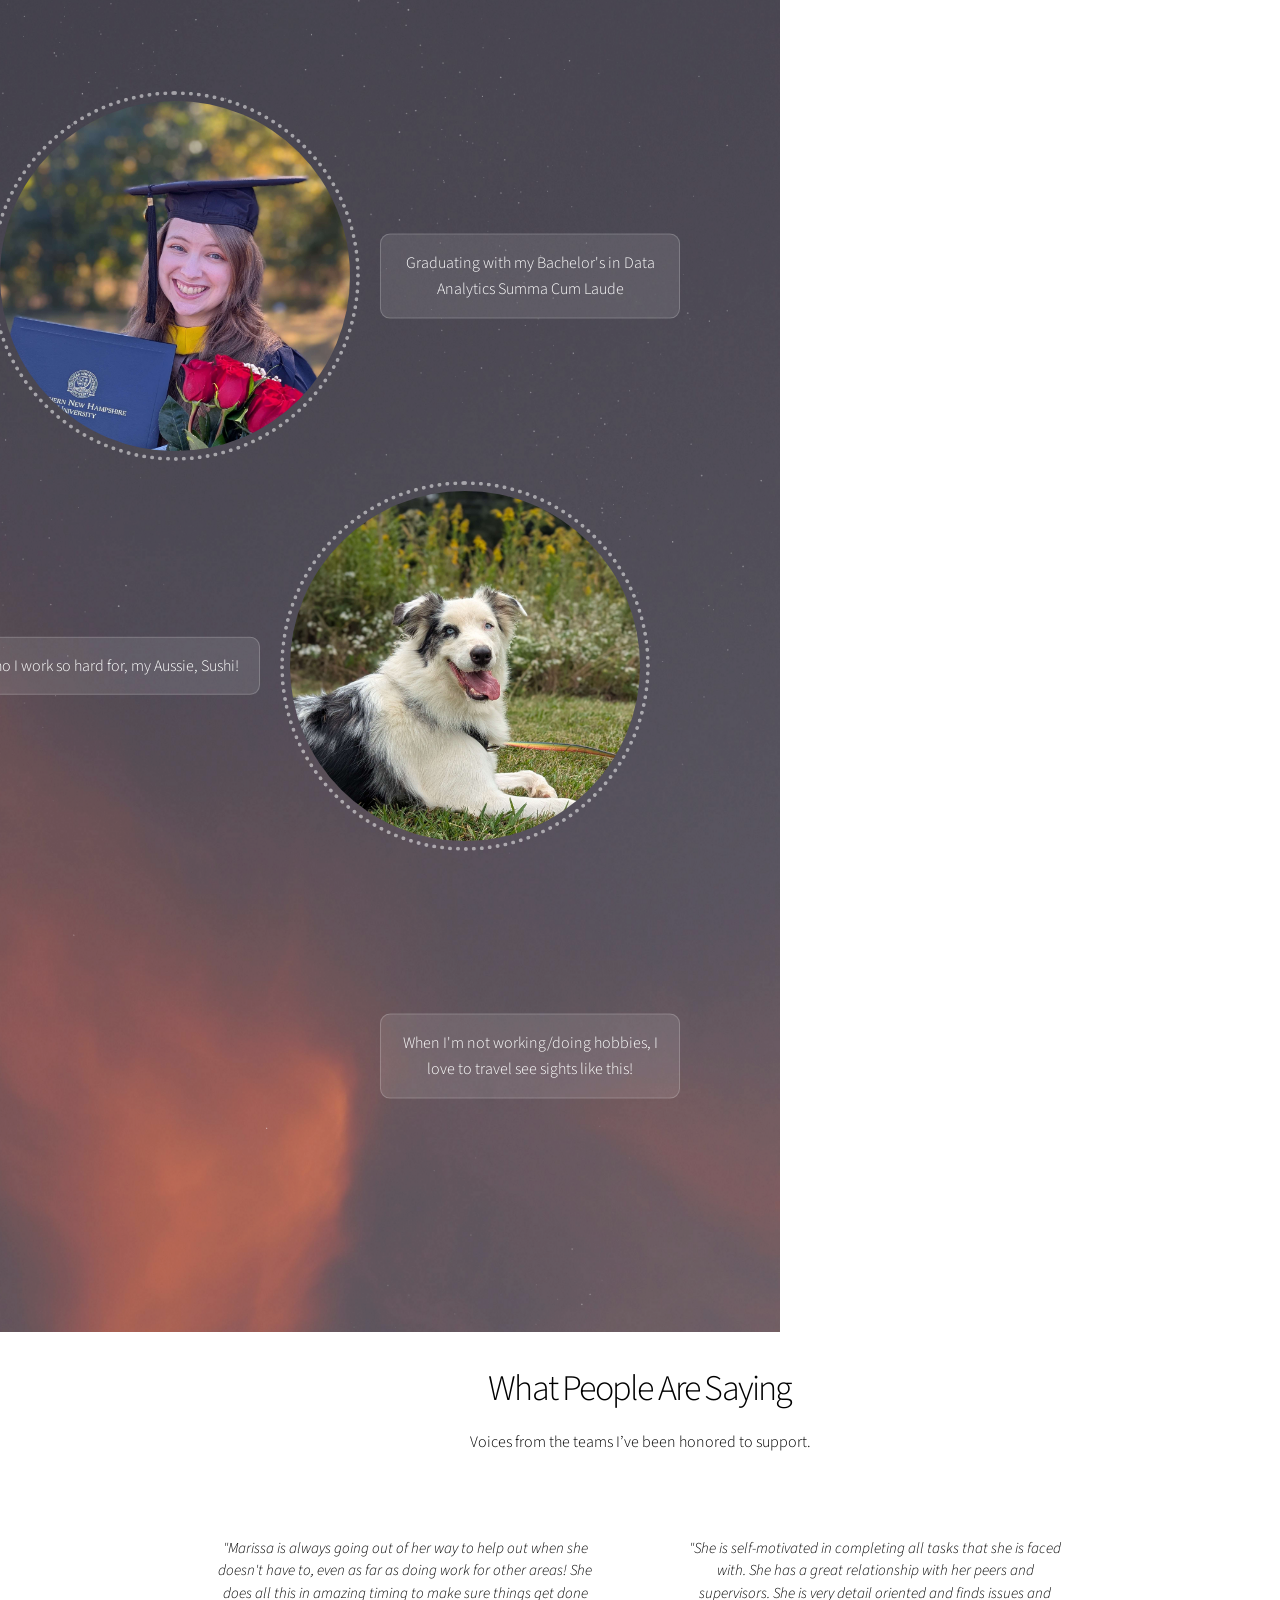
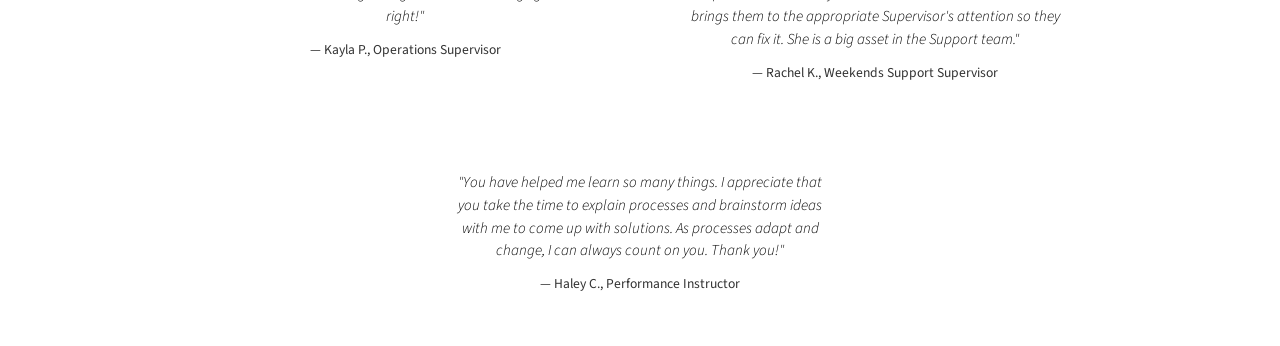
==== aboutme.html @ f2854dd4 "Add files via upload" ====
<!DOCTYPE HTML>
<html>
<style>
/* 1. Force section to grow with content */
#hero-reveal.fullscreen {
    height: auto !important;
    min-height: 100vh;
    padding-top: 5rem;
    padding-bottom: 5rem;
}

/* 2. Ensure content container allows scrolling */
.content {
    overflow-y: visible !important;
}

/* 3. Target your specific banner section */
#hero-reveal {
    background-image: url('../images/background.png'); 
    background-size: cover; 
    background-position: -500px center;   
    background-repeat: no-repeat;
    background-attachment: scroll;
    position: relative;
}

/* 4. Subtle overlay for readability */
#hero-reveal::before {
    content: "";
    position: absolute;
    top: 0;
    left: 0;
    width: 100%;
    height: 100%;
    background-color: rgba(255, 255, 255, 0.2); 
    z-index: 0;
}

/* 5. Ensure content stays on top of the overlay */
#hero-reveal > div {
    position: relative;
    z-index: 1;
}

/* 6. Break the gallery out of the template's narrow column */
#hero-reveal .content {
    width: 100% !important;
    max-width: 1200px !important; 
}

/* 7. Gallery Container Layout */
.gallery-container {
    display: flex;
    flex-direction: column;
    justify-content: center;
    width: 100%;
    max-width: 850px;
    margin: 0 auto;
    gap: 40px;
}

/* 8. Photo Wrapper (The Animator) */
.photo-wrapper {
    position: relative;
    width: 350px;
    height: 350px;
}

/* 9. The Photo (Fades in) */
.feature-photo {
    width: 100%;
    height: 100%;
    object-fit: cover;
    border-radius: 50%;
    display: block;
    position: relative;
    z-index: 2;
    opacity: 0;
    transition: opacity 2s ease-in;
}

.photo-wrapper.is-visible .feature-photo {
    opacity: 1;
}

/* 10. The Spinning Border (Pseudo-element) */
.photo-wrapper::after {
    content: "";
    position: absolute;
    top: -10px;
    left: -10px;
    right: -10px;
    bottom: -10px;
    border: 4px dotted #ffffff;
    border-radius: 50%;
    z-index: 1;
    opacity: 0;
    transition: opacity 3s ease-in;
}

.photo-wrapper.is-visible::after {
    opacity: .5;
    /* 6s spin, ease-out makes it decelerate gracefully */
    animation: spin-once 2.5s ease-out forwards;
}

@keyframes spin-once {
    0% { transform: rotate(0deg); }
    100% { transform: rotate(90deg); }
}

/* 11. Layout Alignment */
.photo-wrapper.align-left { align-self: flex-start; }
.photo-wrapper.align-right { align-self: flex-end; }


/* 12. Caption Styling */
.caption {
    position: absolute;
    top: 50%;
    transform: translateY(-50%);
    width: 300px;
    background: rgba(255, 255, 255, 0.1);
    border: 1px solid rgba(255, 255, 255, 0.2);
    padding: 15px;
    border-radius: 10px;
    text-align: center;
    color: white;
    z-index: 2;
    pointer-events: none;
    word-wrap: break-word;
}

.photo-wrapper.align-left .caption { left: 380px !important; }
.photo-wrapper.align-right .caption { right: 380px !important; }

/* Testimonials Styling */
.testimonials-container {
    display: flex;
    flex-wrap: wrap;
    justify-content: center;
    gap: 20px;
    margin-top: 3rem;
}

.testimonial-card {
    background: rgba(255, 255, 255, 0.05);
    border: 1px solid rgba(255, 255, 255, 0.1);
    padding: 2rem;
    width: 100%;
    max-width: 450px;
    border-radius: 10px;
    transition: transform 0.3s ease;
}

.testimonial-card:hover {
    transform: translateY(-50px); /* Slightly increased lift for better hover feel */
    background: rgba(255, 255, 255, 0.1);
}

.testimonial-card p {
    font-size: 0.95rem; /* Made slightly smaller for a cleaner look */
    line-height: 1.5;
    margin-bottom: 1rem;
    font-style: italic; /* Added for a classic testimonial look */
}

.testimonial-card strong {
    font-size: 0.85rem; /* Keeps the name distinct */
    opacity: 0.8;
}

/* Responsive adjustments for mobile and tablets */
@media screen and (max-width: 850px) {
    /* 1. Reduce overall padding on the hero section to save screen space */
    #hero-reveal.fullscreen {
        padding-top: 3rem;
        padding-bottom: 3rem;
    }

    /* 2. Add padding to the content container so text doesn't touch the screen edges */
    #hero-reveal .content {
        padding: 5px 30px;
    }

    /* 3. Make the photo wrappers responsive so they don't break the screen width */
    .photo-wrapper {
        width: 80vw; /* Take up 80% of the viewport width */
        max-width: 300px; /* Cap it so it doesn't get too large on tablets */
        height: 80vw; /* Keep it perfectly square */
        max-height: 300px;
        margin: 0 auto 100px auto !important; /* Center it and leave room for the caption */
        align-self: center !important; /* Override the desktop align-left/right */
    }

    /* 4. Tweak the spinning border slightly for mobile */
    .photo-wrapper::after {
        top: -8px;
        left: -8px;
        right: -8px;
        bottom: -8px;
        border-width: 3px;
    }

    /* 5. Fix Caption positioning - pin it directly below the responsive image */
    .caption {
        position: absolute; 
        top: 100%; /* Push it just below the photo wrapper */
        left: 50% !important; /* Center horizontally relative to the wrapper */
        right: auto !important;
        transform: translateX(-50%) !important; /* Perfect centering math */
        width: 100vw; /* Allow it to span the screen width */
        max-width: 320px; /* But keep it constrained */
        margin-top: 25px; /* Clear the spinning border */
        background: rgba(0, 0, 0, 0.75); /* Darker background for readability */
        font-size: 0.9rem; /* Slightly smaller text */
        padding: 12px;
    }

    /* 6. Testimonial Adjustments */
    .testimonials-container {
        flex-direction: column;
        align-items: center;
        padding: 0 15px;
    }
    
    .testimonial-card {
        width: 100%; 
        padding: 1.5rem;
    }
    
    .testimonial-card:hover {
        transform: translateY(-15px); /* Reduce the hover lift on mobile so it doesn't fly off-screen */
    }
}

/* Extra adjustment for very small screens (like iPhone SE) */
@media screen and (max-width: 400px) {
    .photo-wrapper {
        margin-bottom: 120px !important; /* Extra room if captions wrap to 3 lines */
    }
}

</style>



<head>
    <title>About Marissa</title>
    <meta charset="utf-8" />
    <meta name="viewport" content="width=device-width, initial-scale=1, user-scalable=no" />
    <link rel="stylesheet" href="assets/css/main.css" />
</head>
<body class="is-preload">

    <div id="wrapper" class="divided">

        <section class="banner style3 fullscreen onload-image-fade-in onload-content-fade-left" id="hero-reveal">
            <div class="gallery-container">
                <!-- Photo 1 -->
                <div class="photo-wrapper align-left">
                    <img src="images/aboutme/photo1.jpg" alt="Marissa holding a degree" class="feature-photo">
                    <div class="caption">Graduating with my Bachelor's in Data Analytics Summa Cum Laude</div>
                </div>
                <!-- Photo 2 -->
                <div class="photo-wrapper align-right">
                    <img src="images/aboutme/photo2.jpg" alt="Blue Merle Australian Shepherd sitting in grass" class="feature-photo">
                    <div class="caption">Who I work so hard for, my Aussie, Sushi!</div>
                </div>
                <!-- Photo 3 -->
                <div class="photo-wrapper align-left">
                    <img src="images/aboutme/photo3.jpg" alt="Beautiful Hiking Trail" class="feature-photo">
                    <div class="caption">When I'm not working/doing hobbies, I love to travel see sights like this!</div>
                </div>
            </div>

    <div class="content">
    <h1 class="portfolio-title">About Marissa</h1>
    
    <p class="major">
        Wielding my supply chain experience, I'm looking to break into the data analytics industry to help make data actionable, clear, and compelling! I'm a first-generation college graduate and I'd be honored to work with you!
    </p>

    <p>Dig into my journey to this new career path below ⬇️</p>

    <ul class="alt">
        <li><strong>🎢 Early Passion for Building & Organizing:</strong> Ever since I was a kid, I’ve been drawn to data-driven simulation games like Roller Coaster Tycoon and Zoo Tycoon. At just 10 years old, I was already analyzing patterns, optimizing map layouts, and tracking sales trends.</li>
        
        <li><strong>🔭 Pattern Recognition & Insight Discovery:</strong> I have a natural curiosity for uncovering the “why” behind the data. I enjoy turning raw information into polished, meaningful insights and translating patterns into smarter strategies.</li>
        
        <li><strong>📦 Supply Chain Experience:</strong> Years in logistics taught me the importance of detail, adaptability, and strategic thinking—skills I am eager to apply directly to data analytics.</li>
        
        <li><strong>👩‍🏫 Joy of Teaching & Explaining:</strong> Helping others understand complex ideas is deeply rewarding and fuels my devotion for clear, accessible communication.</li>
        
        <li><strong>🌱 Diverse Data Interests:</strong> Beyond work, I explore data in books, media, esports, tourism, ecosystems, and personal habits. These explorations help me see stories in the numbers.</li>
        
        <li><strong>🥅 Driven by Purpose:</strong> I aim to support my family while enjoying life’s richness. Data analytics aligns perfectly with my professional goals and personal values.</li>
    </ul>

    <p><strong>Let’s Work Together!</strong> I’m excited to gain experience and help make sense of your data. Diving in and turning insights into impact is my passion! 🙂</p>

    <ul class="actions">
        <li><a href="index.html" class="button">Back to Home</a></li>
        <li><a href="index.html#bottom" class="button">Contact Me</a></li>
    </ul>
</div>


            </div>

        </section>
<section class="wrapper style1 align-center" id="testimonials">
    <div class="inner">
        <h2>What People Are Saying</h2>
        <p>Voices from the teams I’ve been honored to support.</p>
        
        <div class="testimonials-container">
            <div class="testimonial-card">
                <p><em>"Marissa is always going out of her way to help out when she doesn't have to, even as far as doing work for other areas! She does all this in amazing timing to make sure things get done right!"</em></p>
                <strong>— Kayla P., Operations Supervisor</strong>
            </div>
            <div class="testimonial-card">
                <p><em>"She is self-motivated in completing all tasks that she is faced with. She has a great relationship with her peers and supervisors. She is very detail oriented and finds issues and brings them to the appropriate Supervisor's attention so they can fix it. She is a big asset in the Support team."</em></p>
                <strong>— Rachel K., Weekends Support Supervisor</strong>
            </div>
            <div class="testimonial-card">
                <p><em>"You have helped me learn so many things. I appreciate that you take the time to explain processes and brainstorm ideas with me to come up with solutions. As processes adapt and change, I can always count on you. Thank you!"</em></p>
                <strong>— Haley C., Performance Instructor</strong>
            </div>
        </div>
    </div>
</section>
    </div>


    <script src="assets/js/jquery.min.js"></script>
    <script src="assets/js/jquery.scrollex.min.js"></script>
    <script src="assets/js/jquery.scrolly.min.js"></script>
    <script src="assets/js/browser.min.js"></script>
    <script src="assets/js/breakpoints.min.js"></script>
    <script src="assets/js/util.js"></script>
    <script src="assets/js/main.js"></script>

</body>
</html>

<script>
    // 1. Create a queue to hold items waiting to fade in
    let staggerQueue = [];
    let isFading = false;

    // 2. Function to process the queue one by one
    function processFadeQueue() {
        if (staggerQueue.length === 0) {
            isFading = false;
            return;
        }
        isFading = true;
        
        // Grab the next photo wrapper in the line
        const nextItem = staggerQueue.shift();
        
        // Trigger the CSS transitions
        nextItem.classList.add('is-visible');
        
        // 3. Wait 1.2 seconds before showing the next one 
        // (You can change 1200 to speed up or slow down the sequence)
        setTimeout(processFadeQueue, 1200); 
    }

    // 4. Update the observer to push items into the queue instead of showing them instantly
    const observer = new IntersectionObserver((entries) => {
        let newItemsAdded = false;
        
        entries.forEach(entry => {
            if (entry.isIntersecting) {
                staggerQueue.push(entry.target);
                observer.unobserve(entry.target);
                newItemsAdded = true;
            }
        });
        
        // If we added new photos to the queue and the fading process isn't running, start it
        if (newItemsAdded && !isFading) {
            processFadeQueue();
        }
    }, { threshold: .3 });

    const wrappers = document.querySelectorAll('.photo-wrapper');
    
    // 5. Observe all photos
    wrappers.forEach(wrapper => {
        observer.observe(wrapper);
    });

</script>
---- assets/css/main.css ----
@import url(fontawesome-all.min.css);
@import url("https://fonts.googleapis.com/css?family=Source+Sans+Pro:300,300i,400,400i");

/*
	Story by HTML5 UP
	html5up.net | @ajlkn
	Free for personal and commercial use under the CCA 3.0 license (html5up.net/license)
*/

html, body, div, span, applet, object,
iframe, h1, h2, h3, h4, h5, h6, p, blockquote,
pre, a, abbr, acronym, address, big, cite,
code, del, dfn, em, img, ins, kbd, q, s, samp,
small, strike, strong, sub, sup, tt, var, b,
u, i, center, dl, dt, dd, ol, ul, li, fieldset,
form, label, legend, table, caption, tbody,
tfoot, thead, tr, th, td, article, aside,
canvas, details, embed, figure, figcaption,
footer, header, hgroup, menu, nav, output, ruby,
section, summary, time, mark, audio, video {
	margin: 0;
	padding: 0;
	border: 0;
	font-size: 100%;
	font: inherit;
	vertical-align: baseline;}

article, aside, details, figcaption, figure,
footer, header, hgroup, menu, nav, section {
	display: block;}

body {
	line-height: 1;
}

ol, ul {
	list-style: none;
}

blockquote, q {
	quotes: none;
}

	blockquote:before, blockquote:after, q:before, q:after {
		content: '';
		content: none;
	}

table {
	border-collapse: collapse;
	border-spacing: 0;
}

body {
	-webkit-text-size-adjust: none;
}

mark {
	background-color: transparent;
	color: inherit;
}

input::-moz-focus-inner {
	border: 0;
	padding: 0;
}

input, select, textarea {
	-moz-appearance: none;
	-webkit-appearance: none;
	-ms-appearance: none;
	appearance: none;
}

/* Basic */

	@-ms-viewport {
		width: device-width;
	}

	body {
		-ms-overflow-style: scrollbar;
	}

	@media screen and (max-width: 480px) {

		html, body {
			min-width: 320px;
		}

	}

	html {
		box-sizing: border-box;
	}

	*, *:before, *:after {
		box-sizing: inherit;
	}

	body {
		background: #ffffff;
	}

		body.is-preload *, body.is-preload *:before, body.is-preload *:after {
			-moz-animation: none !important;
			-webkit-animation: none !important;
			-ms-animation: none !important;
			animation: none !important;
			-moz-transition: none !important;
			-webkit-transition: none !important;
			-ms-transition: none !important;
			transition: none !important;
		}

/* Type */

	html {
		font-size: 18pt;
	}

		@media screen and (max-width: 1680px) {

			html {
				font-size: 14pt;
			}

		}

		@media screen and (max-width: 1280px) {

			html {
				font-size: 12pt;
			}

		}

		@media screen and (max-width: 736px) {

			html {
				font-size: 11pt;
			}

		}

		@media screen and (max-width: 360px) {

			html {
				font-size: 10pt;
			}

		}

	body {
		background-color: #ffffff;
		color: #000000;
	}

	body, input, select, textarea {
		font-family: "Source Sans Pro", Helvetica, sans-serif;
		font-size: 1rem;
		font-weight: 300;
		line-height: 1.65;
	}

	a {
		-moz-transition: color 0.2s ease-in-out;
		-webkit-transition: color 0.2s ease-in-out;
		-ms-transition: color 0.2s ease-in-out;
		transition: color 0.2s ease-in-out;
		text-decoration: underline;
	}

		a:hover {
			text-decoration: none;
		}

	strong, b {
		font-weight: 400;
	}

	em, i {
		font-style: italic;
	}

	p {
		margin: 0 0 2rem 0;
	}

		p.major {
			font-size: 1.25rem;
		}

	h1, h2, h3, h4, h5, h6 {
		font-weight: 300;
		line-height: 1.375;
		letter-spacing: -0.05em;
		margin: 0 0 1rem 0;
	}

		h1 a, h2 a, h3 a, h4 a, h5 a, h6 a {
			color: inherit;
			text-decoration: none;
		}

	h1 {
		font-size: 3.5rem;
		line-height: 1.2;
	}

	h2 {
		font-size: 2.25rem;
	}

	h3 {
		font-size: 1.5rem;
	}

	h4 {
		font-size: 1.1rem;
	}

	h5 {
		font-size: 0.9rem;
	}

	h6 {
		font-size: 0.7rem;
	}

	sub {
		font-size: 0.8rem;
		position: relative;
		top: 0.5rem;
	}

	sup {
		font-size: 0.8rem;
		position: relative;
		top: -0.5rem;
	}

	blockquote {
		border-left: solid 4px;
		font-style: italic;
		margin: 0 0 2rem 0;
		padding: 0.5rem 0 0.5rem 2rem;
	}

	code {
		border-radius: 4px;
		font-family: "Courier New", monospace;
		font-size: 0.9em;
		margin: 0 0.25rem;
		padding: 0.25rem 0.325rem;
	}

	pre {
		-webkit-overflow-scrolling: touch;
		font-family: "Courier New", monospace;
		font-size: 0.9em;
		margin: 0 0 2rem 0;
	}

		pre code {
			display: block;
			line-height: 1.5;
			padding: 0.75rem 1rem;
			overflow-x: auto;
		}

	hr {
		border: 0;
		border-bottom: solid 1px;
		margin: 2.5rem 0;
	}

		hr.major {
			margin: 3.5rem 0;
		}

	.align-left {
		text-align: left;
	}

	.align-center {
		text-align: center;
	}

	.align-right {
		text-align: right;
	}

	@media screen and (max-width: 736px) {

		p.major {
			font-size: 1.1rem;
		}

		h1 {
			font-size: 2.5rem;
		}

		h2 {
			font-size: 2rem;
		}

		h3 {
			font-size: 1.25rem;
		}

		h4 {
			font-size: 1rem;
		}

	}

	input, select, textarea {
		color: #000000;
	}

	a {
		color: #000000;
	}

		a:hover {
			color: #ffffff;
		}

	strong, b {
		color: #000000;
	}

	h1, h2, h3, h4, h5, h6 {
		color: #000000;
	}

	blockquote {
		border-left-color: rgba(0, 0, 0, 0.2);
	}

	code {
		background: rgba(0, 0, 0, 0.05);
		border-color: rgba(0, 0, 0, 0.2);
	}

	hr {
		border-bottom-color: rgba(0, 0, 0, 0.2);
	}

/* Row */

	.row {
		display: flex;
		flex-wrap: wrap;
		box-sizing: border-box;
		align-items: stretch;
	}

		.row > * {
			box-sizing: border-box;
		}

		.row.gtr-uniform > * > :last-child {
			margin-bottom: 0;
		}

		.row.aln-left {
			justify-content: flex-start;
		}

		.row.aln-center {
			justify-content: center;
		}

		.row.aln-right {
			justify-content: flex-end;
		}

		.row.aln-top {
			align-items: flex-start;
		}

		.row.aln-middle {
			align-items: center;
		}

		.row.aln-bottom {
			align-items: flex-end;
		}

		.row > .imp {
			order: -1;
		}

		.row > .col-1 {
			width: 8.33333%;
		}

		.row > .off-1 {
			margin-left: 8.33333%;
		}

		.row > .col-2 {
			width: 16.66667%;
		}

		.row > .off-2 {
			margin-left: 16.66667%;
		}

		.row > .col-3 {
			width: 25%;
		}

		.row > .off-3 {
			margin-left: 25%;
		}

		.row > .col-4 {
			width: 33.33333%;
		}

		.row > .off-4 {
			margin-left: 33.33333%;
		}

		.row > .col-5 {
			width: 41.66667%;
		}

		.row > .off-5 {
			margin-left: 41.66667%;
		}

		.row > .col-6 {
			width: 50%;
		}

		.row > .off-6 {
			margin-left: 50%;
		}

		.row > .col-7 {
			width: 58.33333%;
		}

		.row > .off-7 {
			margin-left: 58.33333%;
		}

		.row > .col-8 {
			width: 66.66667%;
		}

		.row > .off-8 {
			margin-left: 66.66667%;
		}

		.row > .col-9 {
			width: 75%;
		}

		.row > .off-9 {
			margin-left: 75%;
		}

		.row > .col-10 {
			width: 83.33333%;
		}

		.row > .off-10 {
			margin-left: 83.33333%;
		}

		.row > .col-11 {
			width: 91.66667%;
		}

		.row > .off-11 {
			margin-left: 91.66667%;
		}

		.row > .col-12 {
			width: 100%;
		}

		.row > .off-12 {
			margin-left: 100%;
		}

		.row.gtr-0 {
			margin-top: 0;
			margin-left: 0rem;
		}

			.row.gtr-0 > * {
				padding: 0 0 0 0rem;
			}

			.row.gtr-0.gtr-uniform {
				margin-top: 0rem;
			}

				.row.gtr-0.gtr-uniform > * {
					padding-top: 0rem;
				}

		.row.gtr-25 {
			margin-top: 0;
			margin-left: -0.5rem;
		}

			.row.gtr-25 > * {
				padding: 0 0 0 0.5rem;
			}

			.row.gtr-25.gtr-uniform {
				margin-top: -0.5rem;
			}

				.row.gtr-25.gtr-uniform > * {
					padding-top: 0.5rem;
				}

		.row.gtr-50 {
			margin-top: 0;
			margin-left: -1rem;
		}

			.row.gtr-50 > * {
				padding: 0 0 0 1rem;
			}

			.row.gtr-50.gtr-uniform {
				margin-top: -1rem;
			}

				.row.gtr-50.gtr-uniform > * {
					padding-top: 1rem;
				}

		.row {
			margin-top: 0;
			margin-left: -2rem;
		}

			.row > * {
				padding: 0 0 0 2rem;
			}

			.row.gtr-uniform {
				margin-top: -2rem;
			}

				.row.gtr-uniform > * {
					padding-top: 2rem;
				}

		.row.gtr-150 {
			margin-top: 0;
			margin-left: -3rem;
		}

			.row.gtr-150 > * {
				padding: 0 0 0 3rem;
			}

			.row.gtr-150.gtr-uniform {
				margin-top: -3rem;
			}

				.row.gtr-150.gtr-uniform > * {
					padding-top: 3rem;
				}

		.row.gtr-200 {
			margin-top: 0;
			margin-left: -4rem;
		}

			.row.gtr-200 > * {
				padding: 0 0 0 4rem;
			}

			.row.gtr-200.gtr-uniform {
				margin-top: -4rem;
			}

				.row.gtr-200.gtr-uniform > * {
					padding-top: 4rem;
				}

		@media screen and (max-width: 1680px) {

			.row {
				display: flex;
				flex-wrap: wrap;
				box-sizing: border-box;
				align-items: stretch;
			}

				.row > * {
					box-sizing: border-box;
				}

				.row.gtr-uniform > * > :last-child {
					margin-bottom: 0;
				}

				.row.aln-left {
					justify-content: flex-start;
				}

				.row.aln-center {
					justify-content: center;
				}

				.row.aln-right {
					justify-content: flex-end;
				}

				.row.aln-top {
					align-items: flex-start;
				}

				.row.aln-middle {
					align-items: center;
				}

				.row.aln-bottom {
					align-items: flex-end;
				}

				.row > .imp-xlarge {
					order: -1;
				}

				.row > .col-1-xlarge {
					width: 8.33333%;
				}

				.row > .off-1-xlarge {
					margin-left: 8.33333%;
				}

				.row > .col-2-xlarge {
					width: 16.66667%;
				}

				.row > .off-2-xlarge {
					margin-left: 16.66667%;
				}

				.row > .col-3-xlarge {
					width: 25%;
				}

				.row > .off-3-xlarge {
					margin-left: 25%;
				}

				.row > .col-4-xlarge {
					width: 33.33333%;
				}

				.row > .off-4-xlarge {
					margin-left: 33.33333%;
				}

				.row > .col-5-xlarge {
					width: 41.66667%;
				}

				.row > .off-5-xlarge {
					margin-left: 41.66667%;
				}

				.row > .col-6-xlarge {
					width: 50%;
				}

				.row > .off-6-xlarge {
					margin-left: 50%;
				}

				.row > .col-7-xlarge {
					width: 58.33333%;
				}

				.row > .off-7-xlarge {
					margin-left: 58.33333%;
				}

				.row > .col-8-xlarge {
					width: 66.66667%;
				}

				.row > .off-8-xlarge {
					margin-left: 66.66667%;
				}

				.row > .col-9-xlarge {
					width: 75%;
				}

				.row > .off-9-xlarge {
					margin-left: 75%;
				}

				.row > .col-10-xlarge {
					width: 83.33333%;
				}

				.row > .off-10-xlarge {
					margin-left: 83.33333%;
				}

				.row > .col-11-xlarge {
					width: 91.66667%;
				}

				.row > .off-11-xlarge {
					margin-left: 91.66667%;
				}

				.row > .col-12-xlarge {
					width: 100%;
				}

				.row > .off-12-xlarge {
					margin-left: 100%;
				}

				.row.gtr-0 {
					margin-top: 0;
					margin-left: 0rem;
				}

					.row.gtr-0 > * {
						padding: 0 0 0 0rem;
					}

					.row.gtr-0.gtr-uniform {
						margin-top: 0rem;
					}

						.row.gtr-0.gtr-uniform > * {
							padding-top: 0rem;
						}

				.row.gtr-25 {
					margin-top: 0;
					margin-left: -0.5rem;
				}

					.row.gtr-25 > * {
						padding: 0 0 0 0.5rem;
					}

					.row.gtr-25.gtr-uniform {
						margin-top: -0.5rem;
					}

						.row.gtr-25.gtr-uniform > * {
							padding-top: 0.5rem;
						}

				.row.gtr-50 {
					margin-top: 0;
					margin-left: -1rem;
				}

					.row.gtr-50 > * {
						padding: 0 0 0 1rem;
					}

					.row.gtr-50.gtr-uniform {
						margin-top: -1rem;
					}

						.row.gtr-50.gtr-uniform > * {
							padding-top: 1rem;
						}

				.row {
					margin-top: 0;
					margin-left: -2rem;
				}

					.row > * {
						padding: 0 0 0 2rem;
					}

					.row.gtr-uniform {
						margin-top: -2rem;
					}

						.row.gtr-uniform > * {
							padding-top: 2rem;
						}

				.row.gtr-150 {
					margin-top: 0;
					margin-left: -3rem;
				}

					.row.gtr-150 > * {
						padding: 0 0 0 3rem;
					}

					.row.gtr-150.gtr-uniform {
						margin-top: -3rem;
					}

						.row.gtr-150.gtr-uniform > * {
							padding-top: 3rem;
						}

				.row.gtr-200 {
					margin-top: 0;
					margin-left: -4rem;
				}

					.row.gtr-200 > * {
						padding: 0 0 0 4rem;
					}

					.row.gtr-200.gtr-uniform {
						margin-top: -4rem;
					}

						.row.gtr-200.gtr-uniform > * {
							padding-top: 4rem;
						}

		}

		@media screen and (max-width: 1280px) {

			.row {
				display: flex;
				flex-wrap: wrap;
				box-sizing: border-box;
				align-items: stretch;
			}

				.row > * {
					box-sizing: border-box;
				}

				.row.gtr-uniform > * > :last-child {
					margin-bottom: 0;
				}

				.row.aln-left {
					justify-content: flex-start;
				}

				.row.aln-center {
					justify-content: center;
				}

				.row.aln-right {
					justify-content: flex-end;
				}

				.row.aln-top {
					align-items: flex-start;
				}

				.row.aln-middle {
					align-items: center;
				}

				.row.aln-bottom {
					align-items: flex-end;
				}

				.row > .imp-large {
					order: -1;
				}

				.row > .col-1-large {
					width: 8.33333%;
				}

				.row > .off-1-large {
					margin-left: 8.33333%;
				}

				.row > .col-2-large {
					width: 16.66667%;
				}

				.row > .off-2-large {
					margin-left: 16.66667%;
				}

				.row > .col-3-large {
					width: 25%;
				}

				.row > .off-3-large {
					margin-left: 25%;
				}

				.row > .col-4-large {
					width: 33.33333%;
				}

				.row > .off-4-large {
					margin-left: 33.33333%;
				}

				.row > .col-5-large {
					width: 41.66667%;
				}

				.row > .off-5-large {
					margin-left: 41.66667%;
				}

				.row > .col-6-large {
					width: 50%;
				}

				.row > .off-6-large {
					margin-left: 50%;
				}

				.row > .col-7-large {
					width: 58.33333%;
				}

				.row > .off-7-large {
					margin-left: 58.33333%;
				}

				.row > .col-8-large {
					width: 66.66667%;
				}

				.row > .off-8-large {
					margin-left: 66.66667%;
				}

				.row > .col-9-large {
					width: 75%;
				}

				.row > .off-9-large {
					margin-left: 75%;
				}

				.row > .col-10-large {
					width: 83.33333%;
				}

				.row > .off-10-large {
					margin-left: 83.33333%;
				}

				.row > .col-11-large {
					width: 91.66667%;
				}

				.row > .off-11-large {
					margin-left: 91.66667%;
				}

				.row > .col-12-large {
					width: 100%;
				}

				.row > .off-12-large {
					margin-left: 100%;
				}

				.row.gtr-0 {
					margin-top: 0;
					margin-left: 0rem;
				}

					.row.gtr-0 > * {
						padding: 0 0 0 0rem;
					}

					.row.gtr-0.gtr-uniform {
						margin-top: 0rem;
					}

						.row.gtr-0.gtr-uniform > * {
							padding-top: 0rem;
						}

				.row.gtr-25 {
					margin-top: 0;
					margin-left: -0.5rem;
				}

					.row.gtr-25 > * {
						padding: 0 0 0 0.5rem;
					}

					.row.gtr-25.gtr-uniform {
						margin-top: -0.5rem;
					}

						.row.gtr-25.gtr-uniform > * {
							padding-top: 0.5rem;
						}

				.row.gtr-50 {
					margin-top: 0;
					margin-left: -1rem;
				}

					.row.gtr-50 > * {
						padding: 0 0 0 1rem;
					}

					.row.gtr-50.gtr-uniform {
						margin-top: -1rem;
					}

						.row.gtr-50.gtr-uniform > * {
							padding-top: 1rem;
						}

				.row {
					margin-top: 0;
					margin-left: -2rem;
				}

					.row > * {
						padding: 0 0 0 2rem;
					}

					.row.gtr-uniform {
						margin-top: -2rem;
					}

						.row.gtr-uniform > * {
							padding-top: 2rem;
						}

				.row.gtr-150 {
					margin-top: 0;
					margin-left: -3rem;
				}

					.row.gtr-150 > * {
						padding: 0 0 0 3rem;
					}

					.row.gtr-150.gtr-uniform {
						margin-top: -3rem;
					}

						.row.gtr-150.gtr-uniform > * {
							padding-top: 3rem;
						}

				.row.gtr-200 {
					margin-top: 0;
					margin-left: -4rem;
				}

					.row.gtr-200 > * {
						padding: 0 0 0 4rem;
					}

					.row.gtr-200.gtr-uniform {
						margin-top: -4rem;
					}

						.row.gtr-200.gtr-uniform > * {
							padding-top: 4rem;
						}

		}

		@media screen and (max-width: 980px) {

			.row {
				display: flex;
				flex-wrap: wrap;
				box-sizing: border-box;
				align-items: stretch;
			}

				.row > * {
					box-sizing: border-box;
				}

				.row.gtr-uniform > * > :last-child {
					margin-bottom: 0;
				}

				.row.aln-left {
					justify-content: flex-start;
				}

				.row.aln-center {
					justify-content: center;
				}

				.row.aln-right {
					justify-content: flex-end;
				}

				.row.aln-top {
					align-items: flex-start;
				}

				.row.aln-middle {
					align-items: center;
				}

				.row.aln-bottom {
					align-items: flex-end;
				}

				.row > .imp-medium {
					order: -1;
				}

				.row > .col-1-medium {
					width: 8.33333%;
				}

				.row > .off-1-medium {
					margin-left: 8.33333%;
				}

				.row > .col-2-medium {
					width: 16.66667%;
				}

				.row > .off-2-medium {
					margin-left: 16.66667%;
				}

				.row > .col-3-medium {
					width: 25%;
				}

				.row > .off-3-medium {
					margin-left: 25%;
				}

				.row > .col-4-medium {
					width: 33.33333%;
				}

				.row > .off-4-medium {
					margin-left: 33.33333%;
				}

				.row > .col-5-medium {
					width: 41.66667%;
				}

				.row > .off-5-medium {
					margin-left: 41.66667%;
				}

				.row > .col-6-medium {
					width: 50%;
				}

				.row > .off-6-medium {
					margin-left: 50%;
				}

				.row > .col-7-medium {
					width: 58.33333%;
				}

				.row > .off-7-medium {
					margin-left: 58.33333%;
				}

				.row > .col-8-medium {
					width: 66.66667%;
				}

				.row > .off-8-medium {
					margin-left: 66.66667%;
				}

				.row > .col-9-medium {
					width: 75%;
				}

				.row > .off-9-medium {
					margin-left: 75%;
				}

				.row > .col-10-medium {
					width: 83.33333%;
				}

				.row > .off-10-medium {
					margin-left: 83.33333%;
				}

				.row > .col-11-medium {
					width: 91.66667%;
				}

				.row > .off-11-medium {
					margin-left: 91.66667%;
				}

				.row > .col-12-medium {
					width: 100%;
				}

				.row > .off-12-medium {
					margin-left: 100%;
				}

				.row.gtr-0 {
					margin-top: 0;
					margin-left: 0rem;
				}

					.row.gtr-0 > * {
						padding: 0 0 0 0rem;
					}

					.row.gtr-0.gtr-uniform {
						margin-top: 0rem;
					}

						.row.gtr-0.gtr-uniform > * {
							padding-top: 0rem;
						}

				.row.gtr-25 {
					margin-top: 0;
					margin-left: -0.5rem;
				}

					.row.gtr-25 > * {
						padding: 0 0 0 0.5rem;
					}

					.row.gtr-25.gtr-uniform {
						margin-top: -0.5rem;
					}

						.row.gtr-25.gtr-uniform > * {
							padding-top: 0.5rem;
						}

				.row.gtr-50 {
					margin-top: 0;
					margin-left: -1rem;
				}

					.row.gtr-50 > * {
						padding: 0 0 0 1rem;
					}

					.row.gtr-50.gtr-uniform {
						margin-top: -1rem;
					}

						.row.gtr-50.gtr-uniform > * {
							padding-top: 1rem;
						}

				.row {
					margin-top: 0;
					margin-left: -2rem;
				}

					.row > * {
						padding: 0 0 0 2rem;
					}

					.row.gtr-uniform {
						margin-top: -2rem;
					}

						.row.gtr-uniform > * {
							padding-top: 2rem;
						}

				.row.gtr-150 {
					margin-top: 0;
					margin-left: -3rem;
				}

					.row.gtr-150 > * {
						padding: 0 0 0 3rem;
					}

					.row.gtr-150.gtr-uniform {
						margin-top: -3rem;
					}

						.row.gtr-150.gtr-uniform > * {
							padding-top: 3rem;
						}

				.row.gtr-200 {
					margin-top: 0;
					margin-left: -4rem;
				}

					.row.gtr-200 > * {
						padding: 0 0 0 4rem;
					}

					.row.gtr-200.gtr-uniform {
						margin-top: -4rem;
					}

						.row.gtr-200.gtr-uniform > * {
							padding-top: 4rem;
						}

		}

		@media screen and (max-width: 736px) {

			.row {
				display: flex;
				flex-wrap: wrap;
				box-sizing: border-box;
				align-items: stretch;
			}

				.row > * {
					box-sizing: border-box;
				}

				.row.gtr-uniform > * > :last-child {
					margin-bottom: 0;
				}

				.row.aln-left {
					justify-content: flex-start;
				}

				.row.aln-center {
					justify-content: center;
				}

				.row.aln-right {
					justify-content: flex-end;
				}

				.row.aln-top {
					align-items: flex-start;
				}

				.row.aln-middle {
					align-items: center;
				}

				.row.aln-bottom {
					align-items: flex-end;
				}

				.row > .imp-small {
					order: -1;
				}

				.row > .col-1-small {
					width: 8.33333%;
				}

				.row > .off-1-small {
					margin-left: 8.33333%;
				}

				.row > .col-2-small {
					width: 16.66667%;
				}

				.row > .off-2-small {
					margin-left: 16.66667%;
				}

				.row > .col-3-small {
					width: 25%;
				}

				.row > .off-3-small {
					margin-left: 25%;
				}

				.row > .col-4-small {
					width: 33.33333%;
				}

				.row > .off-4-small {
					margin-left: 33.33333%;
				}

				.row > .col-5-small {
					width: 41.66667%;
				}

				.row > .off-5-small {
					margin-left: 41.66667%;
				}

				.row > .col-6-small {
					width: 50%;
				}

				.row > .off-6-small {
					margin-left: 50%;
				}

				.row > .col-7-small {
					width: 58.33333%;
				}

				.row > .off-7-small {
					margin-left: 58.33333%;
				}

				.row > .col-8-small {
					width: 66.66667%;
				}

				.row > .off-8-small {
					margin-left: 66.66667%;
				}

				.row > .col-9-small {
					width: 75%;
				}

				.row > .off-9-small {
					margin-left: 75%;
				}

				.row > .col-10-small {
					width: 83.33333%;
				}

				.row > .off-10-small {
					margin-left: 83.33333%;
				}

				.row > .col-11-small {
					width: 91.66667%;
				}

				.row > .off-11-small {
					margin-left: 91.66667%;
				}

				.row > .col-12-small {
					width: 100%;
				}

				.row > .off-12-small {
					margin-left: 100%;
				}

				.row.gtr-0 {
					margin-top: 0;
					margin-left: 0rem;
				}

					.row.gtr-0 > * {
						padding: 0 0 0 0rem;
					}

					.row.gtr-0.gtr-uniform {
						margin-top: 0rem;
					}

						.row.gtr-0.gtr-uniform > * {
							padding-top: 0rem;
						}

				.row.gtr-25 {
					margin-top: 0;
					margin-left: -0.5rem;
				}

					.row.gtr-25 > * {
						padding: 0 0 0 0.5rem;
					}

					.row.gtr-25.gtr-uniform {
						margin-top: -0.5rem;
					}

						.row.gtr-25.gtr-uniform > * {
							padding-top: 0.5rem;
						}

				.row.gtr-50 {
					margin-top: 0;
					margin-left: -1rem;
				}

					.row.gtr-50 > * {
						padding: 0 0 0 1rem;
					}

					.row.gtr-50.gtr-uniform {
						margin-top: -1rem;
					}

						.row.gtr-50.gtr-uniform > * {
							padding-top: 1rem;
						}

				.row {
					margin-top: 0;
					margin-left: -2rem;
				}

					.row > * {
						padding: 0 0 0 2rem;
					}

					.row.gtr-uniform {
						margin-top: -2rem;
					}

						.row.gtr-uniform > * {
							padding-top: 2rem;
						}

				.row.gtr-150 {
					margin-top: 0;
					margin-left: -3rem;
				}

					.row.gtr-150 > * {
						padding: 0 0 0 3rem;
					}

					.row.gtr-150.gtr-uniform {
						margin-top: -3rem;
					}

						.row.gtr-150.gtr-uniform > * {
							padding-top: 3rem;
						}

				.row.gtr-200 {
					margin-top: 0;
					margin-left: -4rem;
				}

					.row.gtr-200 > * {
						padding: 0 0 0 4rem;
					}

					.row.gtr-200.gtr-uniform {
						margin-top: -4rem;
					}

						.row.gtr-200.gtr-uniform > * {
							padding-top: 4rem;
						}

		}

		@media screen and (max-width: 480px) {

			.row {
				display: flex;
				flex-wrap: wrap;
				box-sizing: border-box;
				align-items: stretch;
			}

				.row > * {
					box-sizing: border-box;
				}

				.row.gtr-uniform > * > :last-child {
					margin-bottom: 0;
				}

				.row.aln-left {
					justify-content: flex-start;
				}

				.row.aln-center {
					justify-content: center;
				}

				.row.aln-right {
					justify-content: flex-end;
				}

				.row.aln-top {
					align-items: flex-start;
				}

				.row.aln-middle {
					align-items: center;
				}

				.row.aln-bottom {
					align-items: flex-end;
				}

				.row > .imp-xsmall {
					order: -1;
				}

				.row > .col-1-xsmall {
					width: 8.33333%;
				}

				.row > .off-1-xsmall {
					margin-left: 8.33333%;
				}

				.row > .col-2-xsmall {
					width: 16.66667%;
				}

				.row > .off-2-xsmall {
					margin-left: 16.66667%;
				}

				.row > .col-3-xsmall {
					width: 25%;
				}

				.row > .off-3-xsmall {
					margin-left: 25%;
				}

				.row > .col-4-xsmall {
					width: 33.33333%;
				}

				.row > .off-4-xsmall {
					margin-left: 33.33333%;
				}

				.row > .col-5-xsmall {
					width: 41.66667%;
				}

				.row > .off-5-xsmall {
					margin-left: 41.66667%;
				}

				.row > .col-6-xsmall {
					width: 50%;
				}

				.row > .off-6-xsmall {
					margin-left: 50%;
				}

				.row > .col-7-xsmall {
					width: 58.33333%;
				}

				.row > .off-7-xsmall {
					margin-left: 58.33333%;
				}

				.row > .col-8-xsmall {
					width: 66.66667%;
				}

				.row > .off-8-xsmall {
					margin-left: 66.66667%;
				}

				.row > .col-9-xsmall {
					width: 75%;
				}

				.row > .off-9-xsmall {
					margin-left: 75%;
				}

				.row > .col-10-xsmall {
					width: 83.33333%;
				}

				.row > .off-10-xsmall {
					margin-left: 83.33333%;
				}

				.row > .col-11-xsmall {
					width: 91.66667%;
				}

				.row > .off-11-xsmall {
					margin-left: 91.66667%;
				}

				.row > .col-12-xsmall {
					width: 100%;
				}

				.row > .off-12-xsmall {
					margin-left: 100%;
				}

				.row.gtr-0 {
					margin-top: 0;
					margin-left: 0rem;
				}

					.row.gtr-0 > * {
						padding: 0 0 0 0rem;
					}

					.row.gtr-0.gtr-uniform {
						margin-top: 0rem;
					}

						.row.gtr-0.gtr-uniform > * {
							padding-top: 0rem;
						}

				.row.gtr-25 {
					margin-top: 0;
					margin-left: -0.5rem;
				}

					.row.gtr-25 > * {
						padding: 0 0 0 0.5rem;
					}

					.row.gtr-25.gtr-uniform {
						margin-top: -0.5rem;
					}

						.row.gtr-25.gtr-uniform > * {
							padding-top: 0.5rem;
						}

				.row.gtr-50 {
					margin-top: 0;
					margin-left: -1rem;
				}

					.row.gtr-50 > * {
						padding: 0 0 0 1rem;
					}

					.row.gtr-50.gtr-uniform {
						margin-top: -1rem;
					}

						.row.gtr-50.gtr-uniform > * {
							padding-top: 1rem;
						}

				.row {
					margin-top: 0;
					margin-left: -2rem;
				}

					.row > * {
						padding: 0 0 0 2rem;
					}

					.row.gtr-uniform {
						margin-top: -2rem;
					}

						.row.gtr-uniform > * {
							padding-top: 2rem;
						}

				.row.gtr-150 {
					margin-top: 0;
					margin-left: -3rem;
				}

					.row.gtr-150 > * {
						padding: 0 0 0 3rem;
					}

					.row.gtr-150.gtr-uniform {
						margin-top: -3rem;
					}

						.row.gtr-150.gtr-uniform > * {
							padding-top: 3rem;
						}

				.row.gtr-200 {
					margin-top: 0;
					margin-left: -4rem;
				}

					.row.gtr-200 > * {
						padding: 0 0 0 4rem;
					}

					.row.gtr-200.gtr-uniform {
						margin-top: -4rem;
					}

						.row.gtr-200.gtr-uniform > * {
							padding-top: 4rem;
						}

		}

		@media screen and (max-width: 360px) {

			.row {
				display: flex;
				flex-wrap: wrap;
				box-sizing: border-box;
				align-items: stretch;
			}

				.row > * {
					box-sizing: border-box;
				}

				.row.gtr-uniform > * > :last-child {
					margin-bottom: 0;
				}

				.row.aln-left {
					justify-content: flex-start;
				}

				.row.aln-center {
					justify-content: center;
				}

				.row.aln-right {
					justify-content: flex-end;
				}

				.row.aln-top {
					align-items: flex-start;
				}

				.row.aln-middle {
					align-items: center;
				}

				.row.aln-bottom {
					align-items: flex-end;
				}

				.row > .imp-xxsmall {
					order: -1;
				}

				.row > .col-1-xxsmall {
					width: 8.33333%;
				}

				.row > .off-1-xxsmall {
					margin-left: 8.33333%;
				}

				.row > .col-2-xxsmall {
					width: 16.66667%;
				}

				.row > .off-2-xxsmall {
					margin-left: 16.66667%;
				}

				.row > .col-3-xxsmall {
					width: 25%;
				}

				.row > .off-3-xxsmall {
					margin-left: 25%;
				}

				.row > .col-4-xxsmall {
					width: 33.33333%;
				}

				.row > .off-4-xxsmall {
					margin-left: 33.33333%;
				}

				.row > .col-5-xxsmall {
					width: 41.66667%;
				}

				.row > .off-5-xxsmall {
					margin-left: 41.66667%;
				}

				.row > .col-6-xxsmall {
					width: 50%;
				}

				.row > .off-6-xxsmall {
					margin-left: 50%;
				}

				.row > .col-7-xxsmall {
					width: 58.33333%;
				}

				.row > .off-7-xxsmall {
					margin-left: 58.33333%;
				}

				.row > .col-8-xxsmall {
					width: 66.66667%;
				}

				.row > .off-8-xxsmall {
					margin-left: 66.66667%;
				}

				.row > .col-9-xxsmall {
					width: 75%;
				}

				.row > .off-9-xxsmall {
					margin-left: 75%;
				}

				.row > .col-10-xxsmall {
					width: 83.33333%;
				}

				.row > .off-10-xxsmall {
					margin-left: 83.33333%;
				}

				.row > .col-11-xxsmall {
					width: 91.66667%;
				}

				.row > .off-11-xxsmall {
					margin-left: 91.66667%;
				}

				.row > .col-12-xxsmall {
					width: 100%;
				}

				.row > .off-12-xxsmall {
					margin-left: 100%;
				}

				.row.gtr-0 {
					margin-top: 0;
					margin-left: 0rem;
				}

					.row.gtr-0 > * {
						padding: 0 0 0 0rem;
					}

					.row.gtr-0.gtr-uniform {
						margin-top: 0rem;
					}

						.row.gtr-0.gtr-uniform > * {
							padding-top: 0rem;
						}

				.row.gtr-25 {
					margin-top: 0;
					margin-left: -0.5rem;
				}

					.row.gtr-25 > * {
						padding: 0 0 0 0.5rem;
					}

					.row.gtr-25.gtr-uniform {
						margin-top: -0.5rem;
					}

						.row.gtr-25.gtr-uniform > * {
							padding-top: 0.5rem;
						}

				.row.gtr-50 {
					margin-top: 0;
					margin-left: -1rem;
				}

					.row.gtr-50 > * {
						padding: 0 0 0 1rem;
					}

					.row.gtr-50.gtr-uniform {
						margin-top: -1rem;
					}

						.row.gtr-50.gtr-uniform > * {
							padding-top: 1rem;
						}

				.row {
					margin-top: 0;
					margin-left: -2rem;
				}

					.row > * {
						padding: 0 0 0 2rem;
					}

					.row.gtr-uniform {
						margin-top: -2rem;
					}

						.row.gtr-uniform > * {
							padding-top: 2rem;
						}

				.row.gtr-150 {
					margin-top: 0;
					margin-left: -3rem;
				}

					.row.gtr-150 > * {
						padding: 0 0 0 3rem;
					}

					.row.gtr-150.gtr-uniform {
						margin-top: -3rem;
					}

						.row.gtr-150.gtr-uniform > * {
							padding-top: 3rem;
						}

				.row.gtr-200 {
					margin-top: 0;
					margin-left: -4rem;
				}

					.row.gtr-200 > * {
						padding: 0 0 0 4rem;
					}

					.row.gtr-200.gtr-uniform {
						margin-top: -4rem;
					}

						.row.gtr-200.gtr-uniform > * {
							padding-top: 4rem;
						}

		}

/* Box */

	.box {
		border-radius: 4px;
		border: solid 1px;
		margin-bottom: 2rem;
		padding: 1.5rem;
	}

		.box > :last-child,
		.box > :last-child > :last-child,
		.box > :last-child > :last-child > :last-child {
			margin-bottom: 0;
		}

		.box.alt {
			border: 0;
			border-radius: 0;
			padding: 0;
		}

	.box {
		border-color: rgba(0, 0, 0, 0.2);
	}

/* Button */

	input[type="submit"],
	input[type="reset"],
	input[type="button"],
	button,
	.button {
		-moz-appearance: none;
		-webkit-appearance: none;
		-ms-appearance: none;
		appearance: none;
		-moz-transition: background-color 0.2s ease-in-out, box-shadow 0.2s ease-in-out, color 0.2s ease-in-out;
		-webkit-transition: background-color 0.2s ease-in-out, box-shadow 0.2s ease-in-out, color 0.2s ease-in-out;
		-ms-transition: background-color 0.2s ease-in-out, box-shadow 0.2s ease-in-out, color 0.2s ease-in-out;
		transition: background-color 0.2s ease-in-out, box-shadow 0.2s ease-in-out, color 0.2s ease-in-out;
		border: 0;
		cursor: pointer;
		display: inline-block;
		font-weight: 400;
		letter-spacing: 0.125em;
		text-align: center;
		text-decoration: none;
		text-transform: uppercase;
		white-space: nowrap;
		font-size: 0.75rem;
		max-width: 20rem;
		height: 3.75em;
		line-height: 3.75em;
		border-radius: 3.75em;
		padding: 0 2.5em;
		text-overflow: ellipsis;
		overflow: hidden;
	}

		input[type="submit"].icon:before,
		input[type="reset"].icon:before,
		input[type="button"].icon:before,
		button.icon:before,
		.button.icon:before {
			margin-right: 0.5rem;
		}

		input[type="submit"].fit,
		input[type="reset"].fit,
		input[type="button"].fit,
		button.fit,
		.button.fit {
			width: 100%;
		}

		input[type="submit"].small,
		input[type="reset"].small,
		input[type="button"].small,
		button.small,
		.button.small {
			font-size: 0.6rem;
			height: 3.325em;
			line-height: 3.325em;
			border-radius: 3.325em;
			padding: 0 2em;
			background-color: rgba(255, 255, 255, 0.233);
			border: 1px solid rgba(255, 255, 255, 0.233);
			backdrop-filter: blur(4px)
		}

		input[type="submit"].large,
		input[type="reset"].large,
		input[type="button"].large,
		button.large,
		.button.large {
			font-size: 0.8rem;
			height: 4em;
			line-height: 4em;
			border-radius: 4em;
			padding: 0 3em;
		}

		input[type="submit"].wide,
		input[type="reset"].wide,
		input[type="button"].wide,
		button.wide,
		.button.wide {
			min-width: 14em;
		}

		input[type="submit"].disabled, input[type="submit"]:disabled,
		input[type="reset"].disabled,
		input[type="reset"]:disabled,
		input[type="button"].disabled,
		input[type="button"]:disabled,
		button.disabled,
		button:disabled,
		.button.disabled,
		.button:disabled {
			pointer-events: none;
			opacity: 0.25;
		}

	input[type="submit"],
	input[type="reset"],
	input[type="button"],
	button,
	.button {
		background-color: transparent;
		box-shadow: inset 0 0 0 1px rgba(0, 0, 0, 0.2);
		color: #000000 !important;
	}

		input[type="submit"]:hover,
		input[type="reset"]:hover,
		input[type="button"]:hover,
		button:hover,
		.button:hover {
			box-shadow: inset 0 0 0 1px #f4f1ea;
			color: #eeeeee !important;
		}

		input[type="submit"]:active,
		input[type="reset"]:active,
		input[type="button"]:active,
		button:active,
		.button:active {
			background-color: rgba(71, 211, 229, 0.2);
			box-shadow: inset 0 0 0 1px #f4f1ea;
			color: #eeeeee !important;
		}

		input[type="submit"].primary,
		input[type="reset"].primary,
		input[type="button"].primary,
		button.primary,
		.button.primary {
			background-color: #000000;
			box-shadow: none;
			color: #ffffff !important;
		}

			input[type="submit"].primary:hover,
			input[type="reset"].primary:hover,
			input[type="button"].primary:hover,
			button.primary:hover,
			.button.primary:hover {
				background-color: #8b9b8b;
			}

			input[type="submit"].primary:active,
			input[type="reset"].primary:active,
			input[type="button"].primary:active,
			button.primary:active,
			.button.primary:active {
				background-color: #8b9b8b;
			}

/* Form */

	form {
		margin: 0 0 2rem 0;
	}

		form > :last-child {
			margin-bottom: 0;
		}

		form > .fields {
			display: -moz-flex;
			display: -webkit-flex;
			display: -ms-flex;
			display: flex;
			-moz-flex-wrap: wrap;
			-webkit-flex-wrap: wrap;
			-ms-flex-wrap: wrap;
			flex-wrap: wrap;
			width: calc(100% + 3rem);
			margin: -1.5rem 0 2rem -1.5rem;
		}

			form > .fields > .field {
				-moz-flex-grow: 0;
				-webkit-flex-grow: 0;
				-ms-flex-grow: 0;
				flex-grow: 0;
				-moz-flex-shrink: 0;
				-webkit-flex-shrink: 0;
				-ms-flex-shrink: 0;
				flex-shrink: 0;
				padding: 1.5rem 0 0 1.5rem;
				width: calc(100% - 1.5rem);
			}

				form > .fields > .field.half {
					width: calc(50% - 0.75rem);
				}

				form > .fields > .field.third {
					width: calc(100%/3 - 0.5rem);
				}

				form > .fields > .field.quarter {
					width: calc(25% - 0.375rem);
				}

		@media screen and (max-width: 480px) {

			form > .fields {
				width: calc(100% + 3rem);
				margin: -1.5rem 0 2rem -1.5rem;
			}

				form > .fields > .field {
					padding: 1.5rem 0 0 1.5rem;
					width: calc(100% - 1.5rem);
				}

					form > .fields > .field.half {
						width: calc(100% - 1.5rem);
					}

					form > .fields > .field.third {
						width: calc(100% - 1.5rem);
					}

					form > .fields > .field.quarter {
						width: calc(100% - 1.5rem);
					}

		}

	label {
		display: block;
		font-size: 0.9rem;
		font-weight: 400;
		margin: 0 0 1rem 0;
	}

	input[type="text"],
	input[type="password"],
	input[type="email"],
	input[type="tel"],
	input[type="search"],
	input[type="url"],
	select,
	textarea {
		-moz-appearance: none;
		-webkit-appearance: none;
		-ms-appearance: none;
		appearance: none;
		background-color: transparent;
		border-radius: 4px;
		border: none;
		border: solid 1px;
		color: inherit;
		display: block;
		outline: 0;
		padding: 0 0.825rem;
		text-decoration: none;
		width: 100%;
	}

		input[type="text"]:invalid,
		input[type="password"]:invalid,
		input[type="email"]:invalid,
		input[type="tel"]:invalid,
		input[type="search"]:invalid,
		input[type="url"]:invalid,
		select:invalid,
		textarea:invalid {
			box-shadow: none;
		}

	select {
		background-size: 1.25rem;
		background-repeat: no-repeat;
		background-position: calc(100% - 1rem) center;
		height: 2.75rem;
		padding-right: 2.75rem;
		text-overflow: ellipsis;
	}

		select:focus::-ms-value {
			background-color: transparent;
		}

		select::-ms-expand {
			display: none;
		}

	input[type="text"],
	input[type="password"],
	input[type="email"],
	input[type="tel"],
	input[type="search"],
	input[type="url"],
	select {
		height: 2.75rem;
	}

	textarea {
		padding: 0.75rem 1rem;
	}

	input[type="checkbox"],
	input[type="radio"] {
		-moz-appearance: none;
		-webkit-appearance: none;
		-ms-appearance: none;
		appearance: none;
		display: block;
		float: left;
		margin-right: -2rem;
		opacity: 0;
		width: 1rem;
		z-index: -1;
	}

		input[type="checkbox"] + label,
		input[type="radio"] + label {
			text-decoration: none;
			-moz-user-select: none;
			-webkit-user-select: none;
			-ms-user-select: none;
			user-select: none;
			cursor: pointer;
			display: inline-block;
			font-size: 1rem;
			font-weight: 300;
			padding-left: 2.4rem;
			padding-right: 0.75rem;
			position: relative;
			margin-bottom: 0;
		}

			input[type="checkbox"] + label:before,
			input[type="radio"] + label:before {
				-moz-osx-font-smoothing: grayscale;
				-webkit-font-smoothing: antialiased;
				display: inline-block;
				font-style: normal;
				font-variant: normal;
				text-rendering: auto;
				line-height: 1;
				text-transform: none !important;
				font-family: 'Font Awesome 5 Free';
				font-weight: 900;
			}

			input[type="checkbox"] + label:before,
			input[type="radio"] + label:before {
				border-radius: 4px;
				border: solid 1px;
				content: '';
				display: inline-block;
				font-size: 0.8rem;
				height: 1.65rem;
				left: 0;
				line-height: 1.65rem;
				position: absolute;
				text-align: center;
				top: 0;
				width: 1.65rem;
			}

		input[type="checkbox"]:checked + label:before,
		input[type="radio"]:checked + label:before {
			content: '\f00c';
		}

	input[type="checkbox"] + label:before {
		border-radius: 4px;
	}

	input[type="radio"] + label:before {
		border-radius: 100%;
	}

	::-webkit-input-placeholder {
		opacity: 1.0;
	}

	:-moz-placeholder {
		opacity: 1.0;
	}

	::-moz-placeholder {
		opacity: 1.0;
	}

	:-ms-input-placeholder {
		opacity: 1.0;
	}

	label {
		color: #000000;
	}

	input[type="text"],
	input[type="password"],
	input[type="email"],
	input[type="tel"],
	input[type="search"],
	input[type="url"],
	select,
	textarea {
		border-color: rgba(0, 0, 0, 0.2);
	}

		input[type="text"]:focus,
		input[type="password"]:focus,
		input[type="email"]:focus,
		input[type="tel"]:focus,
		input[type="search"]:focus,
		input[type="url"]:focus,
		select:focus,
		textarea:focus {
			border-color: #47D3E5;
			box-shadow: 0 0 0 1px #47D3E5;
		}

	select {
		background-image: url("data:image/svg+xml;charset=utf8,%3Csvg xmlns='http://www.w3.org/2000/svg' width='40' height='40' preserveAspectRatio='none' viewBox='0 0 40 40'%3E%3Cpath d='M9.4,12.3l10.4,10.4l10.4-10.4c0.2-0.2,0.5-0.4,0.9-0.4c0.3,0,0.6,0.1,0.9,0.4l3.3,3.3c0.2,0.2,0.4,0.5,0.4,0.9 c0,0.4-0.1,0.6-0.4,0.9L20.7,31.9c-0.2,0.2-0.5,0.4-0.9,0.4c-0.3,0-0.6-0.1-0.9-0.4L4.3,17.3c-0.2-0.2-0.4-0.5-0.4-0.9 c0-0.4,0.1-0.6,0.4-0.9l3.3-3.3c0.2-0.2,0.5-0.4,0.9-0.4S9.1,12.1,9.4,12.3z' fill='rgba(0, 0, 0, 0.2)' /%3E%3C/svg%3E");
	}

		select option {
			color: #000000;
			background: #ffffff;
		}

	input[type="checkbox"] + label,
	input[type="radio"] + label {
		color: #000000;
	}

		input[type="checkbox"] + label:before,
		input[type="radio"] + label:before {
			border-color: rgba(0, 0, 0, 0.2);
		}

	input[type="checkbox"]:checked + label:before,
	input[type="radio"]:checked + label:before {
		background-color: #000000;
		border-color: #000000;
		color: #ffffff;
	}

	input[type="checkbox"]:focus + label:before,
	input[type="radio"]:focus + label:before {
		border-color: #eeeeee;
		box-shadow: 0 0 0 1px #eeeeee;
	}

	::-webkit-input-placeholder {
		color: rgba(0, 0, 0, 0.75) !important;
	}

	:-moz-placeholder {
		color: rgba(0, 0, 0, 0.75) !important;
	}

	::-moz-placeholder {
		color: rgba(0, 0, 0, 0.75) !important;
	}

	:-ms-input-placeholder {
		color: rgba(0, 0, 0, 0.75) !important;
	}

/* Icon */

	.icon {
		text-decoration: none;
		border-bottom: none;
		position: relative;
		text-align: center;
	}

		.icon:before {
			-moz-osx-font-smoothing: grayscale;
			-webkit-font-smoothing: antialiased;
			display: inline-block;
			font-style: normal;
			font-variant: normal;
			text-rendering: auto;
			line-height: 1;
			text-transform: none !important;
			font-family: 'Font Awesome 5 Free';
			font-weight: 400;
		}

		.icon > .label {
			display: none;
		}

		.icon:before {
			line-height: inherit;
		}

		.icon.solid:before {
			font-weight: 900;
		}

		.icon.brands:before {
			font-family: 'Font Awesome 5 Brands';
		}

		.icon.style2:before {
			border-radius: 2.75em;
			display: inline-block;
			height: 2.75em;
			line-height: 2.75em;
			width: 2.75em;
		}

		.icon.major {
			display: block;
			margin: 0 0 1rem 0;
		}

			.icon.major:before {
				font-size: 1.25rem;
			}

	a.icon.style2:before {
		-moz-transition: background-color 0.2s ease-in-out, box-shadow 0.2s ease-in-out, color 0.2s ease-in-out;
		-webkit-transition: background-color 0.2s ease-in-out, box-shadow 0.2s ease-in-out, color 0.2s ease-in-out;
		-ms-transition: background-color 0.2s ease-in-out, box-shadow 0.2s ease-in-out, color 0.2s ease-in-out;
		transition: background-color 0.2s ease-in-out, box-shadow 0.2s ease-in-out, color 0.2s ease-in-out;
	}

	.icon.style2:before {
		box-shadow: inset 0 0 0 1px rgba(0, 0, 0, 0.2);
	}

	a.icon.style2:hover:before {
		box-shadow: inset 0 0 0 1px #eeeeee;
		color: #eeeeee;
	}

	a.icon.style2:active:before {
		background-color: rgba(71, 211, 229, 0.1);
		box-shadow: inset 0 0 0 1px #eeeeee;
		color: #eeeeee;
	}

/* Image */

	.image {
		border: 0;
		border-radius: 4px;
		display: inline-block;
		position: relative;
	}

		.image img {
			display: block;
			border-radius: 4px;
		}

		.image.left, .image.right {
			width: 40%;
			max-width: 10rem;
		}

			.image.left img, .image.right img {
				width: 100%;
			}

		.image.left {
			float: left;
			margin: 0 1.5rem 1rem 0;
			top: 0.25rem;
		}

		.image.right {
			float: right;
			margin: 0 0 1rem 1.5rem;
			top: 0.25rem;
		}

		.image.fit {
			display: block;
			margin: 0 0 2rem 0;
			width: 100%;
		}

			.image.fit img {
				width: 100%;
			}

		.image.main {
			display: block;
			margin: 0 0 3rem 0;
			width: 100%;
		}

			.image.main img {
				width: 100%;
			}

/* List */

	ol {
		list-style: decimal;
		margin: 0 0 2rem 0;
		padding-left: 1.25rem;
	}

		ol li {
			padding-left: 0.25rem;
		}

	ul {
		list-style: disc;
		margin: 0 0 2rem 0;
		padding-left: 1rem;
	}

		ul li {
			padding-left: 0.5rem;
		}

		ul.alt {
			list-style: none;
			padding-left: 0;
		}

			ul.alt li {
				border-top: solid 1px;
				padding: 0.5rem 0;
			}

				ul.alt li:first-child {
					border-top: 0;
					padding-top: 0;
				}

	dl {
		margin: 0 0 2rem 0;
	}

		dl dt {
			display: block;
			font-weight: 400;
			margin: 0 0 1rem 0;
		}

		dl dd {
			margin-left: 2rem;
		}

		dl.style2 dt {
			width: 25%;
			float: left;
		}

		dl.style2 dd {
			width: 70%;
			float: left;
		}

		dl.style2:after {
			content: '';
			display: block;
			clear: both;
		}

	ul.alt li {
		border-top-color: rgba(0, 0, 0, 0.2);
	}

/* Actions */

	ul.actions {
		display: -moz-flex;
		display: -webkit-flex;
		display: -ms-flex;
		display: flex;
		cursor: default;
		list-style: none;
		margin-left: -1rem;
		padding-left: 0;
	}

		ul.actions li {
			padding: 0 0 0 1rem;
			vertical-align: middle;
		}

		ul.actions.special {
			-moz-justify-content: center;
			-webkit-justify-content: center;
			-ms-justify-content: center;
			justify-content: center;
			width: 100%;
			margin-left: 0;
		}

			ul.actions.special li:first-child {
				padding-left: 0;
			}

		ul.actions.stacked {
			-moz-flex-direction: column;
			-webkit-flex-direction: column;
			-ms-flex-direction: column;
			flex-direction: column;
			margin-left: 0;
		}

			ul.actions.stacked li {
				padding: 1.3rem 0 0 0;
			}

				ul.actions.stacked li:first-child {
					padding-top: 0;
				}

		ul.actions.fit {
			width: calc(100% + 1rem);
		}

			ul.actions.fit li {
				-moz-flex-grow: 1;
				-webkit-flex-grow: 1;
				-ms-flex-grow: 1;
				flex-grow: 1;
				-moz-flex-shrink: 1;
				-webkit-flex-shrink: 1;
				-ms-flex-shrink: 1;
				flex-shrink: 1;
				width: 100%;
			}

				ul.actions.fit li > * {
					width: 100%;
				}

			ul.actions.fit.stacked {
				width: 100%;
			}

		@media screen and (max-width: 480px) {

			ul.actions:not(.fixed) {
				-moz-flex-direction: column;
				-webkit-flex-direction: column;
				-ms-flex-direction: column;
				flex-direction: column;
				margin-left: 0;
				width: 100% !important;
			}

				ul.actions:not(.fixed) li {
					-moz-flex-grow: 1;
					-webkit-flex-grow: 1;
					-ms-flex-grow: 1;
					flex-grow: 1;
					-moz-flex-shrink: 1;
					-webkit-flex-shrink: 1;
					-ms-flex-shrink: 1;
					flex-shrink: 1;
					padding: 1rem 0 0 0;
					text-align: center;
					width: 100%;
				}

					ul.actions:not(.fixed) li > * {
						width: 100%;
					}

					ul.actions:not(.fixed) li:first-child {
						padding-top: 0;
					}

					ul.actions:not(.fixed) li input[type="submit"],
					ul.actions:not(.fixed) li input[type="reset"],
					ul.actions:not(.fixed) li input[type="button"],
					ul.actions:not(.fixed) li button,
					ul.actions:not(.fixed) li .button {
						width: 100%;
					}

						ul.actions:not(.fixed) li input[type="submit"].icon:before,
						ul.actions:not(.fixed) li input[type="reset"].icon:before,
						ul.actions:not(.fixed) li input[type="button"].icon:before,
						ul.actions:not(.fixed) li button.icon:before,
						ul.actions:not(.fixed) li .button.icon:before {
							margin-left: -0.5rem;
						}

		}

/* Icons */

	ul.icons {
		cursor: default;
		list-style: none;
		padding-left: 0;
	}

		ul.icons li {
			display: inline-block;
			padding: 0 0.75rem 0 0;
		}

			ul.icons li:last-child {
				padding-right: 0;
			}

/* Section/Article */

	section.special, article.special {
		text-align: center;
	}

	header p {
		position: relative;
		margin: -0.65rem 0 1.5rem 0;
		font-style: italic;
	}

	header h1 + p {
		font-size: 1.375rem;
	}

	header h2 + p {
		font-size: 1.25rem;
	}

	header h3 + p {
		font-size: 1.1rem;
	}

	header h4 + p,
	header h5 + p,
	header h6 + p {
		font-size: 0.9rem;
	}

	header p {
		color: rgba(0, 0, 0, 0.75);
	}

/* Table */

	.table-wrapper {
		-webkit-overflow-scrolling: touch;
		margin: 0 0 2rem 0;
		overflow-x: auto;
	}

		.table-wrapper > table {
			margin-bottom: 0;
		}

	table {
		margin: 0 0 2rem 0;
		width: 100%;
	}

		table tbody tr {
			border: solid 1px;
			border-left: 0;
			border-right: 0;
		}

		table td {
			padding: 0.75rem 0.75rem;
		}

		table th {
			font-size: 0.9rem;
			font-weight: 400;
			padding: 0 0.75rem 0.75rem 0.75rem;
			text-align: left;
		}

		table thead {
			border-bottom: solid 2px;
		}

		table tfoot {
			border-top: solid 2px;
		}

		table.alt {
			border-collapse: separate;
		}

			table.alt tbody tr td {
				border: solid 1px;
				border-left-width: 0;
				border-top-width: 0;
			}

				table.alt tbody tr td:first-child {
					border-left-width: 1px;
				}

			table.alt tbody tr:first-child td {
				border-top-width: 1px;
			}

			table.alt thead {
				border-bottom: 0;
			}

			table.alt tfoot {
				border-top: 0;
			}

		table.fixed {
			table-layout: fixed;
		}

	table tbody tr {
		border-color: rgba(0, 0, 0, 0.2);
	}

		table tbody tr:nth-child(2n + 1) {
			background-color: rgba(0, 0, 0, 0.05);
		}

		table tbody tr.alt {
			background-color: rgba(0, 0, 0, 0.05) !important;
		}

	table th {
		color: #000000;
	}

	table thead {
		border-bottom-color: rgba(0, 0, 0, 0.2);
	}

	table tfoot {
		border-top-color: rgba(0, 0, 0, 0.2);
	}

	table.alt tbody tr td {
		border-color: rgba(0, 0, 0, 0.2);
	}

	table.uniform tbody tr:nth-child(2n + 1) {
		background-color: transparent;
	}

/* Banner (transitions) */

	.banner.onload-content-fade-up .content {
		-moz-transition: opacity 0.75s ease-in-out, -moz-transform 0.75s ease-in-out;
		-webkit-transition: opacity 0.75s ease-in-out, -webkit-transform 0.75s ease-in-out;
		-ms-transition: opacity 0.75s ease-in-out, -ms-transform 0.75s ease-in-out;
		transition: opacity 0.75s ease-in-out, transform 0.75s ease-in-out;
	}

	body.is-preload .banner.onload-content-fade-up .content {
		-moz-transform: translateY(1rem);
		-webkit-transform: translateY(1rem);
		-ms-transform: translateY(1rem);
		transform: translateY(1rem);
		opacity: 0;
	}

	.banner.onload-content-fade-down .content {
		-moz-transition: opacity 0.75s ease-in-out, -moz-transform 0.75s ease-in-out;
		-webkit-transition: opacity 0.75s ease-in-out, -webkit-transform 0.75s ease-in-out;
		-ms-transition: opacity 0.75s ease-in-out, -ms-transform 0.75s ease-in-out;
		transition: opacity 0.75s ease-in-out, transform 0.75s ease-in-out;
	}

	body.is-preload .banner.onload-content-fade-down .content {
		-moz-transform: translateY(-1rem);
		-webkit-transform: translateY(-1rem);
		-ms-transform: translateY(-1rem);
		transform: translateY(-1rem);
		opacity: 0;
	}

	.banner.onload-content-fade-left .content {
		-moz-transition: opacity 0.75s ease-in-out, -moz-transform 0.75s ease-in-out;
		-webkit-transition: opacity 0.75s ease-in-out, -webkit-transform 0.75s ease-in-out;
		-ms-transition: opacity 0.75s ease-in-out, -ms-transform 0.75s ease-in-out;
		transition: opacity 0.75s ease-in-out, transform 0.75s ease-in-out;
	}

	body.is-preload .banner.onload-content-fade-left .content {
		-moz-transform: translateX(1rem);
		-webkit-transform: translateX(1rem);
		-ms-transform: translateX(1rem);
		transform: translateX(1rem);
		opacity: 0;
	}

	.banner.onload-content-fade-right .content {
		-moz-transition: opacity 0.75s ease-in-out, -moz-transform 0.75s ease-in-out;
		-webkit-transition: opacity 0.75s ease-in-out, -webkit-transform 0.75s ease-in-out;
		-ms-transition: opacity 0.75s ease-in-out, -ms-transform 0.75s ease-in-out;
		transition: opacity 0.75s ease-in-out, transform 0.75s ease-in-out;
	}

	body.is-preload .banner.onload-content-fade-right .content {
		-moz-transform: translateX(-1rem);
		-webkit-transform: translateX(-1rem);
		-ms-transform: translateX(-1rem);
		transform: translateX(-1rem);
		opacity: 0;
	}

	.banner.onload-content-fade-in .content {
		-moz-transition: opacity 0.75s ease-in-out;
		-webkit-transition: opacity 0.75s ease-in-out;
		-ms-transition: opacity 0.75s ease-in-out;
		transition: opacity 0.75s ease-in-out;
	}

	body.is-preload .banner.onload-content-fade-in .content {
		opacity: 0;
	}

	.banner.onload-image-fade-up .image {
		-moz-transition: opacity 0.75s ease-in-out, -moz-transform 0.75s ease-in-out;
		-webkit-transition: opacity 0.75s ease-in-out, -webkit-transform 0.75s ease-in-out;
		-ms-transition: opacity 0.75s ease-in-out, -ms-transform 0.75s ease-in-out;
		transition: opacity 0.75s ease-in-out, transform 0.75s ease-in-out;
	}

		.banner.onload-image-fade-up .image img {
			-moz-transition: opacity 0.75s ease-in-out;
			-webkit-transition: opacity 0.75s ease-in-out;
			-ms-transition: opacity 0.75s ease-in-out;
			transition: opacity 0.75s ease-in-out;
			-moz-transition-delay: 0.5625s;
			-webkit-transition-delay: 0.5625s;
			-ms-transition-delay: 0.5625s;
			transition-delay: 0.5625s;
		}

	body.is-preload .banner.onload-image-fade-up .image {
		-moz-transform: translateY(1rem);
		-webkit-transform: translateY(1rem);
		-ms-transform: translateY(1rem);
		transform: translateY(1rem);
		opacity: 0;
	}

		body.is-preload .banner.onload-image-fade-up .image img {
			opacity: 0;
		}

	.banner.onload-image-fade-down .image {
		-moz-transition: opacity 0.75s ease-in-out, -moz-transform 0.75s ease-in-out;
		-webkit-transition: opacity 0.75s ease-in-out, -webkit-transform 0.75s ease-in-out;
		-ms-transition: opacity 0.75s ease-in-out, -ms-transform 0.75s ease-in-out;
		transition: opacity 0.75s ease-in-out, transform 0.75s ease-in-out;
	}

		.banner.onload-image-fade-down .image img {
			-moz-transition: opacity 0.75s ease-in-out;
			-webkit-transition: opacity 0.75s ease-in-out;
			-ms-transition: opacity 0.75s ease-in-out;
			transition: opacity 0.75s ease-in-out;
			-moz-transition-delay: 0.5625s;
			-webkit-transition-delay: 0.5625s;
			-ms-transition-delay: 0.5625s;
			transition-delay: 0.5625s;
		}

	body.is-preload .banner.onload-image-fade-down .image {
		-moz-transform: translateY(-1rem);
		-webkit-transform: translateY(-1rem);
		-ms-transform: translateY(-1rem);
		transform: translateY(-1rem);
		opacity: 0;
	}

		body.is-preload .banner.onload-image-fade-down .image img {
			opacity: 0;
		}

	.banner.onload-image-fade-left .image {
		-moz-transition: opacity 0.75s ease-in-out, -moz-transform 0.75s ease-in-out;
		-webkit-transition: opacity 0.75s ease-in-out, -webkit-transform 0.75s ease-in-out;
		-ms-transition: opacity 0.75s ease-in-out, -ms-transform 0.75s ease-in-out;
		transition: opacity 0.75s ease-in-out, transform 0.75s ease-in-out;
	}

		.banner.onload-image-fade-left .image img {
			-moz-transition: opacity 0.75s ease-in-out;
			-webkit-transition: opacity 0.75s ease-in-out;
			-ms-transition: opacity 0.75s ease-in-out;
			transition: opacity 0.75s ease-in-out;
			-moz-transition-delay: 0.5625s;
			-webkit-transition-delay: 0.5625s;
			-ms-transition-delay: 0.5625s;
			transition-delay: 0.5625s;
		}

	body.is-preload .banner.onload-image-fade-left .image {
		-moz-transform: translateX(1rem);
		-webkit-transform: translateX(1rem);
		-ms-transform: translateX(1rem);
		transform: translateX(1rem);
		opacity: 0;
	}

		body.is-preload .banner.onload-image-fade-left .image img {
			opacity: 0;
		}

	.banner.onload-image-fade-right .image {
		-moz-transition: opacity 0.75s ease-in-out, -moz-transform 0.75s ease-in-out;
		-webkit-transition: opacity 0.75s ease-in-out, -webkit-transform 0.75s ease-in-out;
		-ms-transition: opacity 0.75s ease-in-out, -ms-transform 0.75s ease-in-out;
		transition: opacity 0.75s ease-in-out, transform 0.75s ease-in-out;
	}

		.banner.onload-image-fade-right .image img {
			-moz-transition: opacity 0.75s ease-in-out;
			-webkit-transition: opacity 0.75s ease-in-out;
			-ms-transition: opacity 0.75s ease-in-out;
			transition: opacity 0.75s ease-in-out;
			-moz-transition-delay: 0.5625s;
			-webkit-transition-delay: 0.5625s;
			-ms-transition-delay: 0.5625s;
			transition-delay: 0.5625s;
		}

	body.is-preload .banner.onload-image-fade-right .image {
		-moz-transform: translateX(-1rem);
		-webkit-transform: translateX(-1rem);
		-ms-transform: translateX(-1rem);
		transform: translateX(-1rem);
		opacity: 0;
	}

		body.is-preload .banner.onload-image-fade-right .image img {
			opacity: 0;
		}

	.banner.onload-image-fade-in .image img {
		-moz-transition: opacity 0.75s ease-in-out;
		-webkit-transition: opacity 0.75s ease-in-out;
		-ms-transition: opacity 0.75s ease-in-out;
		transition: opacity 0.75s ease-in-out;
	}

	body.is-preload .banner.onload-image-fade-in .image img {
		opacity: 0;
	}

	.banner.onscroll-content-fade-up .content {
		-moz-transition: opacity 0.75s ease-in-out, -moz-transform 0.75s ease-in-out;
		-webkit-transition: opacity 0.75s ease-in-out, -webkit-transform 0.75s ease-in-out;
		-ms-transition: opacity 0.75s ease-in-out, -ms-transform 0.75s ease-in-out;
		transition: opacity 0.75s ease-in-out, transform 0.75s ease-in-out;
	}

	.banner.onscroll-content-fade-up.is-inactive .content {
		-moz-transform: translateY(1rem);
		-webkit-transform: translateY(1rem);
		-ms-transform: translateY(1rem);
		transform: translateY(1rem);
		opacity: 0;
	}

	.banner.onscroll-content-fade-down .content {
		-moz-transition: opacity 0.75s ease-in-out, -moz-transform 0.75s ease-in-out;
		-webkit-transition: opacity 0.75s ease-in-out, -webkit-transform 0.75s ease-in-out;
		-ms-transition: opacity 0.75s ease-in-out, -ms-transform 0.75s ease-in-out;
		transition: opacity 0.75s ease-in-out, transform 0.75s ease-in-out;
	}

	.banner.onscroll-content-fade-down.is-inactive .content {
		-moz-transform: translateY(-1rem);
		-webkit-transform: translateY(-1rem);
		-ms-transform: translateY(-1rem);
		transform: translateY(-1rem);
		opacity: 0;
	}

	.banner.onscroll-content-fade-left .content {
		-moz-transition: opacity 0.75s ease-in-out, -moz-transform 0.75s ease-in-out;
		-webkit-transition: opacity 0.75s ease-in-out, -webkit-transform 0.75s ease-in-out;
		-ms-transition: opacity 0.75s ease-in-out, -ms-transform 0.75s ease-in-out;
		transition: opacity 0.75s ease-in-out, transform 0.75s ease-in-out;
	}

	.banner.onscroll-content-fade-left.is-inactive .content {
		-moz-transform: translateX(1rem);
		-webkit-transform: translateX(1rem);
		-ms-transform: translateX(1rem);
		transform: translateX(1rem);
		opacity: 0;
	}

	.banner.onscroll-content-fade-right .content {
		-moz-transition: opacity 0.75s ease-in-out, -moz-transform 0.75s ease-in-out;
		-webkit-transition: opacity 0.75s ease-in-out, -webkit-transform 0.75s ease-in-out;
		-ms-transition: opacity 0.75s ease-in-out, -ms-transform 0.75s ease-in-out;
		transition: opacity 0.75s ease-in-out, transform 0.75s ease-in-out;
	}

	.banner.onscroll-content-fade-right.is-inactive .content {
		-moz-transform: translateX(-1rem);
		-webkit-transform: translateX(-1rem);
		-ms-transform: translateX(-1rem);
		transform: translateX(-1rem);
		opacity: 0;
	}

	.banner.onscroll-content-fade-in .content {
		-moz-transition: opacity 0.75s ease-in-out;
		-webkit-transition: opacity 0.75s ease-in-out;
		-ms-transition: opacity 0.75s ease-in-out;
		transition: opacity 0.75s ease-in-out;
	}

	.banner.onscroll-content-fade-in.is-inactive .content {
		opacity: 0;
	}

	.banner.onscroll-image-fade-up .image {
		-moz-transition: opacity 0.75s ease-in-out, -moz-transform 0.75s ease-in-out;
		-webkit-transition: opacity 0.75s ease-in-out, -webkit-transform 0.75s ease-in-out;
		-ms-transition: opacity 0.75s ease-in-out, -ms-transform 0.75s ease-in-out;
		transition: opacity 0.75s ease-in-out, transform 0.75s ease-in-out;
	}

		.banner.onscroll-image-fade-up .image img {
			-moz-transition: opacity 0.75s ease-in-out;
			-webkit-transition: opacity 0.75s ease-in-out;
			-ms-transition: opacity 0.75s ease-in-out;
			transition: opacity 0.75s ease-in-out;
			-moz-transition-delay: 0.5625s;
			-webkit-transition-delay: 0.5625s;
			-ms-transition-delay: 0.5625s;
			transition-delay: 0.5625s;
		}

	.banner.onscroll-image-fade-up.is-inactive .image {
		-moz-transform: translateY(1rem);
		-webkit-transform: translateY(1rem);
		-ms-transform: translateY(1rem);
		transform: translateY(1rem);
		opacity: 0;
	}

		.banner.onscroll-image-fade-up.is-inactive .image img {
			opacity: 0;
		}

	.banner.onscroll-image-fade-down .image {
		-moz-transition: opacity 0.75s ease-in-out, -moz-transform 0.75s ease-in-out;
		-webkit-transition: opacity 0.75s ease-in-out, -webkit-transform 0.75s ease-in-out;
		-ms-transition: opacity 0.75s ease-in-out, -ms-transform 0.75s ease-in-out;
		transition: opacity 0.75s ease-in-out, transform 0.75s ease-in-out;
	}

		.banner.onscroll-image-fade-down .image img {
			-moz-transition: opacity 0.75s ease-in-out;
			-webkit-transition: opacity 0.75s ease-in-out;
			-ms-transition: opacity 0.75s ease-in-out;
			transition: opacity 0.75s ease-in-out;
			-moz-transition-delay: 0.5625s;
			-webkit-transition-delay: 0.5625s;
			-ms-transition-delay: 0.5625s;
			transition-delay: 0.5625s;
		}

	.banner.onscroll-image-fade-down.is-inactive .image {
		-moz-transform: translateY(-1rem);
		-webkit-transform: translateY(-1rem);
		-ms-transform: translateY(-1rem);
		transform: translateY(-1rem);
		opacity: 0;
	}

		.banner.onscroll-image-fade-down.is-inactive .image img {
			opacity: 0;
		}

	.banner.onscroll-image-fade-left .image {
		-moz-transition: opacity 0.75s ease-in-out, -moz-transform 0.75s ease-in-out;
		-webkit-transition: opacity 0.75s ease-in-out, -webkit-transform 0.75s ease-in-out;
		-ms-transition: opacity 0.75s ease-in-out, -ms-transform 0.75s ease-in-out;
		transition: opacity 0.75s ease-in-out, transform 0.75s ease-in-out;
	}

		.banner.onscroll-image-fade-left .image img {
			-moz-transition: opacity 0.75s ease-in-out;
			-webkit-transition: opacity 0.75s ease-in-out;
			-ms-transition: opacity 0.75s ease-in-out;
			transition: opacity 0.75s ease-in-out;
			-moz-transition-delay: 0.5625s;
			-webkit-transition-delay: 0.5625s;
			-ms-transition-delay: 0.5625s;
			transition-delay: 0.5625s;
		}

	.banner.onscroll-image-fade-left.is-inactive .image {
		-moz-transform: translateX(1rem);
		-webkit-transform: translateX(1rem);
		-ms-transform: translateX(1rem);
		transform: translateX(1rem);
		opacity: 0;
	}

		.banner.onscroll-image-fade-left.is-inactive .image img {
			opacity: 0;
		}

	.banner.onscroll-image-fade-right .image {
		-moz-transition: opacity 0.75s ease-in-out, -moz-transform 0.75s ease-in-out;
		-webkit-transition: opacity 0.75s ease-in-out, -webkit-transform 0.75s ease-in-out;
		-ms-transition: opacity 0.75s ease-in-out, -ms-transform 0.75s ease-in-out;
		transition: opacity 0.75s ease-in-out, transform 0.75s ease-in-out;
	}

		.banner.onscroll-image-fade-right .image img {
			-moz-transition: opacity 0.75s ease-in-out;
			-webkit-transition: opacity 0.75s ease-in-out;
			-ms-transition: opacity 0.75s ease-in-out;
			transition: opacity 0.75s ease-in-out;
			-moz-transition-delay: 0.5625s;
			-webkit-transition-delay: 0.5625s;
			-ms-transition-delay: 0.5625s;
			transition-delay: 0.5625s;
		}

	.banner.onscroll-image-fade-right.is-inactive .image {
		-moz-transform: translateX(-1rem);
		-webkit-transform: translateX(-1rem);
		-ms-transform: translateX(-1rem);
		transform: translateX(-1rem);
		opacity: 0;
	}

		.banner.onscroll-image-fade-right.is-inactive .image img {
			opacity: 0;
		}

	.banner.onscroll-image-fade-in .image img {
		-moz-transition: opacity 0.75s ease-in-out;
		-webkit-transition: opacity 0.75s ease-in-out;
		-ms-transition: opacity 0.75s ease-in-out;
		transition: opacity 0.75s ease-in-out;
	}

	.banner.onscroll-image-fade-in.is-inactive .image img {
		opacity: 0;
	}

/* Banner (style1) */

	.banner.style1 {
		-moz-align-items: -moz-stretch;
		-webkit-align-items: -webkit-stretch;
		-ms-align-items: -ms-stretch;
		align-items: stretch;
		display: -moz-flex;
		display: -webkit-flex;
		display: -ms-flex;
		display: flex;
		-moz-flex-direction: row;
		-webkit-flex-direction: row;
		-ms-flex-direction: row;
		flex-direction: row;
		-moz-justify-content: -moz-flex-end;
		-webkit-justify-content: -webkit-flex-end;
		-ms-justify-content: -ms-flex-end;
		justify-content: flex-end;
		position: relative;
		text-align: left;
		overflow-x: hidden;
	}

		.banner.style1 .content {
			padding: 7rem 7rem 5rem 7rem ;
			-moz-align-self: center;
			-webkit-align-self: center;
			-ms-align-self: center;
			align-self: center;
			-moz-flex-grow: 1;
			-webkit-flex-grow: 1;
			-ms-flex-grow: 1;
			flex-grow: 1;
			-moz-flex-shrink: 1;
			-webkit-flex-shrink: 1;
			-ms-flex-shrink: 1;
			flex-shrink: 1;
			width: 50%;
			max-width: 48rem;
			margin: 0 auto;
		}

		.banner.style1 .image {
			-moz-flex-grow: 0;
			-webkit-flex-grow: 0;
			-ms-flex-grow: 0;
			flex-grow: 0;
			-moz-flex-shrink: 0;
			-webkit-flex-shrink: 0;
			-ms-flex-shrink: 0;
			flex-shrink: 0;
			border-radius: 0;
			width: 50%;
		}

			.banner.style1 .image img {
				-moz-object-fit: cover;
				-webkit-object-fit: cover;
				-ms-object-fit: cover;
				object-fit: cover;
				-moz-object-position: center;
				-webkit-object-position: center;
				-ms-object-position: center;
				object-position: center;
				display: block;
				position: absolute;
				top: 0;
				left: 0;
				width: 100%;
				height: 100%;
				border-radius: 0;
			}

		@media screen and (max-width: 1680px) {

			.banner.style1 .content {
				padding: 5rem 5rem 3rem 5rem ;
			}

		}

		@media screen and (max-width: 1280px) {

			.banner.style1 .content {
				padding: 4rem 4rem 2rem 4rem ;
			}

		}

		@media screen and (max-width: 980px) {

			.banner.style1 .content {
				padding: 3.75rem 3rem 1.75rem 3rem ;
			}

		}

		@media screen and (max-width: 736px) {

			.banner.style1 .content {
				padding: 2.5rem 2rem 0.5rem 2rem ;
			}

		}

		@media screen and (orientation: portrait) {

			.banner.style1 {
				-moz-flex-direction: column-reverse;
				-webkit-flex-direction: column-reverse;
				-ms-flex-direction: column-reverse;
				flex-direction: column-reverse;
				text-align: center;
			}

				.banner.style1 .content {
					display: -moz-flex;
					display: -webkit-flex;
					display: -ms-flex;
					display: flex;
					-moz-flex-direction: column;
					-webkit-flex-direction: column;
					-ms-flex-direction: column;
					flex-direction: column;
					-moz-justify-content: center;
					-webkit-justify-content: center;
					-ms-justify-content: center;
					justify-content: center;
					width: 100%;
					max-width: 100%;
				}

				.banner.style1 .image {
					width: 100%;
					max-width: 100%;
					height: 45vh;
				}

		}

		.banner.style1.fullscreen {
			min-height: 100vh;
		}

			@media screen and (orientation: portrait) {

				.banner.style1.fullscreen .content {
					min-height: 50vh;
				}

				.banner.style1.fullscreen .image {
					height: 50vh;
				}

			}

		.banner.style1.orient-right {
			-moz-flex-direction: row-reverse;
			-webkit-flex-direction: row-reverse;
			-ms-flex-direction: row-reverse;
			flex-direction: row-reverse;
		}

			@media screen and (orientation: portrait) {

				.banner.style1.orient-right {
					-moz-flex-direction: column-reverse;
					-webkit-flex-direction: column-reverse;
					-ms-flex-direction: column-reverse;
					flex-direction: column-reverse;
				}

			}

		.banner.style1.content-align-center {
			text-align: center;
		}

		.banner.style1.content-align-right {
			text-align: right;
		}

			@media screen and (orientation: portrait) {

				.banner.style1.content-align-right {
					text-align: center;
				}

			}

		.banner.style1.image-position-left .image img {
			-moz-object-position: left;
			-webkit-object-position: left;
			-ms-object-position: left;
			object-position: left;
		}

		.banner.style1.image-position-right .image img {
			-moz-object-position: right;
			-webkit-object-position: right;
			-ms-object-position: right;
			object-position: right;
		}

/* Banner (style2) */

	.banner.style2 {
		padding: 5.25rem 5.25rem 3.25rem 5.25rem ;
		-moz-align-items: center;
		-webkit-align-items: center;
		-ms-align-items: center;
		align-items: center;
		display: -moz-flex;
		display: -webkit-flex;
		display: -ms-flex;
		display: flex;
		-moz-justify-content: center;
		-webkit-justify-content: center;
		-ms-justify-content: center;
		justify-content: center;
		background-color: inherit;
		position: relative;
		text-align: center;
		overflow-x: hidden;
	}

		.banner.style2 .content {
			padding: 5.25rem 5.25rem 3.25rem 5.25rem ;
			position: relative;
			width: 40rem;
			max-width: 100%;
			background-color: inherit;
			border-radius: 0.5rem;
			margin-bottom: 2rem;
			z-index: 1;
		}

		.banner.style2 .image {
			-moz-flex-grow: 0;
			-webkit-flex-grow: 0;
			-ms-flex-grow: 0;
			flex-grow: 0;
			-moz-flex-shrink: 0;
			-webkit-flex-shrink: 0;
			-ms-flex-shrink: 0;
			flex-shrink: 0;
			position: absolute;
			width: 100%;
			height: 100%;
			top: 0;
			left: 0;
			border-radius: 0;
		}

			.banner.style2 .image img {
				-moz-object-fit: cover;
				-webkit-object-fit: cover;
				-ms-object-fit: cover;
				object-fit: cover;
				-moz-object-position: center;
				-webkit-object-position: center;
				-ms-object-position: center;
				object-position: center;
				display: block;
				position: absolute;
				top: 0;
				left: 0;
				width: 100%;
				height: 100%;
				border-radius: 0;
			}

		@media screen and (max-width: 1680px) {

			.banner.style2 {
				padding: 3.75rem 3.75rem 1.75rem 3.75rem ;
			}

				.banner.style2 .content {
					padding: 3.75rem 3.75rem 1.75rem 3.75rem ;
				}

		}

		@media screen and (max-width: 1280px) {

			.banner.style2 {
				padding: 4rem 3rem 2rem 3rem ;
			}

				.banner.style2 .content {
					padding: 4rem 3rem 2rem 3rem ;
				}

		}

		@media screen and (max-width: 980px) {

			.banner.style2 {
				padding: 3rem 3rem 1rem 3rem ;
			}

				.banner.style2 .content {
					padding: 3.75rem 2.25rem 1.75rem 2.25rem ;
				}

		}

		@media screen and (max-width: 736px) {

			.banner.style2 {
				padding: 2rem 2rem 0.1rem 2rem ;
			}

				.banner.style2 .content {
					padding: 2.5rem 1.5rem 0.5rem 1.5rem ;
				}

		}

		.banner.style2.fullscreen {
			min-height: 100vh;
		}

		.banner.style2.orient-left {
			-moz-justify-content: -moz-flex-start;
			-webkit-justify-content: -webkit-flex-start;
			-ms-justify-content: -ms-flex-start;
			justify-content: flex-start;
			padding-left: 0;
		}

			.banner.style2.orient-left .content {
				border-top-left-radius: 0;
				border-bottom-left-radius: 0;
			}

		.banner.style2.orient-right {
			-moz-justify-content: -moz-flex-end;
			-webkit-justify-content: -webkit-flex-end;
			-ms-justify-content: -ms-flex-end;
			justify-content: flex-end;
			padding-right: 0;
		}

			.banner.style2.orient-right .content {
				border-top-right-radius: 0;
				border-bottom-right-radius: 0;
			}

		.banner.style2.content-align-left {
			text-align: left;
		}

		.banner.style2.content-align-right {
			text-align: right;
		}

		.banner.style2.image-position-left .image img {
			-moz-object-position: left;
			-webkit-object-position: left;
			-ms-object-position: left;
			object-position: left;
		}

		.banner.style2.image-position-right .image img {
			-moz-object-position: right;
			-webkit-object-position: right;
			-ms-object-position: right;
			object-position: right;
		}

/* Banner (style3) */

	.banner.style3 {
		padding: 7rem 7rem 5rem 7rem ;
		-moz-align-items: center;
		-webkit-align-items: center;
		-ms-align-items: center;
		align-items: center;
		display: -moz-flex;
		display: -webkit-flex;
		display: -ms-flex;
		display: flex;
		-moz-flex-direction: row-reverse;
		-webkit-flex-direction: row-reverse;
		-ms-flex-direction: row-reverse;
		flex-direction: row-reverse;
		-moz-justify-content: center;
		-webkit-justify-content: center;
		-ms-justify-content: center;
		justify-content: center;
		position: relative;
		text-align: left;
		overflow-x: hidden;
	}

		.banner.style3 .content {
			width: 31.5rem;
			max-width: 100%;
		}

		.banner.style3 .image {
			-moz-flex-grow: 0;
			-webkit-flex-grow: 0;
			-ms-flex-grow: 0;
			flex-grow: 0;
			-moz-flex-shrink: 0;
			-webkit-flex-shrink: 0;
			-ms-flex-shrink: 0;
			flex-shrink: 0;
			width: 21rem;
			height: 21rem;
			border-radius: 100%;
			margin: 0 3.5rem 2rem 0;
		}

			.banner.style3 .image img {
				-moz-object-fit: cover;
				-webkit-object-fit: cover;
				-ms-object-fit: cover;
				object-fit: cover;
				-moz-object-position: center;
				-webkit-object-position: center;
				-ms-object-position: center;
				object-position: center;
				display: block;
				width: 100%;
				height: 100%;
				border-radius: 100%;
			}

		@media screen and (max-width: 1680px) {

			.banner.style3 {
				padding: 5rem 5rem 3rem 5rem ;
			}

		}

		@media screen and (max-width: 1280px) {

			.banner.style3 {
				padding: 4rem 4rem 2rem 4rem ;
			}

		}

		@media screen and (max-width: 980px) {

			.banner.style3 {
				padding: 3.75rem 3rem 1.75rem 3rem ;
			}

				.banner.style3 .image {
					width: 18.375rem;
					height: 18.375rem;
				}

		}

		@media screen and (max-width: 736px) {

			.banner.style3 {
				padding: 2.5rem 2rem 0.5rem 2rem ;
				-moz-align-items: -moz-flex-start;
				-webkit-align-items: -webkit-flex-start;
				-ms-align-items: -ms-flex-start;
				align-items: flex-start;
			}

				.banner.style3 .image {
					width: 15.75rem;
					height: 15.75rem;
					margin: 0 2rem 2rem 0;
				}

		}

		@media screen and (orientation: portrait) {

			.banner.style3 {
				-moz-align-items: center;
				-webkit-align-items: center;
				-ms-align-items: center;
				align-items: center;
				-moz-flex-direction: column-reverse;
				-webkit-flex-direction: column-reverse;
				-ms-flex-direction: column-reverse;
				flex-direction: column-reverse;
				text-align: center;
			}

				.banner.style3 .content {
					width: 34rem;
					max-width: 100%;
				}

				.banner.style3 .image {
					margin-right: 0;
				}

		}

		.banner.style3.fullscreen {
			min-height: 100vh;
		}

		.banner.style3.orient-left {
			-moz-flex-direction: row;
			-webkit-flex-direction: row;
			-ms-flex-direction: row;
			flex-direction: row;
		}

			.banner.style3.orient-left .image {
				margin: 0 0 2rem 3.5rem;
			}

			@media screen and (max-width: 736px) {

				.banner.style3.orient-left .image {
					margin: 0 0 2rem 2rem;
				}

			}

			@media screen and (orientation: portrait) {

				.banner.style3.orient-left {
					-moz-flex-direction: column-reverse;
					-webkit-flex-direction: column-reverse;
					-ms-flex-direction: column-reverse;
					flex-direction: column-reverse;
				}

					.banner.style3.orient-left .image {
						margin-left: 0;
					}

			}

		.banner.style3.content-align-center {
			text-align: center;
		}

		.banner.style3.content-align-right {
			text-align: right;
		}

		.banner.style3.image-position-left .image img {
			-moz-object-position: left;
			-webkit-object-position: left;
			-ms-object-position: left;
			object-position: left;
		}

		.banner.style3.image-position-right .image img {
			-moz-object-position: right;
			-webkit-object-position: right;
			-ms-object-position: right;
			object-position: right;
		}

/* Banner (style4) */

	.banner.style4 {
		padding: 7rem 7rem 5rem 7rem ;
		-moz-align-items: center;
		-webkit-align-items: center;
		-ms-align-items: center;
		align-items: center;
		display: -moz-flex;
		display: -webkit-flex;
		display: -ms-flex;
		display: flex;
		-moz-flex-direction: row-reverse;
		-webkit-flex-direction: row-reverse;
		-ms-flex-direction: row-reverse;
		flex-direction: row-reverse;
		-moz-justify-content: center;
		-webkit-justify-content: center;
		-ms-justify-content: center;
		justify-content: center;
		position: relative;
		text-align: left;
		overflow-x: hidden;
	}

		.banner.style4 .content {
			width: 31.5rem;
			max-width: 100%;
		}

		.banner.style4 .image {
			-moz-flex-grow: 0;
			-webkit-flex-grow: 0;
			-ms-flex-grow: 0;
			flex-grow: 0;
			-moz-flex-shrink: 0;
			-webkit-flex-shrink: 0;
			-ms-flex-shrink: 0;
			flex-shrink: 0;
			border-radius: 0;
			border: solid 1px;
			width: 13rem;
			height: 23.11111rem;
			margin-top: 2.5rem;
			margin-bottom: 5rem;
			margin-right: 3.5rem;
		}

			.banner.style4 .image img {
				-moz-object-fit: cover;
				-webkit-object-fit: cover;
				-ms-object-fit: cover;
				object-fit: cover;
				-moz-object-position: center;
				-webkit-object-position: center;
				-ms-object-position: center;
				object-position: center;
				display: block;
				width: 100%;
				height: 100%;
				border-radius: 0;
			}

			.banner.style4 .image:before {
				content: '';
				display: block;
				background-position: center;
				background-repeat: no-repeat;
				border: solid 1px;
				border-bottom: 0;
			}

			.banner.style4 .image:after {
				content: '';
				display: block;
				background-position: center;
				background-repeat: no-repeat;
				border: solid 1px;
				border-top: 0;
			}

			.banner.style4 .image:before {
				height: 2.5rem;
				background-size: 64px 32px;
				margin-top: -2.5rem;
				border-radius: 1rem 1rem 0 0;
			}

			.banner.style4 .image:after {
				height: 3rem;
				background-size: 64px 32px;
				margin-bottom: -3rem;
				border-radius: 0 0 1rem 1rem;
			}

		@media screen and (max-width: 1680px) {

			.banner.style4 {
				padding: 5rem 5rem 3rem 5rem ;
			}

		}

		@media screen and (max-width: 1280px) {

			.banner.style4 {
				padding: 4rem 4rem 2rem 4rem ;
			}

		}

		@media screen and (max-width: 980px) {

			.banner.style4 {
				padding: 3.75rem 3rem 1.75rem 3rem ;
			}

				.banner.style4 .image {
					width: 11.375rem;
					height: 20.22222rem;
					margin-top: 2.1875rem;
					margin-bottom: 4.625rem;
				}

					.banner.style4 .image:before {
						height: 2.1875rem;
						background-size: 56px 28px;
						margin-top: -2.1875rem;
						border-radius: 0.875rem 0.875rem 0 0;
					}

					.banner.style4 .image:after {
						height: 2.625rem;
						background-size: 56px 28px;
						margin-bottom: -2.625rem;
						border-radius: 0 0 0.875rem 0.875rem;
					}

		}

		@media screen and (max-width: 736px) {

			.banner.style4 {
				padding: 2.5rem 2rem 0.5rem 2rem ;
				-moz-align-items: -moz-flex-start;
				-webkit-align-items: -webkit-flex-start;
				-ms-align-items: -ms-flex-start;
				align-items: flex-start;
			}

				.banner.style4 .image {
					width: 8.125rem;
					height: 14.44444rem;
					margin-top: 1.5625rem;
					margin-bottom: 3.875rem;
				}

					.banner.style4 .image:before {
						height: 1.5625rem;
						background-size: 40px 20px;
						margin-top: -1.5625rem;
						border-radius: 0.625rem 0.625rem 0 0;
					}

					.banner.style4 .image:after {
						height: 1.875rem;
						background-size: 40px 20px;
						margin-bottom: -1.875rem;
						border-radius: 0 0 0.625rem 0.625rem;
					}

		}

		@media screen and (orientation: portrait) {

			.banner.style4 {
				-moz-align-items: center;
				-webkit-align-items: center;
				-ms-align-items: center;
				align-items: center;
				-moz-flex-direction: column-reverse;
				-webkit-flex-direction: column-reverse;
				-ms-flex-direction: column-reverse;
				flex-direction: column-reverse;
				text-align: center;
			}

				.banner.style4 .content {
					width: 34rem;
					max-width: 100%;
				}

				.banner.style4 .image {
					margin-right: 0;
					margin-left: 0;
				}

		}

		.banner.style4.fullscreen {
			min-height: 100vh;
		}

		.banner.style4.orient-left {
			-moz-flex-direction: row;
			-webkit-flex-direction: row;
			-ms-flex-direction: row;
			flex-direction: row;
		}

			.banner.style4.orient-left .image {
				margin-right: 0;
				margin-left: 3.5rem;
			}

			@media screen and (orientation: portrait) {

				.banner.style4.orient-left {
					-moz-flex-direction: column-reverse;
					-webkit-flex-direction: column-reverse;
					-ms-flex-direction: column-reverse;
					flex-direction: column-reverse;
				}

					.banner.style4.orient-left .image {
						margin-right: 0;
						margin-left: 0;
					}

			}

		.banner.style4.content-align-center {
			text-align: center;
		}

		.banner.style4.content-align-right {
			text-align: right;
		}

		.banner.style4.image-position-left .image img {
			-moz-object-position: left;
			-webkit-object-position: left;
			-ms-object-position: left;
			object-position: left;
		}

		.banner.style4.image-position-right .image img {
			-moz-object-position: right;
			-webkit-object-position: right;
			-ms-object-position: right;
			object-position: right;
		}

/* Banner (style5) */

	.banner.style5 {
		padding: 7rem 7rem 5rem 7rem ;
		-moz-align-items: center;
		-webkit-align-items: center;
		-ms-align-items: center;
		align-items: center;
		display: -moz-flex;
		display: -webkit-flex;
		display: -ms-flex;
		display: flex;
		-moz-justify-content: center;
		-webkit-justify-content: center;
		-ms-justify-content: center;
		justify-content: center;
		background-color: inherit;
		position: relative;
		text-align: center;
		overflow-x: hidden;
	}

		.banner.style5 .content {
			position: relative;
			width: 40rem;
			max-width: 100%;
			margin-bottom: 2rem;
			z-index: 1;
		}

		.banner.style5 .image {
			-moz-flex-grow: 0;
			-webkit-flex-grow: 0;
			-ms-flex-grow: 0;
			flex-grow: 0;
			-moz-flex-shrink: 0;
			-webkit-flex-shrink: 0;
			-ms-flex-shrink: 0;
			flex-shrink: 0;
			position: absolute;
			width: 100%;
			height: 100%;
			top: 0;
			left: 0;
			border-radius: 0;
			opacity: 0.5;
		}

			.banner.style5 .image img {
				-moz-object-fit: cover;
				-webkit-object-fit: cover;
				-ms-object-fit: cover;
				object-fit: cover;
				-moz-object-position: center;
				-webkit-object-position: center;
				-ms-object-position: center;
				object-position: center;
				display: block;
				position: absolute;
				top: 0;
				left: 0;
				width: 100%;
				height: 100%;
				border-radius: 0;
			}

		@media screen and (max-width: 1680px) {

			.banner.style5 {
				padding: 5rem 5rem 3rem 5rem ;
			}

		}

		@media screen and (max-width: 1280px) {

			.banner.style5 {
				padding: 4rem 4rem 2rem 4rem ;
			}

		}

		@media screen and (max-width: 980px) {

			.banner.style5 {
				padding: 3.75rem 3rem 1.75rem 3rem ;
			}

		}

		@media screen and (max-width: 736px) {

			.banner.style5 {
				padding: 2.5rem 2rem 0.5rem 2rem ;
			}

		}

		.banner.style5.fullscreen {
			min-height: 100vh;
		}

		.banner.style5.content-align-left {
			text-align: left;
		}

		.banner.style5.content-align-right {
			text-align: right;
		}

		.banner.style5.image-position-left .image img {
			-moz-object-position: left;
			-webkit-object-position: left;
			-ms-object-position: left;
			object-position: left;
		}

		.banner.style5.image-position-right .image img {
			-moz-object-position: right;
			-webkit-object-position: right;
			-ms-object-position: right;
			object-position: right;
		}

	.banner .image {
		background-color: rgba(0, 0, 0, 0.125);
	}

	.banner.invert .image {
		background-color: rgba(255, 255, 255, 0.125);
	}

	.banner.style4 .image {
		border-color: rgba(0, 0, 0, 0.2);
		background-color: rgba(0, 0, 0, 0.2);
		border-width: 0;
	}

		.banner.style4 .image:before {
			background-image: url("data:image/svg+xml;charset=utf8,%3Csvg xmlns='http://www.w3.org/2000/svg' xmlns:xlink='http://www.w3.org/1999/xlink' width='64px' height='32px' viewBox='0 0 64 32' zoomAndPan='disable'%3E%3Cstyle%3Erect %7Bfill: transparent%3B stroke: rgba(0, 0, 0, 0.2)%3B stroke-width: 1px%3B %7D%3C/style%3E%3Crect rx='4' ry='4' x='11' y='12' width='42' height='8' vector-effect='non-scaling-stroke' /%3E%3C/svg%3E");
			border-color: rgba(0, 0, 0, 0.2);
			width: 100%;
		}

		.banner.style4 .image:after {
			background-image: url("data:image/svg+xml;charset=utf8,%3Csvg xmlns='http://www.w3.org/2000/svg' xmlns:xlink='http://www.w3.org/1999/xlink' width='64px' height='32px' viewBox='0 0 64 32' zoomAndPan='disable'%3E%3Cstyle%3Ecircle %7Bfill: transparent%3B stroke: rgba(0, 0, 0, 0.2)%3B stroke-width: 1px%3B %7D%3C/style%3E%3Ccircle cx='32' cy='16' r='14' vector-effect='non-scaling-stroke' /%3E%3C/svg%3E");
			border-color: rgba(0, 0, 0, 0.2);
			width: 100%;
		}

	.banner.style4.android .image:after {
		background-image: url("data:image/svg+xml;charset=utf8,%3Csvg xmlns='http://www.w3.org/2000/svg' xmlns:xlink='http://www.w3.org/1999/xlink' width='64px' height='32px' viewBox='0 0 64 32' zoomAndPan='disable'%3E%3Cstyle%3Erect %7Bfill: transparent%3B stroke: rgba(0, 0, 0, 0.2)%3B stroke-width: 1px%3B %7D%3C/style%3E%3Crect rx='4' ry='4' x='6' y='4' width='52' height='24' vector-effect='non-scaling-stroke' /%3E%3C/svg%3E");
	}

	.banner.style4.invert .image {
		border-color: white;
		background-color: white;
		border-width: 1px;
	}

		.banner.style4.invert .image:before {
			background-image: url("data:image/svg+xml;charset=utf8,%3Csvg xmlns='http://www.w3.org/2000/svg' xmlns:xlink='http://www.w3.org/1999/xlink' width='64px' height='32px' viewBox='0 0 64 32' zoomAndPan='disable'%3E%3Cstyle%3Erect %7Bfill: transparent%3B stroke: white%3B stroke-width: 1px%3B %7D%3C/style%3E%3Crect rx='4' ry='4' x='11' y='12' width='42' height='8' vector-effect='non-scaling-stroke' /%3E%3C/svg%3E");
			border-color: white;
			width: calc(100% + 2px);
			margin-left: -1px;
		}

		.banner.style4.invert .image:after {
			background-image: url("data:image/svg+xml;charset=utf8,%3Csvg xmlns='http://www.w3.org/2000/svg' xmlns:xlink='http://www.w3.org/1999/xlink' width='64px' height='32px' viewBox='0 0 64 32' zoomAndPan='disable'%3E%3Cstyle%3Ecircle %7Bfill: transparent%3B stroke: white%3B stroke-width: 1px%3B %7D%3C/style%3E%3Ccircle cx='32' cy='16' r='14' vector-effect='non-scaling-stroke' /%3E%3C/svg%3E");
			border-color: white;
			width: calc(100% + 2px);
			margin-left: -1px;
		}

	.banner.style4.invert.android .image:after {
		background-image: url("data:image/svg+xml;charset=utf8,%3Csvg xmlns='http://www.w3.org/2000/svg' xmlns:xlink='http://www.w3.org/1999/xlink' width='64px' height='32px' viewBox='0 0 64 32' zoomAndPan='disable'%3E%3Cstyle%3Erect %7Bfill: transparent%3B stroke: white%3B stroke-width: 1px%3B %7D%3C/style%3E%3Crect rx='4' ry='4' x='6' y='4' width='52' height='24' vector-effect='non-scaling-stroke' /%3E%3C/svg%3E");
	}

/* Spotlight (transitions) */

	.spotlight.onload-content-fade-up .content {
		-moz-transition: opacity 0.75s ease-in-out, -moz-transform 0.75s ease-in-out;
		-webkit-transition: opacity 0.75s ease-in-out, -webkit-transform 0.75s ease-in-out;
		-ms-transition: opacity 0.75s ease-in-out, -ms-transform 0.75s ease-in-out;
		transition: opacity 0.75s ease-in-out, transform 0.75s ease-in-out;
	}

	body.is-preload .spotlight.onload-content-fade-up .content {
		-moz-transform: translateY(1rem);
		-webkit-transform: translateY(1rem);
		-ms-transform: translateY(1rem);
		transform: translateY(1rem);
		opacity: 0;
	}

	.spotlight.onload-content-fade-down .content {
		-moz-transition: opacity 0.75s ease-in-out, -moz-transform 0.75s ease-in-out;
		-webkit-transition: opacity 0.75s ease-in-out, -webkit-transform 0.75s ease-in-out;
		-ms-transition: opacity 0.75s ease-in-out, -ms-transform 0.75s ease-in-out;
		transition: opacity 0.75s ease-in-out, transform 0.75s ease-in-out;
	}

	body.is-preload .spotlight.onload-content-fade-down .content {
		-moz-transform: translateY(-1rem);
		-webkit-transform: translateY(-1rem);
		-ms-transform: translateY(-1rem);
		transform: translateY(-1rem);
		opacity: 0;
	}

	.spotlight.onload-content-fade-left .content {
		-moz-transition: opacity 0.75s ease-in-out, -moz-transform 0.75s ease-in-out;
		-webkit-transition: opacity 0.75s ease-in-out, -webkit-transform 0.75s ease-in-out;
		-ms-transition: opacity 0.75s ease-in-out, -ms-transform 0.75s ease-in-out;
		transition: opacity 0.75s ease-in-out, transform 0.75s ease-in-out;
	}

	body.is-preload .spotlight.onload-content-fade-left .content {
		-moz-transform: translateX(1rem);
		-webkit-transform: translateX(1rem);
		-ms-transform: translateX(1rem);
		transform: translateX(1rem);
		opacity: 0;
	}

	.spotlight.onload-content-fade-right .content {
		-moz-transition: opacity 0.75s ease-in-out, -moz-transform 0.75s ease-in-out;
		-webkit-transition: opacity 0.75s ease-in-out, -webkit-transform 0.75s ease-in-out;
		-ms-transition: opacity 0.75s ease-in-out, -ms-transform 0.75s ease-in-out;
		transition: opacity 0.75s ease-in-out, transform 0.75s ease-in-out;
	}

	body.is-preload .spotlight.onload-content-fade-right .content {
		-moz-transform: translateX(-1rem);
		-webkit-transform: translateX(-1rem);
		-ms-transform: translateX(-1rem);
		transform: translateX(-1rem);
		opacity: 0;
	}

	.spotlight.onload-content-fade-in .content {
		-moz-transition: opacity 0.75s ease-in-out;
		-webkit-transition: opacity 0.75s ease-in-out;
		-ms-transition: opacity 0.75s ease-in-out;
		transition: opacity 0.75s ease-in-out;
	}

	body.is-preload .spotlight.onload-content-fade-in .content {
		opacity: 0;
	}

	.spotlight.onload-image-fade-up .image {
		-moz-transition: opacity 0.75s ease-in-out, -moz-transform 0.75s ease-in-out;
		-webkit-transition: opacity 0.75s ease-in-out, -webkit-transform 0.75s ease-in-out;
		-ms-transition: opacity 0.75s ease-in-out, -ms-transform 0.75s ease-in-out;
		transition: opacity 0.75s ease-in-out, transform 0.75s ease-in-out;
	}

		.spotlight.onload-image-fade-up .image img {
			-moz-transition: opacity 0.75s ease-in-out;
			-webkit-transition: opacity 0.75s ease-in-out;
			-ms-transition: opacity 0.75s ease-in-out;
			transition: opacity 0.75s ease-in-out;
			-moz-transition-delay: 0.5625s;
			-webkit-transition-delay: 0.5625s;
			-ms-transition-delay: 0.5625s;
			transition-delay: 0.5625s;
		}

	body.is-preload .spotlight.onload-image-fade-up .image {
		-moz-transform: translateY(1rem);
		-webkit-transform: translateY(1rem);
		-ms-transform: translateY(1rem);
		transform: translateY(1rem);
		opacity: 0;
	}

		body.is-preload .spotlight.onload-image-fade-up .image img {
			opacity: 0;
		}

	.spotlight.onload-image-fade-down .image {
		-moz-transition: opacity 0.75s ease-in-out, -moz-transform 0.75s ease-in-out;
		-webkit-transition: opacity 0.75s ease-in-out, -webkit-transform 0.75s ease-in-out;
		-ms-transition: opacity 0.75s ease-in-out, -ms-transform 0.75s ease-in-out;
		transition: opacity 0.75s ease-in-out, transform 0.75s ease-in-out;
	}

		.spotlight.onload-image-fade-down .image img {
			-moz-transition: opacity 0.75s ease-in-out;
			-webkit-transition: opacity 0.75s ease-in-out;
			-ms-transition: opacity 0.75s ease-in-out;
			transition: opacity 0.75s ease-in-out;
			-moz-transition-delay: 0.5625s;
			-webkit-transition-delay: 0.5625s;
			-ms-transition-delay: 0.5625s;
			transition-delay: 0.5625s;
		}

	body.is-preload .spotlight.onload-image-fade-down .image {
		-moz-transform: translateY(-1rem);
		-webkit-transform: translateY(-1rem);
		-ms-transform: translateY(-1rem);
		transform: translateY(-1rem);
		opacity: 0;
	}

		body.is-preload .spotlight.onload-image-fade-down .image img {
			opacity: 0;
		}

	.spotlight.onload-image-fade-left .image {
		-moz-transition: opacity 0.75s ease-in-out, -moz-transform 0.75s ease-in-out;
		-webkit-transition: opacity 0.75s ease-in-out, -webkit-transform 0.75s ease-in-out;
		-ms-transition: opacity 0.75s ease-in-out, -ms-transform 0.75s ease-in-out;
		transition: opacity 0.75s ease-in-out, transform 0.75s ease-in-out;
	}

		.spotlight.onload-image-fade-left .image img {
			-moz-transition: opacity 0.75s ease-in-out;
			-webkit-transition: opacity 0.75s ease-in-out;
			-ms-transition: opacity 0.75s ease-in-out;
			transition: opacity 0.75s ease-in-out;
			-moz-transition-delay: 0.5625s;
			-webkit-transition-delay: 0.5625s;
			-ms-transition-delay: 0.5625s;
			transition-delay: 0.5625s;
		}

	body.is-preload .spotlight.onload-image-fade-left .image {
		-moz-transform: translateX(1rem);
		-webkit-transform: translateX(1rem);
		-ms-transform: translateX(1rem);
		transform: translateX(1rem);
		opacity: 0;
	}

		body.is-preload .spotlight.onload-image-fade-left .image img {
			opacity: 0;
		}

	.spotlight.onload-image-fade-right .image {
		-moz-transition: opacity 0.75s ease-in-out, -moz-transform 0.75s ease-in-out;
		-webkit-transition: opacity 0.75s ease-in-out, -webkit-transform 0.75s ease-in-out;
		-ms-transition: opacity 0.75s ease-in-out, -ms-transform 0.75s ease-in-out;
		transition: opacity 0.75s ease-in-out, transform 0.75s ease-in-out;
	}

		.spotlight.onload-image-fade-right .image img {
			-moz-transition: opacity 0.75s ease-in-out;
			-webkit-transition: opacity 0.75s ease-in-out;
			-ms-transition: opacity 0.75s ease-in-out;
			transition: opacity 0.75s ease-in-out;
			-moz-transition-delay: 0.5625s;
			-webkit-transition-delay: 0.5625s;
			-ms-transition-delay: 0.5625s;
			transition-delay: 0.5625s;
		}

	body.is-preload .spotlight.onload-image-fade-right .image {
		-moz-transform: translateX(-1rem);
		-webkit-transform: translateX(-1rem);
		-ms-transform: translateX(-1rem);
		transform: translateX(-1rem);
		opacity: 0;
	}

		body.is-preload .spotlight.onload-image-fade-right .image img {
			opacity: 0;
		}

	.spotlight.onload-image-fade-in .image img {
		-moz-transition: opacity 0.75s ease-in-out;
		-webkit-transition: opacity 0.75s ease-in-out;
		-ms-transition: opacity 0.75s ease-in-out;
		transition: opacity 0.75s ease-in-out;
	}

	body.is-preload .spotlight.onload-image-fade-in .image img {
		opacity: 0;
	}

	.spotlight.onscroll-content-fade-up .content {
		-moz-transition: opacity 0.75s ease-in-out, -moz-transform 0.75s ease-in-out;
		-webkit-transition: opacity 0.75s ease-in-out, -webkit-transform 0.75s ease-in-out;
		-ms-transition: opacity 0.75s ease-in-out, -ms-transform 0.75s ease-in-out;
		transition: opacity 0.75s ease-in-out, transform 0.75s ease-in-out;
	}

	.spotlight.onscroll-content-fade-up.is-inactive .content {
		-moz-transform: translateY(1rem);
		-webkit-transform: translateY(1rem);
		-ms-transform: translateY(1rem);
		transform: translateY(1rem);
		opacity: 0;
	}

	.spotlight.onscroll-content-fade-down .content {
		-moz-transition: opacity 0.75s ease-in-out, -moz-transform 0.75s ease-in-out;
		-webkit-transition: opacity 0.75s ease-in-out, -webkit-transform 0.75s ease-in-out;
		-ms-transition: opacity 0.75s ease-in-out, -ms-transform 0.75s ease-in-out;
		transition: opacity 0.75s ease-in-out, transform 0.75s ease-in-out;
	}

	.spotlight.onscroll-content-fade-down.is-inactive .content {
		-moz-transform: translateY(-1rem);
		-webkit-transform: translateY(-1rem);
		-ms-transform: translateY(-1rem);
		transform: translateY(-1rem);
		opacity: 0;
	}

	.spotlight.onscroll-content-fade-left .content {
		-moz-transition: opacity 0.75s ease-in-out, -moz-transform 0.75s ease-in-out;
		-webkit-transition: opacity 0.75s ease-in-out, -webkit-transform 0.75s ease-in-out;
		-ms-transition: opacity 0.75s ease-in-out, -ms-transform 0.75s ease-in-out;
		transition: opacity 0.75s ease-in-out, transform 0.75s ease-in-out;
	}

	.spotlight.onscroll-content-fade-left.is-inactive .content {
		-moz-transform: translateX(1rem);
		-webkit-transform: translateX(1rem);
		-ms-transform: translateX(1rem);
		transform: translateX(1rem);
		opacity: 0;
	}

	.spotlight.onscroll-content-fade-right .content {
		-moz-transition: opacity 0.75s ease-in-out, -moz-transform 0.75s ease-in-out;
		-webkit-transition: opacity 0.75s ease-in-out, -webkit-transform 0.75s ease-in-out;
		-ms-transition: opacity 0.75s ease-in-out, -ms-transform 0.75s ease-in-out;
		transition: opacity 0.75s ease-in-out, transform 0.75s ease-in-out;
	}

	.spotlight.onscroll-content-fade-right.is-inactive .content {
		-moz-transform: translateX(-1rem);
		-webkit-transform: translateX(-1rem);
		-ms-transform: translateX(-1rem);
		transform: translateX(-1rem);
		opacity: 0;
	}

	.spotlight.onscroll-content-fade-in .content {
		-moz-transition: opacity 0.75s ease-in-out;
		-webkit-transition: opacity 0.75s ease-in-out;
		-ms-transition: opacity 0.75s ease-in-out;
		transition: opacity 0.75s ease-in-out;
	}

	.spotlight.onscroll-content-fade-in.is-inactive .content {
		opacity: 0;
	}

	.spotlight.onscroll-image-fade-up .image {
		-moz-transition: opacity 0.75s ease-in-out, -moz-transform 0.75s ease-in-out;
		-webkit-transition: opacity 0.75s ease-in-out, -webkit-transform 0.75s ease-in-out;
		-ms-transition: opacity 0.75s ease-in-out, -ms-transform 0.75s ease-in-out;
		transition: opacity 0.75s ease-in-out, transform 0.75s ease-in-out;
	}

		.spotlight.onscroll-image-fade-up .image img {
			-moz-transition: opacity 0.75s ease-in-out;
			-webkit-transition: opacity 0.75s ease-in-out;
			-ms-transition: opacity 0.75s ease-in-out;
			transition: opacity 0.75s ease-in-out;
			-moz-transition-delay: 0.5625s;
			-webkit-transition-delay: 0.5625s;
			-ms-transition-delay: 0.5625s;
			transition-delay: 0.5625s;
		}

	.spotlight.onscroll-image-fade-up.is-inactive .image {
		-moz-transform: translateY(1rem);
		-webkit-transform: translateY(1rem);
		-ms-transform: translateY(1rem);
		transform: translateY(1rem);
		opacity: 0;
	}

		.spotlight.onscroll-image-fade-up.is-inactive .image img {
			opacity: 0;
		}

	.spotlight.onscroll-image-fade-down .image {
		-moz-transition: opacity 0.75s ease-in-out, -moz-transform 0.75s ease-in-out;
		-webkit-transition: opacity 0.75s ease-in-out, -webkit-transform 0.75s ease-in-out;
		-ms-transition: opacity 0.75s ease-in-out, -ms-transform 0.75s ease-in-out;
		transition: opacity 0.75s ease-in-out, transform 0.75s ease-in-out;
	}

		.spotlight.onscroll-image-fade-down .image img {
			-moz-transition: opacity 0.75s ease-in-out;
			-webkit-transition: opacity 0.75s ease-in-out;
			-ms-transition: opacity 0.75s ease-in-out;
			transition: opacity 0.75s ease-in-out;
			-moz-transition-delay: 0.5625s;
			-webkit-transition-delay: 0.5625s;
			-ms-transition-delay: 0.5625s;
			transition-delay: 0.5625s;
		}

	.spotlight.onscroll-image-fade-down.is-inactive .image {
		-moz-transform: translateY(-1rem);
		-webkit-transform: translateY(-1rem);
		-ms-transform: translateY(-1rem);
		transform: translateY(-1rem);
		opacity: 0;
	}

		.spotlight.onscroll-image-fade-down.is-inactive .image img {
			opacity: 0;
		}

	.spotlight.onscroll-image-fade-left .image {
		-moz-transition: opacity 0.75s ease-in-out, -moz-transform 0.75s ease-in-out;
		-webkit-transition: opacity 0.75s ease-in-out, -webkit-transform 0.75s ease-in-out;
		-ms-transition: opacity 0.75s ease-in-out, -ms-transform 0.75s ease-in-out;
		transition: opacity 0.75s ease-in-out, transform 0.75s ease-in-out;
	}

		.spotlight.onscroll-image-fade-left .image img {
			-moz-transition: opacity 0.75s ease-in-out;
			-webkit-transition: opacity 0.75s ease-in-out;
			-ms-transition: opacity 0.75s ease-in-out;
			transition: opacity 0.75s ease-in-out;
			-moz-transition-delay: 0.5625s;
			-webkit-transition-delay: 0.5625s;
			-ms-transition-delay: 0.5625s;
			transition-delay: 0.5625s;
		}

	.spotlight.onscroll-image-fade-left.is-inactive .image {
		-moz-transform: translateX(1rem);
		-webkit-transform: translateX(1rem);
		-ms-transform: translateX(1rem);
		transform: translateX(1rem);
		opacity: 0;
	}

		.spotlight.onscroll-image-fade-left.is-inactive .image img {
			opacity: 0;
		}

	.spotlight.onscroll-image-fade-right .image {
		-moz-transition: opacity 0.75s ease-in-out, -moz-transform 0.75s ease-in-out;
		-webkit-transition: opacity 0.75s ease-in-out, -webkit-transform 0.75s ease-in-out;
		-ms-transition: opacity 0.75s ease-in-out, -ms-transform 0.75s ease-in-out;
		transition: opacity 0.75s ease-in-out, transform 0.75s ease-in-out;
	}

		.spotlight.onscroll-image-fade-right .image img {
			-moz-transition: opacity 0.75s ease-in-out;
			-webkit-transition: opacity 0.75s ease-in-out;
			-ms-transition: opacity 0.75s ease-in-out;
			transition: opacity 0.75s ease-in-out;
			-moz-transition-delay: 0.5625s;
			-webkit-transition-delay: 0.5625s;
			-ms-transition-delay: 0.5625s;
			transition-delay: 0.5625s;
		}

	.spotlight.onscroll-image-fade-right.is-inactive .image {
		-moz-transform: translateX(-1rem);
		-webkit-transform: translateX(-1rem);
		-ms-transform: translateX(-1rem);
		transform: translateX(-1rem);
		opacity: 0;
	}

		.spotlight.onscroll-image-fade-right.is-inactive .image img {
			opacity: 0;
		}

	.spotlight.onscroll-image-fade-in .image img {
		-moz-transition: opacity 0.75s ease-in-out;
		-webkit-transition: opacity 0.75s ease-in-out;
		-ms-transition: opacity 0.75s ease-in-out;
		transition: opacity 0.75s ease-in-out;
	}

	.spotlight.onscroll-image-fade-in.is-inactive .image img {
		opacity: 0;
	}

/* Spotlight (style1) */

	.spotlight.style1 {
		-moz-align-items: -moz-stretch;
		-webkit-align-items: -webkit-stretch;
		-ms-align-items: -ms-stretch;
		align-items: stretch;
		display: -moz-flex;
		display: -webkit-flex;
		display: -ms-flex;
		display: flex;
		-moz-flex-direction: row;
		-webkit-flex-direction: row;
		-ms-flex-direction: row;
		flex-direction: row;
		-moz-justify-content: -moz-flex-end;
		-webkit-justify-content: -webkit-flex-end;
		-ms-justify-content: -ms-flex-end;
		justify-content: flex-end;
		position: relative;
		overflow-x: hidden;
		text-align: left;
	}

		.spotlight.style1 .content {
			padding: 7rem 7rem 5rem 7rem ;
			-moz-align-self: center;
			-webkit-align-self: center;
			-ms-align-self: center;
			align-self: center;
			-moz-flex-grow: 1;
			-webkit-flex-grow: 1;
			-ms-flex-grow: 1;
			flex-grow: 1;
			-moz-flex-shrink: 1;
			-webkit-flex-shrink: 1;
			-ms-flex-shrink: 1;
			flex-shrink: 1;
			width: 65%;
			max-width: 64rem;
			margin: 0 auto;
		}

		.spotlight.style1 .image {
			-moz-flex-grow: 0;
			-webkit-flex-grow: 0;
			-ms-flex-grow: 0;
			flex-grow: 0;
			-moz-flex-shrink: 0;
			-webkit-flex-shrink: 0;
			-ms-flex-shrink: 0;
			flex-shrink: 0;
			width: 35%;
			min-width: 25rem;
			border-radius: 0;
		}

			.spotlight.style1 .image img {
				-moz-object-fit: cover;
				-webkit-object-fit: cover;
				-ms-object-fit: cover;
				object-fit: cover;
				-moz-object-position: center;
				-webkit-object-position: center;
				-ms-object-position: center;
				object-position: center;
				display: block;
				position: absolute;
				top: 0;
				left: 0;
				width: 100%;
				height: 100%;
				border-radius: 0;
			}

		@media screen and (max-width: 1680px) {

			.spotlight.style1 .content {
				padding: 5rem 5rem 3rem 5rem ;
			}

		}

		@media screen and (max-width: 1280px) {

			.spotlight.style1 .content {
				padding: 4rem 4rem 2rem 4rem ;
			}

		}

		@media screen and (max-width: 980px) {

			.spotlight.style1 .content {
				padding: 3.75rem 3rem 1.75rem 3rem ;
				width: 50%;
				min-width: 0;
			}

			.spotlight.style1 .image {
				width: 50%;
				min-width: 0;
			}

		}

		@media screen and (max-width: 736px) {

			.spotlight.style1 .content {
				padding: 2.5rem 2rem 0.5rem 2rem ;
			}

		}

	@media screen and (max-width: 736px) and (orientation: portrait) {

		.spotlight.style1 {
			-moz-flex-direction: column-reverse;
			-webkit-flex-direction: column-reverse;
			-ms-flex-direction: column-reverse;
			flex-direction: column-reverse;
			text-align: center !important;
		}

			.spotlight.style1 .content {
				width: 100%;
			}

			.spotlight.style1 .image {
				width: 100%;
			}

				.spotlight.style1 .image img {
					position: relative;
				}

	}

		.spotlight.style1.orient-right {
			-moz-flex-direction: row-reverse;
			-webkit-flex-direction: row-reverse;
			-ms-flex-direction: row-reverse;
			flex-direction: row-reverse;
		}

	@media screen and (max-width: 736px) and (orientation: portrait) {

		.spotlight.style1.orient-right {
			-moz-flex-direction: column-reverse;
			-webkit-flex-direction: column-reverse;
			-ms-flex-direction: column-reverse;
			flex-direction: column-reverse;
		}

	}

		.spotlight.style1.content-align-center {
			text-align: center;
		}

		.spotlight.style1.content-align-right {
			text-align: right;
		}

		.spotlight.style1.image-position-left .image img {
			-moz-object-position: left;
			-webkit-object-position: left;
			-ms-object-position: left;
			object-position: left;
		}

		.spotlight.style1.image-position-right .image img {
			-moz-object-position: right;
			-webkit-object-position: right;
			-ms-object-position: right;
			object-position: right;
		}

/* Spotlight (style2) */

	.spotlight.style2 {
		padding: 7rem 7rem 5rem 7rem ;
		-moz-align-items: center;
		-webkit-align-items: center;
		-ms-align-items: center;
		align-items: center;
		display: -moz-flex;
		display: -webkit-flex;
		display: -ms-flex;
		display: flex;
		-moz-flex-direction: row-reverse;
		-webkit-flex-direction: row-reverse;
		-ms-flex-direction: row-reverse;
		flex-direction: row-reverse;
		-moz-justify-content: center;
		-webkit-justify-content: center;
		-ms-justify-content: center;
		justify-content: center;
		position: relative;
		overflow-x: hidden;
		text-align: left;
	}

		.spotlight.style2 .content {
			width: 44.5rem;
			max-width: 100%;
		}

		.spotlight.style2 .image {
			-moz-flex-grow: 0;
			-webkit-flex-grow: 0;
			-ms-flex-grow: 0;
			flex-grow: 0;
			-moz-flex-shrink: 0;
			-webkit-flex-shrink: 0;
			-ms-flex-shrink: 0;
			flex-shrink: 0;
			width: 21rem;
			height: 21rem;
			border-radius: 100%;
			margin: 0 3.5rem 2rem 0;
		}

			.spotlight.style2 .image img {
				-moz-object-fit: cover;
				-webkit-object-fit: cover;
				-ms-object-fit: cover;
				object-fit: cover;
				-moz-object-position: center;
				-webkit-object-position: center;
				-ms-object-position: center;
				object-position: center;
				display: block;
				width: 100%;
				height: 100%;
				border-radius: 100%;
			}

		@media screen and (max-width: 1680px) {

			.spotlight.style2 {
				padding: 5rem 5rem 3rem 5rem ;
			}

		}

		@media screen and (max-width: 1280px) {

			.spotlight.style2 {
				padding: 4rem 4rem 2rem 4rem ;
			}

		}

		@media screen and (max-width: 980px) {

			.spotlight.style2 {
				padding: 3.75rem 3rem 1.75rem 3rem ;
			}

				.spotlight.style2 .image {
					width: 18.375rem;
					height: 18.375rem;
				}

		}

		@media screen and (max-width: 736px) {

			.spotlight.style2 {
				padding: 2.5rem 2rem 0.5rem 2rem ;
				-moz-align-items: -moz-flex-start;
				-webkit-align-items: -webkit-flex-start;
				-ms-align-items: -ms-flex-start;
				align-items: flex-start;
			}

				.spotlight.style2 .image {
					width: 15.75rem;
					height: 15.75rem;
					margin: 0 2rem 2rem 0;
				}

		}

		@media screen and (orientation: portrait) {

			.spotlight.style2 {
				-moz-align-items: center;
				-webkit-align-items: center;
				-ms-align-items: center;
				align-items: center;
				-moz-flex-direction: column-reverse;
				-webkit-flex-direction: column-reverse;
				-ms-flex-direction: column-reverse;
				flex-direction: column-reverse;
				text-align: center !important;
			}

				.spotlight.style2 .content {
					width: 34rem;
					max-width: 100%;
				}

				.spotlight.style2 .image {
					margin-right: 0;
				}

		}

		.spotlight.style2.orient-left {
			-moz-flex-direction: row;
			-webkit-flex-direction: row;
			-ms-flex-direction: row;
			flex-direction: row;
		}

			.spotlight.style2.orient-left .image {
				margin: 0 0 2rem 3.5rem;
			}

			@media screen and (max-width: 736px) {

				.spotlight.style2.orient-left .image {
					margin: 0 0 2rem 2rem;
				}

			}

			@media screen and (orientation: portrait) {

				.spotlight.style2.orient-left {
					-moz-flex-direction: column-reverse;
					-webkit-flex-direction: column-reverse;
					-ms-flex-direction: column-reverse;
					flex-direction: column-reverse;
				}

					.spotlight.style2.orient-left .image {
						margin-left: 0;
					}

			}

		.spotlight.style2.content-align-center {
			text-align: center;
		}

		.spotlight.style2.content-align-right {
			text-align: right;
		}

		.spotlight.style2.image-position-left .image img {
			-moz-object-position: left;
			-webkit-object-position: left;
			-ms-object-position: left;
			object-position: left;
		}

		.spotlight.style2.image-position-right .image img {
			-moz-object-position: right;
			-webkit-object-position: right;
			-ms-object-position: right;
			object-position: right;
		}

/* Spotlight (style3) */

	.spotlight.style3 {
		padding: 7rem 7rem 5rem 7rem ;
		-moz-align-items: center;
		-webkit-align-items: center;
		-ms-align-items: center;
		align-items: center;
		display: -moz-flex;
		display: -webkit-flex;
		display: -ms-flex;
		display: flex;
		-moz-flex-direction: row-reverse;
		-webkit-flex-direction: row-reverse;
		-ms-flex-direction: row-reverse;
		flex-direction: row-reverse;
		-moz-justify-content: center;
		-webkit-justify-content: center;
		-ms-justify-content: center;
		justify-content: center;
		position: relative;
		overflow-x: hidden;
		text-align: left;
	}

		.spotlight.style3 .content {
			width: 44.5rem;
			max-width: 100%;
		}

		.spotlight.style3 .image {
			-moz-flex-grow: 0;
			-webkit-flex-grow: 0;
			-ms-flex-grow: 0;
			flex-grow: 0;
			-moz-flex-shrink: 0;
			-webkit-flex-shrink: 0;
			-ms-flex-shrink: 0;
			flex-shrink: 0;
			border-radius: 0;
			border: solid 1px;
			width: 13rem;
			height: 23.11111rem;
			margin-top: 2.5rem;
			margin-bottom: 5rem;
			margin-right: 3.5rem;
		}

			.spotlight.style3 .image img {
				-moz-object-fit: cover;
				-webkit-object-fit: cover;
				-ms-object-fit: cover;
				object-fit: cover;
				-moz-object-position: center;
				-webkit-object-position: center;
				-ms-object-position: center;
				object-position: center;
				display: block;
				width: 100%;
				height: 100%;
				border-radius: 0;
			}

			.spotlight.style3 .image:before {
				content: '';
				display: block;
				background-position: center;
				background-repeat: no-repeat;
				border: solid 1px;
				border-bottom: 0;
			}

			.spotlight.style3 .image:after {
				content: '';
				display: block;
				background-position: center;
				background-repeat: no-repeat;
				border: solid 1px;
				border-top: 0;
			}

			.spotlight.style3 .image:before {
				height: 2.5rem;
				background-size: 64px 32px;
				margin-top: -2.5rem;
				border-radius: 1rem 1rem 0 0;
			}

			.spotlight.style3 .image:after {
				height: 3rem;
				background-size: 64px 32px;
				margin-bottom: -3rem;
				border-radius: 0 0 1rem 1rem;
			}

		@media screen and (max-width: 1680px) {

			.spotlight.style3 {
				padding: 5rem 5rem 3rem 5rem ;
			}

		}

		@media screen and (max-width: 1280px) {

			.spotlight.style3 {
				padding: 4rem 4rem 2rem 4rem ;
			}

		}

		@media screen and (max-width: 980px) {

			.spotlight.style3 {
				padding: 3.75rem 3rem 1.75rem 3rem ;
			}

				.spotlight.style3 .image {
					width: 11.375rem;
					height: 20.22222rem;
					margin-top: 2.1875rem;
					margin-bottom: 4.625rem;
				}

					.spotlight.style3 .image:before {
						height: 2.1875rem;
						background-size: 56px 28px;
						margin-top: -2.1875rem;
						border-radius: 0.875rem 0.875rem 0 0;
					}

					.spotlight.style3 .image:after {
						height: 2.625rem;
						background-size: 56px 28px;
						margin-bottom: -2.625rem;
						border-radius: 0 0 0.875rem 0.875rem;
					}

		}

		@media screen and (max-width: 736px) {

			.spotlight.style3 {
				padding: 2.5rem 2rem 0.5rem 2rem ;
				-moz-align-items: -moz-flex-start;
				-webkit-align-items: -webkit-flex-start;
				-ms-align-items: -ms-flex-start;
				align-items: flex-start;
			}

				.spotlight.style3 .image {
					width: 8.125rem;
					height: 14.44444rem;
					margin-top: 1.5625rem;
					margin-bottom: 3.875rem;
				}

					.spotlight.style3 .image:before {
						height: 1.5625rem;
						background-size: 40px 20px;
						margin-top: -1.5625rem;
						border-radius: 0.625rem 0.625rem 0 0;
					}

					.spotlight.style3 .image:after {
						height: 1.875rem;
						background-size: 40px 20px;
						margin-bottom: -1.875rem;
						border-radius: 0 0 0.625rem 0.625rem;
					}

		}

		@media screen and (orientation: portrait) {

			.spotlight.style3 {
				-moz-align-items: center;
				-webkit-align-items: center;
				-ms-align-items: center;
				align-items: center;
				-moz-flex-direction: column-reverse;
				-webkit-flex-direction: column-reverse;
				-ms-flex-direction: column-reverse;
				flex-direction: column-reverse;
				text-align: center !important;
			}

				.spotlight.style3 .content {
					width: 34rem;
					max-width: 100%;
				}

				.spotlight.style3 .image {
					margin-right: 0;
					margin-left: 0;
				}

		}

		.spotlight.style3.orient-left {
			-moz-flex-direction: row;
			-webkit-flex-direction: row;
			-ms-flex-direction: row;
			flex-direction: row;
		}

			.spotlight.style3.orient-left .image {
				margin-right: 0;
				margin-left: 3.5rem;
			}

			@media screen and (orientation: portrait) {

				.spotlight.style3.orient-left {
					-moz-flex-direction: column-reverse;
					-webkit-flex-direction: column-reverse;
					-ms-flex-direction: column-reverse;
					flex-direction: column-reverse;
				}

					.spotlight.style3.orient-left .image {
						margin-right: 0;
						margin-left: 0;
					}

			}

		.spotlight.style3.content-align-center {
			text-align: center;
		}

		.spotlight.style3.content-align-right {
			text-align: right;
		}

		.spotlight.style3.image-position-left .image img {
			-moz-object-position: left;
			-webkit-object-position: left;
			-ms-object-position: left;
			object-position: left;
		}

		.spotlight.style3.image-position-right .image img {
			-moz-object-position: right;
			-webkit-object-position: right;
			-ms-object-position: right;
			object-position: right;
		}

/* Spotlight (style4) */

	.spotlight.style4 {
		padding: 7rem 5.25rem 5rem 5.25rem ;
		-moz-align-items: center;
		-webkit-align-items: center;
		-ms-align-items: center;
		align-items: center;
		display: -moz-flex;
		display: -webkit-flex;
		display: -ms-flex;
		display: flex;
		-moz-justify-content: center;
		-webkit-justify-content: center;
		-ms-justify-content: center;
		justify-content: center;
		background-color: inherit;
		position: relative;
		overflow-x: hidden;
		text-align: center;
	}

		.spotlight.style4 .content {
			padding: 3.5rem 3.5rem 1.5rem 3.5rem ;
			position: relative;
			width: 40rem;
			max-width: 50%;
			background-color: inherit;
			border-radius: 0.5rem;
			margin-bottom: 2rem;
			z-index: 1;
		}

		.spotlight.style4 .image {
			-moz-flex-grow: 0;
			-webkit-flex-grow: 0;
			-ms-flex-grow: 0;
			flex-grow: 0;
			-moz-flex-shrink: 0;
			-webkit-flex-shrink: 0;
			-ms-flex-shrink: 0;
			flex-shrink: 0;
			position: absolute;
			width: 100%;
			height: 100%;
			top: 0;
			left: 0;
			border-radius: 0;
		}

			.spotlight.style4 .image img {
				-moz-object-fit: cover;
				-webkit-object-fit: cover;
				-ms-object-fit: cover;
				object-fit: cover;
				-moz-object-position: center;
				-webkit-object-position: center;
				-ms-object-position: center;
				object-position: center;
				display: block;
				position: absolute;
				top: 0;
				left: 0;
				width: 100%;
				height: 100%;
				border-radius: 0;
			}

		@media screen and (max-width: 1680px) {

			.spotlight.style4 {
				padding: 5rem 3.75rem 3rem 3.75rem ;
			}

				.spotlight.style4 .content {
					padding: 2.5rem 2.5rem 0.5rem 2.5rem ;
				}

		}

		@media screen and (max-width: 1280px) {

			.spotlight.style4 {
				padding: 4rem 3rem 2rem 3rem ;
			}

				.spotlight.style4 .content {
					padding: 3rem 3rem 1rem 3rem ;
				}

		}

		@media screen and (max-width: 980px) {

			.spotlight.style4 {
				padding: 3rem 2.25rem 1rem 2.25rem ;
			}

				.spotlight.style4 .content {
					padding: 2.25rem 2.25rem 0.25rem 2.25rem ;
				}

		}

		@media screen and (max-width: 736px) {

			.spotlight.style4 {
				padding: 2rem 1.5rem 0.1rem 1.5rem ;
			}

				.spotlight.style4 .content {
					padding: 1.5rem 1.5rem 0.1rem 1.5rem ;
				}

		}

		@media screen and (max-width: 480px) {

			.spotlight.style4 .content {
				max-width: 80%;
			}

		}

		.spotlight.style4.fullscreen {
			min-height: 100vh;
		}

		.spotlight.style4.halfscreen {
			min-height: 50vh;
		}

		.spotlight.style4.orient-left {
			-moz-justify-content: -moz-flex-start;
			-webkit-justify-content: -webkit-flex-start;
			-ms-justify-content: -ms-flex-start;
			justify-content: flex-start;
			padding-left: 0;
		}

			.spotlight.style4.orient-left .content {
				border-top-left-radius: 0;
				border-bottom-left-radius: 0;
			}

		.spotlight.style4.orient-right {
			-moz-justify-content: -moz-flex-end;
			-webkit-justify-content: -webkit-flex-end;
			-ms-justify-content: -ms-flex-end;
			justify-content: flex-end;
			padding-right: 0;
		}

			.spotlight.style4.orient-right .content {
				border-top-right-radius: 0;
				border-bottom-right-radius: 0;
			}

		.spotlight.style4.content-align-left {
			text-align: left;
		}

		.spotlight.style4.content-align-right {
			text-align: right;
		}

		.spotlight.style4.image-position-left .image img {
			-moz-object-position: left;
			-webkit-object-position: left;
			-ms-object-position: left;
			object-position: left;
		}

		.spotlight.style4.image-position-right .image img {
			-moz-object-position: right;
			-webkit-object-position: right;
			-ms-object-position: right;
			object-position: right;
		}

/* Spotlight (style5) */

	.spotlight.style5 {
		padding: 7rem 5.25rem 5rem 5.25rem ;
		-moz-align-items: center;
		-webkit-align-items: center;
		-ms-align-items: center;
		align-items: center;
		display: -moz-flex;
		display: -webkit-flex;
		display: -ms-flex;
		display: flex;
		-moz-justify-content: center;
		-webkit-justify-content: center;
		-ms-justify-content: center;
		justify-content: center;
		background-color: inherit;
		position: relative;
		overflow-x: hidden;
		text-align: center;
	}

		.spotlight.style5 .content {
			padding: 3.5rem 3.5rem 1.5rem 3.5rem ;
			position: relative;
			width: 40rem;
			max-width: 52.5%;
			background-color: inherit;
			border-radius: 0.5rem;
			margin-bottom: 2rem;
			z-index: 1;
		}

		.spotlight.style5 .image {
			-moz-flex-grow: 0;
			-webkit-flex-grow: 0;
			-ms-flex-grow: 0;
			flex-grow: 0;
			-moz-flex-shrink: 0;
			-webkit-flex-shrink: 0;
			-ms-flex-shrink: 0;
			flex-shrink: 0;
			position: absolute;
			width: 100%;
			height: 100%;
			top: 0;
			left: 0;
			border-radius: 0;
		}

			.spotlight.style5 .image img {
				-moz-object-fit: cover;
				-webkit-object-fit: cover;
				-ms-object-fit: cover;
				object-fit: cover;
				-moz-object-position: center;
				-webkit-object-position: center;
				-ms-object-position: center;
				object-position: center;
				display: block;
				position: absolute;
				top: 0;
				left: 0;
				width: 100%;
				height: 100%;
				border-radius: 0;
			}

		@media screen and (max-width: 1680px) {

			.spotlight.style5 {
				padding: 5rem 3.75rem 3rem 3.75rem ;
			}

				.spotlight.style5 .content {
					padding: 2.5rem 2.5rem 0.5rem 2.5rem ;
				}

		}

		@media screen and (max-width: 1280px) {

			.spotlight.style5 {
				padding: 4rem 3rem 2rem 3rem ;
			}

				.spotlight.style5 .content {
					padding: 3rem 3rem 1rem 3rem ;
				}

		}

		@media screen and (max-width: 980px) {

			.spotlight.style5 {
				padding: 3rem 2.25rem 1rem 2.25rem ;
			}

				.spotlight.style5 .content {
					padding: 2.25rem 2.25rem 0.25rem 2.25rem ;
				}

		}

		@media screen and (max-width: 736px) {

			.spotlight.style5 {
				padding: 2rem 1.5rem 0.1rem 1.5rem ;
			}

				.spotlight.style5 .content {
					padding: 1.5rem 1.5rem 0.1rem 1.5rem ;
				}

		}

		@media screen and (max-width: 480px) {

			.spotlight.style5 .content {
				max-width: 80%;
			}

		}

		.spotlight.style5.fullscreen {
			min-height: 100vh;
		}

		.spotlight.style5.halfscreen {
			min-height: 50vh;
		}

		.spotlight.style5.orient-left {
			-moz-justify-content: -moz-flex-start;
			-webkit-justify-content: -webkit-flex-start;
			-ms-justify-content: -ms-flex-start;
			justify-content: flex-start;
		}

		.spotlight.style5.orient-right {
			-moz-justify-content: -moz-flex-end;
			-webkit-justify-content: -webkit-flex-end;
			-ms-justify-content: -ms-flex-end;
			justify-content: flex-end;
		}

		.spotlight.style5.content-align-left {
			text-align: left;
		}

		.spotlight.style5.content-align-right {
			text-align: right;
		}

		.spotlight.style5.image-position-left .image img {
			-moz-object-position: left;
			-webkit-object-position: left;
			-ms-object-position: left;
			object-position: left;
		}

		.spotlight.style5.image-position-right .image img {
			-moz-object-position: right;
			-webkit-object-position: right;
			-ms-object-position: right;
			object-position: right;
		}

	.spotlight .image {
		background-color: rgba(0, 0, 0, 0.125);
	}

	.spotlight.invert .image {
		background-color: rgba(255, 255, 255, 0.125);
	}

	.spotlight.style3 .image {
		border-color: rgba(0, 0, 0, 0.2);
		background-color: rgba(0, 0, 0, 0.2);
		border-width: 0;
	}

		.spotlight.style3 .image:before {
			background-image: url("data:image/svg+xml;charset=utf8,%3Csvg xmlns='http://www.w3.org/2000/svg' xmlns:xlink='http://www.w3.org/1999/xlink' width='64px' height='32px' viewBox='0 0 64 32' zoomAndPan='disable'%3E%3Cstyle%3Erect %7Bfill: transparent%3B stroke: rgba(0, 0, 0, 0.2)%3B stroke-width: 1px%3B %7D%3C/style%3E%3Crect rx='4' ry='4' x='11' y='12' width='42' height='8' vector-effect='non-scaling-stroke' /%3E%3C/svg%3E");
			border-color: rgba(0, 0, 0, 0.2);
			width: 100%;
		}

		.spotlight.style3 .image:after {
			background-image: url("data:image/svg+xml;charset=utf8,%3Csvg xmlns='http://www.w3.org/2000/svg' xmlns:xlink='http://www.w3.org/1999/xlink' width='64px' height='32px' viewBox='0 0 64 32' zoomAndPan='disable'%3E%3Cstyle%3Ecircle %7Bfill: transparent%3B stroke: rgba(0, 0, 0, 0.2)%3B stroke-width: 1px%3B %7D%3C/style%3E%3Ccircle cx='32' cy='16' r='14' vector-effect='non-scaling-stroke' /%3E%3C/svg%3E");
			border-color: rgba(0, 0, 0, 0.2);
			width: 100%;
		}

	.spotlight.style3.android .image:after {
		background-image: url("data:image/svg+xml;charset=utf8,%3Csvg xmlns='http://www.w3.org/2000/svg' xmlns:xlink='http://www.w3.org/1999/xlink' width='64px' height='32px' viewBox='0 0 64 32' zoomAndPan='disable'%3E%3Cstyle%3Erect %7Bfill: transparent%3B stroke: rgba(0, 0, 0, 0.2)%3B stroke-width: 1px%3B %7D%3C/style%3E%3Crect rx='4' ry='4' x='6' y='4' width='52' height='24' vector-effect='non-scaling-stroke' /%3E%3C/svg%3E");
	}

	.spotlight.style3.invert .image {
		border-color: white;
		background-color: white;
		border-width: 1px;
	}

		.spotlight.style3.invert .image:before {
			background-image: url("data:image/svg+xml;charset=utf8,%3Csvg xmlns='http://www.w3.org/2000/svg' xmlns:xlink='http://www.w3.org/1999/xlink' width='64px' height='32px' viewBox='0 0 64 32' zoomAndPan='disable'%3E%3Cstyle%3Erect %7Bfill: transparent%3B stroke: white%3B stroke-width: 1px%3B %7D%3C/style%3E%3Crect rx='4' ry='4' x='11' y='12' width='42' height='8' vector-effect='non-scaling-stroke' /%3E%3C/svg%3E");
			border-color: white;
			width: calc(100% + 2px);
			margin-left: -1px;
		}

		.spotlight.style3.invert .image:after {
			background-image: url("data:image/svg+xml;charset=utf8,%3Csvg xmlns='http://www.w3.org/2000/svg' xmlns:xlink='http://www.w3.org/1999/xlink' width='64px' height='32px' viewBox='0 0 64 32' zoomAndPan='disable'%3E%3Cstyle%3Ecircle %7Bfill: transparent%3B stroke: white%3B stroke-width: 1px%3B %7D%3C/style%3E%3Ccircle cx='32' cy='16' r='14' vector-effect='non-scaling-stroke' /%3E%3C/svg%3E");
			border-color: white;
			width: calc(100% + 2px);
			margin-left: -1px;
		}

	.spotlight.style3.invert.android .image:after {
		background-image: url("data:image/svg+xml;charset=utf8,%3Csvg xmlns='http://www.w3.org/2000/svg' xmlns:xlink='http://www.w3.org/1999/xlink' width='64px' height='32px' viewBox='0 0 64 32' zoomAndPan='disable'%3E%3Cstyle%3Erect %7Bfill: transparent%3B stroke: white%3B stroke-width: 1px%3B %7D%3C/style%3E%3Crect rx='4' ry='4' x='6' y='4' width='52' height='24' vector-effect='non-scaling-stroke' /%3E%3C/svg%3E");
	}

/* Gallery (transitions) */

	.gallery.onload-fade-in article .image img {
		-moz-transition: opacity 0.75s ease-in-out;
		-webkit-transition: opacity 0.75s ease-in-out;
		-ms-transition: opacity 0.75s ease-in-out;
		transition: opacity 0.75s ease-in-out;
		-moz-transition-delay: 4.8s;
		-webkit-transition-delay: 4.8s;
		-ms-transition-delay: 4.8s;
		transition-delay: 4.8s;
	}

	.gallery.onload-fade-in article:nth-child(1) .image img {
		-moz-transition-delay: 0s;
		-webkit-transition-delay: 0s;
		-ms-transition-delay: 0s;
		transition-delay: 0s;
	}

	.gallery.onload-fade-in article:nth-child(2) .image img {
		-moz-transition-delay: 0.15s;
		-webkit-transition-delay: 0.15s;
		-ms-transition-delay: 0.15s;
		transition-delay: 0.15s;
	}

	.gallery.onload-fade-in article:nth-child(3) .image img {
		-moz-transition-delay: 0.3s;
		-webkit-transition-delay: 0.3s;
		-ms-transition-delay: 0.3s;
		transition-delay: 0.3s;
	}

	.gallery.onload-fade-in article:nth-child(4) .image img {
		-moz-transition-delay: 0.45s;
		-webkit-transition-delay: 0.45s;
		-ms-transition-delay: 0.45s;
		transition-delay: 0.45s;
	}

	.gallery.onload-fade-in article:nth-child(5) .image img {
		-moz-transition-delay: 0.6s;
		-webkit-transition-delay: 0.6s;
		-ms-transition-delay: 0.6s;
		transition-delay: 0.6s;
	}

	.gallery.onload-fade-in article:nth-child(6) .image img {
		-moz-transition-delay: 0.75s;
		-webkit-transition-delay: 0.75s;
		-ms-transition-delay: 0.75s;
		transition-delay: 0.75s;
	}

	.gallery.onload-fade-in article:nth-child(7) .image img {
		-moz-transition-delay: 0.9s;
		-webkit-transition-delay: 0.9s;
		-ms-transition-delay: 0.9s;
		transition-delay: 0.9s;
	}

	.gallery.onload-fade-in article:nth-child(8) .image img {
		-moz-transition-delay: 1.05s;
		-webkit-transition-delay: 1.05s;
		-ms-transition-delay: 1.05s;
		transition-delay: 1.05s;
	}

	.gallery.onload-fade-in article:nth-child(9) .image img {
		-moz-transition-delay: 1.2s;
		-webkit-transition-delay: 1.2s;
		-ms-transition-delay: 1.2s;
		transition-delay: 1.2s;
	}

	.gallery.onload-fade-in article:nth-child(10) .image img {
		-moz-transition-delay: 1.35s;
		-webkit-transition-delay: 1.35s;
		-ms-transition-delay: 1.35s;
		transition-delay: 1.35s;
	}

	.gallery.onload-fade-in article:nth-child(11) .image img {
		-moz-transition-delay: 1.5s;
		-webkit-transition-delay: 1.5s;
		-ms-transition-delay: 1.5s;
		transition-delay: 1.5s;
	}

	.gallery.onload-fade-in article:nth-child(12) .image img {
		-moz-transition-delay: 1.65s;
		-webkit-transition-delay: 1.65s;
		-ms-transition-delay: 1.65s;
		transition-delay: 1.65s;
	}

	.gallery.onload-fade-in article:nth-child(13) .image img {
		-moz-transition-delay: 1.8s;
		-webkit-transition-delay: 1.8s;
		-ms-transition-delay: 1.8s;
		transition-delay: 1.8s;
	}

	.gallery.onload-fade-in article:nth-child(14) .image img {
		-moz-transition-delay: 1.95s;
		-webkit-transition-delay: 1.95s;
		-ms-transition-delay: 1.95s;
		transition-delay: 1.95s;
	}

	.gallery.onload-fade-in article:nth-child(15) .image img {
		-moz-transition-delay: 2.1s;
		-webkit-transition-delay: 2.1s;
		-ms-transition-delay: 2.1s;
		transition-delay: 2.1s;
	}

	.gallery.onload-fade-in article:nth-child(16) .image img {
		-moz-transition-delay: 2.25s;
		-webkit-transition-delay: 2.25s;
		-ms-transition-delay: 2.25s;
		transition-delay: 2.25s;
	}

	.gallery.onload-fade-in article:nth-child(17) .image img {
		-moz-transition-delay: 2.4s;
		-webkit-transition-delay: 2.4s;
		-ms-transition-delay: 2.4s;
		transition-delay: 2.4s;
	}

	.gallery.onload-fade-in article:nth-child(18) .image img {
		-moz-transition-delay: 2.55s;
		-webkit-transition-delay: 2.55s;
		-ms-transition-delay: 2.55s;
		transition-delay: 2.55s;
	}

	.gallery.onload-fade-in article:nth-child(19) .image img {
		-moz-transition-delay: 2.7s;
		-webkit-transition-delay: 2.7s;
		-ms-transition-delay: 2.7s;
		transition-delay: 2.7s;
	}

	.gallery.onload-fade-in article:nth-child(20) .image img {
		-moz-transition-delay: 2.85s;
		-webkit-transition-delay: 2.85s;
		-ms-transition-delay: 2.85s;
		transition-delay: 2.85s;
	}

	.gallery.onload-fade-in article:nth-child(21) .image img {
		-moz-transition-delay: 3s;
		-webkit-transition-delay: 3s;
		-ms-transition-delay: 3s;
		transition-delay: 3s;
	}

	.gallery.onload-fade-in article:nth-child(22) .image img {
		-moz-transition-delay: 3.15s;
		-webkit-transition-delay: 3.15s;
		-ms-transition-delay: 3.15s;
		transition-delay: 3.15s;
	}

	.gallery.onload-fade-in article:nth-child(23) .image img {
		-moz-transition-delay: 3.3s;
		-webkit-transition-delay: 3.3s;
		-ms-transition-delay: 3.3s;
		transition-delay: 3.3s;
	}

	.gallery.onload-fade-in article:nth-child(24) .image img {
		-moz-transition-delay: 3.45s;
		-webkit-transition-delay: 3.45s;
		-ms-transition-delay: 3.45s;
		transition-delay: 3.45s;
	}

	.gallery.onload-fade-in article:nth-child(25) .image img {
		-moz-transition-delay: 3.6s;
		-webkit-transition-delay: 3.6s;
		-ms-transition-delay: 3.6s;
		transition-delay: 3.6s;
	}

	.gallery.onload-fade-in article:nth-child(26) .image img {
		-moz-transition-delay: 3.75s;
		-webkit-transition-delay: 3.75s;
		-ms-transition-delay: 3.75s;
		transition-delay: 3.75s;
	}

	.gallery.onload-fade-in article:nth-child(27) .image img {
		-moz-transition-delay: 3.9s;
		-webkit-transition-delay: 3.9s;
		-ms-transition-delay: 3.9s;
		transition-delay: 3.9s;
	}

	.gallery.onload-fade-in article:nth-child(28) .image img {
		-moz-transition-delay: 4.05s;
		-webkit-transition-delay: 4.05s;
		-ms-transition-delay: 4.05s;
		transition-delay: 4.05s;
	}

	.gallery.onload-fade-in article:nth-child(29) .image img {
		-moz-transition-delay: 4.2s;
		-webkit-transition-delay: 4.2s;
		-ms-transition-delay: 4.2s;
		transition-delay: 4.2s;
	}

	.gallery.onload-fade-in article:nth-child(30) .image img {
		-moz-transition-delay: 4.35s;
		-webkit-transition-delay: 4.35s;
		-ms-transition-delay: 4.35s;
		transition-delay: 4.35s;
	}

	.gallery.onload-fade-in article:nth-child(31) .image img {
		-moz-transition-delay: 4.5s;
		-webkit-transition-delay: 4.5s;
		-ms-transition-delay: 4.5s;
		transition-delay: 4.5s;
	}

	.gallery.onload-fade-in article:nth-child(32) .image img {
		-moz-transition-delay: 4.65s;
		-webkit-transition-delay: 4.65s;
		-ms-transition-delay: 4.65s;
		transition-delay: 4.65s;
	}

	.gallery.onload-fade-in article:nth-child(33) .image img {
		-moz-transition-delay: 4.8s;
		-webkit-transition-delay: 4.8s;
		-ms-transition-delay: 4.8s;
		transition-delay: 4.8s;
	}

	body.is-preload .gallery.onload-fade-in article .image img {
		opacity: 0;
	}

	.gallery.onscroll-fade-in article .image img {
		-moz-transition: opacity 0.75s ease-in-out;
		-webkit-transition: opacity 0.75s ease-in-out;
		-ms-transition: opacity 0.75s ease-in-out;
		transition: opacity 0.75s ease-in-out;
		-moz-transition-delay: 4.8s;
		-webkit-transition-delay: 4.8s;
		-ms-transition-delay: 4.8s;
		transition-delay: 4.8s;
	}

	.gallery.onscroll-fade-in article:nth-child(1) .image img {
		-moz-transition-delay: 0s;
		-webkit-transition-delay: 0s;
		-ms-transition-delay: 0s;
		transition-delay: 0s;
	}

	.gallery.onscroll-fade-in article:nth-child(2) .image img {
		-moz-transition-delay: 0.15s;
		-webkit-transition-delay: 0.15s;
		-ms-transition-delay: 0.15s;
		transition-delay: 0.15s;
	}

	.gallery.onscroll-fade-in article:nth-child(3) .image img {
		-moz-transition-delay: 0.3s;
		-webkit-transition-delay: 0.3s;
		-ms-transition-delay: 0.3s;
		transition-delay: 0.3s;
	}

	.gallery.onscroll-fade-in article:nth-child(4) .image img {
		-moz-transition-delay: 0.45s;
		-webkit-transition-delay: 0.45s;
		-ms-transition-delay: 0.45s;
		transition-delay: 0.45s;
	}

	.gallery.onscroll-fade-in article:nth-child(5) .image img {
		-moz-transition-delay: 0.6s;
		-webkit-transition-delay: 0.6s;
		-ms-transition-delay: 0.6s;
		transition-delay: 0.6s;
	}

	.gallery.onscroll-fade-in article:nth-child(6) .image img {
		-moz-transition-delay: 0.75s;
		-webkit-transition-delay: 0.75s;
		-ms-transition-delay: 0.75s;
		transition-delay: 0.75s;
	}

	.gallery.onscroll-fade-in article:nth-child(7) .image img {
		-moz-transition-delay: 0.9s;
		-webkit-transition-delay: 0.9s;
		-ms-transition-delay: 0.9s;
		transition-delay: 0.9s;
	}

	.gallery.onscroll-fade-in article:nth-child(8) .image img {
		-moz-transition-delay: 1.05s;
		-webkit-transition-delay: 1.05s;
		-ms-transition-delay: 1.05s;
		transition-delay: 1.05s;
	}

	.gallery.onscroll-fade-in article:nth-child(9) .image img {
		-moz-transition-delay: 1.2s;
		-webkit-transition-delay: 1.2s;
		-ms-transition-delay: 1.2s;
		transition-delay: 1.2s;
	}

	.gallery.onscroll-fade-in article:nth-child(10) .image img {
		-moz-transition-delay: 1.35s;
		-webkit-transition-delay: 1.35s;
		-ms-transition-delay: 1.35s;
		transition-delay: 1.35s;
	}

	.gallery.onscroll-fade-in article:nth-child(11) .image img {
		-moz-transition-delay: 1.5s;
		-webkit-transition-delay: 1.5s;
		-ms-transition-delay: 1.5s;
		transition-delay: 1.5s;
	}

	.gallery.onscroll-fade-in article:nth-child(12) .image img {
		-moz-transition-delay: 1.65s;
		-webkit-transition-delay: 1.65s;
		-ms-transition-delay: 1.65s;
		transition-delay: 1.65s;
	}

	.gallery.onscroll-fade-in article:nth-child(13) .image img {
		-moz-transition-delay: 1.8s;
		-webkit-transition-delay: 1.8s;
		-ms-transition-delay: 1.8s;
		transition-delay: 1.8s;
	}

	.gallery.onscroll-fade-in article:nth-child(14) .image img {
		-moz-transition-delay: 1.95s;
		-webkit-transition-delay: 1.95s;
		-ms-transition-delay: 1.95s;
		transition-delay: 1.95s;
	}

	.gallery.onscroll-fade-in article:nth-child(15) .image img {
		-moz-transition-delay: 2.1s;
		-webkit-transition-delay: 2.1s;
		-ms-transition-delay: 2.1s;
		transition-delay: 2.1s;
	}

	.gallery.onscroll-fade-in article:nth-child(16) .image img {
		-moz-transition-delay: 2.25s;
		-webkit-transition-delay: 2.25s;
		-ms-transition-delay: 2.25s;
		transition-delay: 2.25s;
	}

	.gallery.onscroll-fade-in article:nth-child(17) .image img {
		-moz-transition-delay: 2.4s;
		-webkit-transition-delay: 2.4s;
		-ms-transition-delay: 2.4s;
		transition-delay: 2.4s;
	}

	.gallery.onscroll-fade-in article:nth-child(18) .image img {
		-moz-transition-delay: 2.55s;
		-webkit-transition-delay: 2.55s;
		-ms-transition-delay: 2.55s;
		transition-delay: 2.55s;
	}

	.gallery.onscroll-fade-in article:nth-child(19) .image img {
		-moz-transition-delay: 2.7s;
		-webkit-transition-delay: 2.7s;
		-ms-transition-delay: 2.7s;
		transition-delay: 2.7s;
	}

	.gallery.onscroll-fade-in article:nth-child(20) .image img {
		-moz-transition-delay: 2.85s;
		-webkit-transition-delay: 2.85s;
		-ms-transition-delay: 2.85s;
		transition-delay: 2.85s;
	}

	.gallery.onscroll-fade-in article:nth-child(21) .image img {
		-moz-transition-delay: 3s;
		-webkit-transition-delay: 3s;
		-ms-transition-delay: 3s;
		transition-delay: 3s;
	}

	.gallery.onscroll-fade-in article:nth-child(22) .image img {
		-moz-transition-delay: 3.15s;
		-webkit-transition-delay: 3.15s;
		-ms-transition-delay: 3.15s;
		transition-delay: 3.15s;
	}

	.gallery.onscroll-fade-in article:nth-child(23) .image img {
		-moz-transition-delay: 3.3s;
		-webkit-transition-delay: 3.3s;
		-ms-transition-delay: 3.3s;
		transition-delay: 3.3s;
	}

	.gallery.onscroll-fade-in article:nth-child(24) .image img {
		-moz-transition-delay: 3.45s;
		-webkit-transition-delay: 3.45s;
		-ms-transition-delay: 3.45s;
		transition-delay: 3.45s;
	}

	.gallery.onscroll-fade-in article:nth-child(25) .image img {
		-moz-transition-delay: 3.6s;
		-webkit-transition-delay: 3.6s;
		-ms-transition-delay: 3.6s;
		transition-delay: 3.6s;
	}

	.gallery.onscroll-fade-in article:nth-child(26) .image img {
		-moz-transition-delay: 3.75s;
		-webkit-transition-delay: 3.75s;
		-ms-transition-delay: 3.75s;
		transition-delay: 3.75s;
	}

	.gallery.onscroll-fade-in article:nth-child(27) .image img {
		-moz-transition-delay: 3.9s;
		-webkit-transition-delay: 3.9s;
		-ms-transition-delay: 3.9s;
		transition-delay: 3.9s;
	}

	.gallery.onscroll-fade-in article:nth-child(28) .image img {
		-moz-transition-delay: 4.05s;
		-webkit-transition-delay: 4.05s;
		-ms-transition-delay: 4.05s;
		transition-delay: 4.05s;
	}

	.gallery.onscroll-fade-in article:nth-child(29) .image img {
		-moz-transition-delay: 4.2s;
		-webkit-transition-delay: 4.2s;
		-ms-transition-delay: 4.2s;
		transition-delay: 4.2s;
	}

	.gallery.onscroll-fade-in article:nth-child(30) .image img {
		-moz-transition-delay: 4.35s;
		-webkit-transition-delay: 4.35s;
		-ms-transition-delay: 4.35s;
		transition-delay: 4.35s;
	}

	.gallery.onscroll-fade-in article:nth-child(31) .image img {
		-moz-transition-delay: 4.5s;
		-webkit-transition-delay: 4.5s;
		-ms-transition-delay: 4.5s;
		transition-delay: 4.5s;
	}

	.gallery.onscroll-fade-in article:nth-child(32) .image img {
		-moz-transition-delay: 4.65s;
		-webkit-transition-delay: 4.65s;
		-ms-transition-delay: 4.65s;
		transition-delay: 4.65s;
	}

	.gallery.onscroll-fade-in article:nth-child(33) .image img {
		-moz-transition-delay: 4.8s;
		-webkit-transition-delay: 4.8s;
		-ms-transition-delay: 4.8s;
		transition-delay: 4.8s;
	}

	.gallery.onscroll-fade-in.is-inactive article .image img {
		opacity: 0;
	}

/* Gallery (style1) */

	.gallery.style1 {
		background-color: #000000;
		color: #ffffff;
		-moz-align-items: center;
		-webkit-align-items: center;
		-ms-align-items: center;
		align-items: center;
		display: -moz-flex;
		display: -webkit-flex;
		display: -ms-flex;
		display: flex;
		-moz-flex-wrap: wrap;
		-webkit-flex-wrap: wrap;
		-ms-flex-wrap: wrap;
		flex-wrap: wrap;
		-moz-justify-content: center;
		-webkit-justify-content: center;
		-ms-justify-content: center;
		justify-content: center;
		position: relative;
		width: 100%;
		background-color: transparent;
	}

		.gallery.style1 input, .gallery.style1 select, .gallery.style1 textarea {
			color: #ffffff;
		}

		.gallery.style1 a {
			color: #ffffff;
		}

			.gallery.style1 a:hover {
				color: #47D3E5;
			}

		.gallery.style1 strong, .gallery.style1 b {
			color: #ffffff;
		}

		.gallery.style1 h1, .gallery.style1 h2, .gallery.style1 h3, .gallery.style1 h4, .gallery.style1 h5, .gallery.style1 h6 {
			color: #ffffff;
		}

		.gallery.style1 blockquote {
			border-left-color: white;
		}

		.gallery.style1 code {
			background: rgba(255, 255, 255, 0.125);
			border-color: white;
		}

		.gallery.style1 hr {
			border-bottom-color: white;
		}

		.gallery.style1 input[type="submit"],
		.gallery.style1 input[type="reset"],
		.gallery.style1 input[type="button"],
		.gallery.style1 button,
		.gallery.style1 .button {
			background-color: transparent;
			box-shadow: inset 0 0 0 1px white;
			color: #ffffff !important;
		}

			.gallery.style1 input[type="submit"]:hover,
			.gallery.style1 input[type="reset"]:hover,
			.gallery.style1 input[type="button"]:hover,
			.gallery.style1 button:hover,
			.gallery.style1 .button:hover {
				box-shadow: inset 0 0 0 1px #a68a80;
				color: #a68a80 !important;
			}

			.gallery.style1 input[type="submit"]:active,
			.gallery.style1 input[type="reset"]:active,
			.gallery.style1 input[type="button"]:active,
			.gallery.style1 button:active,
			.gallery.style1 .button:active {
				background-color: rgba(71, 211, 229, 0.2);
				box-shadow: inset 0 0 0 1px #8b9b8b;
				color: #8b9b8b !important;
			}

			.gallery.style1 input[type="submit"].primary,
			.gallery.style1 input[type="reset"].primary,
			.gallery.style1 input[type="button"].primary,
			.gallery.style1 button.primary,
			.gallery.style1 .button.primary {
				background-color: #ffffff;
				box-shadow: none;
				color: #000000 !important;
			}

				.gallery.style1 input[type="submit"].primary:hover,
				.gallery.style1 input[type="reset"].primary:hover,
				.gallery.style1 input[type="button"].primary:hover,
				.gallery.style1 button.primary:hover,
				.gallery.style1 .button.primary:hover {
					background-color: #8b9b8b;
				}

				.gallery.style1 input[type="submit"].primary:active,
				.gallery.style1 input[type="reset"].primary:active,
				.gallery.style1 input[type="button"].primary:active,
				.gallery.style1 button.primary:active,
				.gallery.style1 .button.primary:active {
					background-color: #8b9b8b;
				}

		.gallery.style1 > .forward, .gallery.style1 > .backward {
			display: none;
		}

		.gallery.style1 > .inner {
			-moz-align-items: inherit;
			-webkit-align-items: inherit;
			-ms-align-items: inherit;
			align-items: inherit;
			display: inherit;
			-moz-flex-wrap: inherit;
			-webkit-flex-wrap: inherit;
			-ms-flex-wrap: inherit;
			flex-wrap: inherit;
			-moz-justify-content: inherit;
			-webkit-justify-content: inherit;
			-ms-justify-content: inherit;
			justify-content: inherit;
		}

		.gallery.style1 article {
			overflow: hidden;
			position: relative;
			width: 25%;
		}

			.gallery.style1 article .image {
				-moz-transition: opacity 0.2s ease-in-out;
				-webkit-transition: opacity 0.2s ease-in-out;
				-ms-transition: opacity 0.2s ease-in-out;
				transition: opacity 0.2s ease-in-out;
				display: block;
				width: 100%;
				border-radius: 0;
			}

				.gallery.style1 article .image img {
					display: block;
					width: 100%;
					border-radius: 0;
				}

			.gallery.style1 article .caption {
				-moz-align-items: center;
				-webkit-align-items: center;
				-ms-align-items: center;
				align-items: center;
				display: -moz-flex;
				display: -webkit-flex;
				display: -ms-flex;
				display: flex;
				-moz-flex-direction: column;
				-webkit-flex-direction: column;
				-ms-flex-direction: column;
				flex-direction: column;
				-moz-justify-content: center;
				-webkit-justify-content: center;
				-ms-justify-content: center;
				justify-content: center;
				pointer-events: none;
				-moz-transition: opacity 0.2s ease-in-out;
				-webkit-transition: opacity 0.2s ease-in-out;
				-ms-transition: opacity 0.2s ease-in-out;
				transition: opacity 0.2s ease-in-out;
				position: absolute;
				top: 0;
				left: 0;
				width: 100%;
				height: 100%;
				background-color: rgba(0, 0, 0, 0.5);
				opacity: 0;
				padding: 2rem;
				z-index: 1;
				font-size: 0.8rem;
			}

				.gallery.style1 article .caption a {
					pointer-events: auto;
				}

				.gallery.style1 article .caption h2, .gallery.style1 article .caption h3, .gallery.style1 article .caption h4, .gallery.style1 article .caption h5, .gallery.style1 article .caption h6 {
					font-size: 1.25rem;
					margin-bottom: 0.25rem;
				}

				.gallery.style1 article .caption > * {
					max-width: 100%;
					margin-bottom: 1rem;
				}

				.gallery.style1 article .caption > :last-child {
					margin-bottom: 0;
				}

			.gallery.style1 article:hover .caption {
				opacity: 1;
			}

		@media screen and (max-width: 1280px) {

			.gallery.style1 article {
				width: 33.33333%;
			}

				.gallery.style1 article .caption {
					padding: 1rem;
				}

		}

		@media screen and (max-width: 980px) {

			.gallery.style1 article {
				width: 50%;
			}

				.gallery.style1 article .caption {
					padding: 1rem;
				}

		}

		@media screen and (max-width: 480px) {

			.gallery.style1 article {
				width: 100%;
			}

				.gallery.style1 article .caption {
					padding: 1rem;
				}

		}

		.gallery.style1.small article {
			width: 20%;
		}

			.gallery.style1.small article .caption {
				padding: 1rem;
			}

		@media screen and (max-width: 1280px) {

			.gallery.style1.small article {
				width: 25%;
			}

				.gallery.style1.small article .caption {
					padding: 1rem;
				}

		}

		@media screen and (max-width: 980px) {

			.gallery.style1.small article {
				width: 33.33333%;
			}

				.gallery.style1.small article .caption {
					padding: 1rem;
				}

		}

		@media screen and (max-width: 480px) {

			.gallery.style1.small article {
				width: 50%;
			}

				.gallery.style1.small article .caption {
					padding: 1rem;
				}

		}

		.gallery.style1.big article {
			width: 33.33333%;
		}

			.gallery.style1.big article .caption {
				padding: 3rem;
			}

		@media screen and (max-width: 1280px) {

			.gallery.style1.big article {
				width: 50%;
			}

				.gallery.style1.big article .caption {
					padding: 2rem;
				}

		}

		@media screen and (max-width: 980px) {

			.gallery.style1.big article {
				width: 50%;
			}

				.gallery.style1.big article .caption {
					padding: 2rem;
				}

		}

		@media screen and (max-width: 480px) {

			.gallery.style1.big article {
				width: 100%;
			}

				.gallery.style1.big article .caption {
					padding: 1rem;
				}

		}

/* Gallery (style2) */

	.gallery.style2 {
		background-color: #000000;
		color: #ffffff;
		display: -moz-flex;
		display: -webkit-flex;
		display: -ms-flex;
		display: flex;
		-webkit-overflow-scrolling: touch;
		position: relative;
		background-color: transparent;
	}

		.gallery.style2 input, .gallery.style2 select, .gallery.style2 textarea {
			color: #ffffff;
		}

		.gallery.style2 a {
			color: #ffffff;
		}

			.gallery.style2 a:hover {
				color: #8b9b8b;
			}

		.gallery.style2 strong, .gallery.style2 b {
			color: #ffffff;
		}

		.gallery.style2 h1, .gallery.style2 h2, .gallery.style2 h3, .gallery.style2 h4, .gallery.style2 h5, .gallery.style2 h6 {
			color: #ffffff;
		}

		.gallery.style2 blockquote {
			border-left-color: white;
		}

		.gallery.style2 code {
			background: rgba(255, 255, 255, 0.125);
			border-color: white;
		}

		.gallery.style2 hr {
			border-bottom-color: white;
		}

		.gallery.style2 input[type="submit"],
		.gallery.style2 input[type="reset"],
		.gallery.style2 input[type="button"],
		.gallery.style2 button,
		.gallery.style2 .button {
			background-color: transparent;
			box-shadow: inset 0 0 0 1px white;
			color: #ffffff !important;
		}

			.gallery.style2 input[type="submit"]:hover,
			.gallery.style2 input[type="reset"]:hover,
			.gallery.style2 input[type="button"]:hover,
			.gallery.style2 button:hover,
			.gallery.style2 .button:hover {
				box-shadow: inset 0 0 0 1px #c2a38a;
				color: #c2a38a !important;
			}

			.gallery.style2 input[type="submit"]:active,
			.gallery.style2 input[type="reset"]:active,
			.gallery.style2 input[type="button"]:active,
			.gallery.style2 button:active,
			.gallery.style2 .button:active {
				background-color: rgba(71, 211, 229, 0.2);
				box-shadow: inset 0 0 0 1px #47D3E5;
				color: #47D3E5 !important;
			}

			.gallery.style2 input[type="submit"].primary,
			.gallery.style2 input[type="reset"].primary,
			.gallery.style2 input[type="button"].primary,
			.gallery.style2 button.primary,
			.gallery.style2 .button.primary {
				background-color: #ffffff;
				box-shadow: none;
				color: #000000 !important;
			}

				.gallery.style2 input[type="submit"].primary:hover,
				.gallery.style2 input[type="reset"].primary:hover,
				.gallery.style2 input[type="button"].primary:hover,
				.gallery.style2 button.primary:hover,
				.gallery.style2 .button.primary:hover {
					background-color: #47D3E5;
				}

				.gallery.style2 input[type="submit"].primary:active,
				.gallery.style2 input[type="reset"].primary:active,
				.gallery.style2 input[type="button"].primary:active,
				.gallery.style2 button.primary:active,
				.gallery.style2 .button.primary:active {
					background-color: #1ebdd1;
				}

		.gallery.style2 > .forward, .gallery.style2 > .backward {
			text-decoration: none;
			-moz-transition: opacity 0.2s ease-in-out;
			-webkit-transition: opacity 0.2s ease-in-out;
			-ms-transition: opacity 0.2s ease-in-out;
			transition: opacity 0.2s ease-in-out;
			position: absolute;
			top: 0;
			width: 5rem;
			height: 100%;
			cursor: pointer;
			opacity: 0;
			z-index: 2;
		}

			.gallery.style2 > .forward:before, .gallery.style2 > .backward:before {
				-moz-osx-font-smoothing: grayscale;
				-webkit-font-smoothing: antialiased;
				display: inline-block;
				font-style: normal;
				font-variant: normal;
				text-rendering: auto;
				line-height: 1;
				text-transform: none !important;
				font-family: 'Font Awesome 5 Free';
				font-weight: 900;
			}

			.gallery.style2 > .forward:before, .gallery.style2 > .backward:before {
				display: block;
				top: calc(50% - 1.5rem);
				width: 4rem;
				height: 3rem;
				line-height: 1em;
				font-size: 3rem;
				position: absolute;
				text-align: center;
			}

		.gallery.style2:hover > .forward, .gallery.style2:hover > .backward {
			opacity: 1;
		}

		.gallery.style2 > .forward {
			right: 0;
			background-image: linear-gradient(to left, rgba(0, 0, 0, 0.25) 15%, rgba(0, 0, 0, 0));
		}

			.gallery.style2 > .forward:before {
				content: '\f105';
				right: 0;
			}

		.gallery.style2 > .backward {
			left: 0;
			background-image: linear-gradient(to right, rgba(0, 0, 0, 0.25) 15%, rgba(0, 0, 0, 0));
		}

			.gallery.style2 > .backward:before {
				content: '\f104';
				left: 0;
			}

		.gallery.style2 > .inner {
			display: inherit;
			overflow-x: auto;
			overflow-y: hidden;
			position: relative;
			width: 100%;
		}

		.gallery.style2 article {
			-moz-flex-grow: 0;
			-webkit-flex-grow: 0;
			-ms-flex-grow: 0;
			flex-grow: 0;
			-moz-flex-shrink: 0;
			-webkit-flex-shrink: 0;
			-ms-flex-shrink: 0;
			flex-shrink: 0;
			display: block;
			position: relative;
			overflow: hidden;
			width: 22.5rem;
			max-width: 75vw;
		}

			.gallery.style2 article .image {
				display: block;
				width: 100%;
				border-radius: 0;
			}

				.gallery.style2 article .image img {
					display: block;
					width: 100%;
					border-radius: 0;
				}

			.gallery.style2 article .caption {
				-moz-align-items: center;
				-webkit-align-items: center;
				-ms-align-items: center;
				align-items: center;
				display: -moz-flex;
				display: -webkit-flex;
				display: -ms-flex;
				display: flex;
				-moz-flex-direction: column;
				-webkit-flex-direction: column;
				-ms-flex-direction: column;
				flex-direction: column;
				-moz-justify-content: center;
				-webkit-justify-content: center;
				-ms-justify-content: center;
				justify-content: center;
				pointer-events: none;
				-moz-transition: opacity 0.2s ease-in-out;
				-webkit-transition: opacity 0.2s ease-in-out;
				-ms-transition: opacity 0.2s ease-in-out;
				transition: opacity 0.2s ease-in-out;
				position: absolute;
				top: 0;
				left: 0;
				width: 100%;
				height: 100%;
				background-color: rgba(0, 0, 0, 0.5);
				opacity: 0;
				padding: 3rem;
				z-index: 1;
				font-size: 0.8rem;
			}

				.gallery.style2 article .caption a {
					pointer-events: auto;
				}

				.gallery.style2 article .caption h2, .gallery.style2 article .caption h3, .gallery.style2 article .caption h4, .gallery.style2 article .caption h5, .gallery.style2 article .caption h6 {
					font-size: 1.25rem;
					margin-bottom: 0.25rem;
				}

				.gallery.style2 article .caption > * {
					max-width: 100%;
					margin-bottom: 1rem;
				}

				.gallery.style2 article .caption > :last-child {
					margin-bottom: 0;
				}

			.gallery.style2 article:hover .caption {
				opacity: 1;
			}

		@media screen and (max-width: 980px) {

			.gallery.style2 article .caption {
				padding: 2rem;
			}

		}

		@media screen and (max-width: 736px) {

			.gallery.style2 article .caption {
				padding: 2rem;
			}

		}

		.gallery.style2.small article {
			width: 17.5rem;
		}

			.gallery.style2.small article .caption {
				padding: 2rem;
			}

		@media screen and (max-width: 980px) {

			.gallery.style2.small article .caption {
				padding: 2rem;
			}

		}

		@media screen and (max-width: 736px) {

			.gallery.style2.small article .caption {
				padding: 2rem;
			}

		}

		.gallery.style2.big article {
			width: 30rem;
		}

			.gallery.style2.big article .caption {
				padding: 4rem;
			}

		@media screen and (max-width: 980px) {

			.gallery.style2.big article .caption {
				padding: 3rem;
			}

		}

		@media screen and (max-width: 736px) {

			.gallery.style2.big article .caption {
				padding: 2rem;
			}

		}


/* Gallery (lightbox) */

	@-moz-keyframes gallery-modal-spinner {
		0% {
			-moz-transform: rotate(0deg);
			-webkit-transform: rotate(0deg);
			-ms-transform: rotate(0deg);
			transform: rotate(0deg);
		}

		100% {
			-moz-transform: rotate(360deg);
			-webkit-transform: rotate(360deg);
			-ms-transform: rotate(360deg);
			transform: rotate(360deg);
		}
	}

	@-webkit-keyframes gallery-modal-spinner {
		0% {
			-moz-transform: rotate(0deg);
			-webkit-transform: rotate(0deg);
			-ms-transform: rotate(0deg);
			transform: rotate(0deg);
		}

		100% {
			-moz-transform: rotate(360deg);
			-webkit-transform: rotate(360deg);
			-ms-transform: rotate(360deg);
			transform: rotate(360deg);
		}
	}

	@-ms-keyframes gallery-modal-spinner {
		0% {
			-moz-transform: rotate(0deg);
			-webkit-transform: rotate(0deg);
			-ms-transform: rotate(0deg);
			transform: rotate(0deg);
		}

		100% {
			-moz-transform: rotate(360deg);
			-webkit-transform: rotate(360deg);
			-ms-transform: rotate(360deg);
			transform: rotate(360deg);
		}
	}

	@keyframes gallery-modal-spinner {
		0% {
			-moz-transform: rotate(0deg);
			-webkit-transform: rotate(0deg);
			-ms-transform: rotate(0deg);
			transform: rotate(0deg);
		}

		100% {
			-moz-transform: rotate(360deg);
			-webkit-transform: rotate(360deg);
			-ms-transform: rotate(360deg);
			transform: rotate(360deg);
		}
	}

	.gallery.lightbox .modal {
		display: -moz-flex;
		display: -webkit-flex;
		display: -ms-flex;
		display: flex;
		-moz-align-items: center;
		-webkit-align-items: center;
		-ms-align-items: center;
		align-items: center;
		-moz-justify-content: center;
		-webkit-justify-content: center;
		-ms-justify-content: center;
		justify-content: center;
		pointer-events: none;
		-moz-user-select: none;
		-webkit-user-select: none;
		-ms-user-select: none;
		user-select: none;
		-moz-transition: opacity 0.5s ease, visibility 0.5s, z-index 0.5s;
		-webkit-transition: opacity 0.5s ease, visibility 0.5s, z-index 0.5s;
		-ms-transition: opacity 0.5s ease, visibility 0.5s, z-index 0.5s;
		transition: opacity 0.5s ease, visibility 0.5s, z-index 0.5s;
		-webkit-tap-highlight-color: rgba(0, 0, 0, 0);
		position: fixed;
		top: 0;
		left: 0;
		width: 100%;
		height: 100%;
		outline: 0;
		background-color: rgba(0, 0, 0, 0.75);
		visibility: none;
		opacity: 0;
		z-index: 0;
	}
	
.gallery.style3 {
    display: flex;
    flex-wrap: nowrap; /* Forces one single line */
    overflow-x: auto;   /* Enables the horizontal scroll */
    overflow-y: hidden;
    gap: 20px;
    padding: 20px 0;    
    -webkit-overflow-scrolling: touch; 
    background-color: transparent;
    position: relative;
    
    /* ADD THIS: Ensures the items don't try to shrink to fit the screen */
    align-items: stretch;
}

.gallery.style3 article {
    /* flex: 0 0 means: don't grow, don't shrink, and stay at 22.5rem */
    flex: 0 0 22.5rem; 
    position: relative;
    overflow: hidden;
    display: block;
}

		.gallery.lightbox .modal:before {
			-moz-animation: gallery-modal-spinner 1s infinite linear;
			-webkit-animation: gallery-modal-spinner 1s infinite linear;
			-ms-animation: gallery-modal-spinner 1s infinite linear;
			animation: gallery-modal-spinner 1s infinite linear;
			-moz-transition: opacity 0.25s ease;
			-webkit-transition: opacity 0.25s ease;
			-ms-transition: opacity 0.25s ease;
			transition: opacity 0.25s ease;
			-moz-transition-delay: 0.5s;
			-webkit-transition-delay: 0.5s;
			-ms-transition-delay: 0.5s;
			transition-delay: 0.5s;
			content: '';
			display: block;
			position: absolute;
			top: 50%;
			left: 50%;
			width: 4rem;
			height: 4rem;
			margin: -2rem 0 0 -2rem;
			background-image: url("data:image/svg+xml;charset=utf8,%3Csvg xmlns='http://www.w3.org/2000/svg' xmlns:xlink='http://www.w3.org/1999/xlink' width='96px' height='96px' viewBox='0 0 96 96' zoomAndPan='disable'%3E%3Cstyle%3Ecircle %7Bfill: transparent%3B stroke: %23ffffff%3B stroke-width: 1.5px%3B %7D%3C/style%3E%3Cdefs%3E%3CclipPath id='corner'%3E%3Cpolygon points='0,0 48,0 48,48 96,48 96,96 0,96' /%3E%3C/clipPath%3E%3C/defs%3E%3Cg clip-path='url(%23corner)'%3E%3Ccircle cx='48' cy='48' r='32'/%3E%3C/g%3E%3C/svg%3E");
			background-position: center;
			background-repeat: no-repeat;
			background-size: 4rem;
			opacity: 0;
		}

		.gallery.lightbox .modal:after {
			content: '';
			display: block;
			position: absolute;
			top: 0.5rem;
			right: 0.5rem;
			width: 4rem;
			height: 4rem;
			cursor: pointer;
			background-image: url("data:image/svg+xml;charset=utf8,%3Csvg xmlns='http://www.w3.org/2000/svg' xmlns:xlink='http://www.w3.org/1999/xlink' width='64px' height='64px' viewBox='0 0 64 64' zoomAndPan='disable'%3E%3Cstyle%3Eline %7Bstroke: %23ffffff%3Bstroke-width: 1.5px%3B%7D%3C/style%3E%3Cline x1='20' y1='20' x2='44' y2='44' /%3E%3Cline x1='20' y1='44' x2='44' y2='20' /%3E%3C/svg%3E");
			background-position: center;
			background-repeat: no-repeat;
			background-size: 3rem;
		}

		.gallery.lightbox .modal .inner {
			-moz-transform: translateY(0.75rem);
			-webkit-transform: translateY(0.75rem);
			-ms-transform: translateY(0.75rem);
			transform: translateY(0.75rem);
			-moz-transition: opacity 0.25s ease, -moz-transform 0.25s ease;
			-webkit-transition: opacity 0.25s ease, -webkit-transform 0.25s ease;
			-ms-transition: opacity 0.25s ease, -ms-transform 0.25s ease;
			transition: opacity 0.25s ease, transform 0.25s ease;
			opacity: 0;
		}

			.gallery.lightbox .modal .inner img {
				display: block;
				max-width: 90vw;
				max-height: 85vh;
				box-shadow: 0 1rem 3rem 0 rgba(0, 0, 0, 0.35);
			}

		.gallery.lightbox .modal.visible {
			pointer-events: auto;
			visibility: visible;
			opacity: 1;
			z-index: 10001;
		}

			.gallery.lightbox .modal.visible:before {
				opacity: 1;
			}

		.gallery.lightbox .modal.loaded .inner {
			-moz-transform: translateY(0);
			-webkit-transform: translateY(0);
			-ms-transform: translateY(0);
			transform: translateY(0);
			-moz-transition: opacity 0.5s ease, -moz-transform 0.5s ease;
			-webkit-transition: opacity 0.5s ease, -webkit-transform 0.5s ease;
			-ms-transition: opacity 0.5s ease, -ms-transform 0.5s ease;
			transition: opacity 0.5s ease, transform 0.5s ease;
			opacity: 1;
		}

		.gallery.lightbox .modal.loaded:before {
			-moz-transition-delay: 0s;
			-webkit-transition-delay: 0s;
			-ms-transition-delay: 0s;
			transition-delay: 0s;
			opacity: 0;
		}

	@media screen and (max-width: 980px) {

		.gallery.lightbox .modal .inner img {
			max-width: 100vw;
		}

	}

	.gallery article .image {
		background-color: rgba(0, 0, 0, 0.125);
	}

/* Wrapper (style1) */

	.wrapper.style1 > .inner {
		padding: 7rem 3.5rem 5rem 3.5rem ;
		margin: 0 auto;
		max-width: 100%;
		width: 64rem;
	}

		.wrapper.style1 > .inner.medium {
			width: 48rem;
		}

		.wrapper.style1 > .inner.small {
			width: 32rem;
		}

	@media screen and (max-width: 1680px) {

		.wrapper.style1 > .inner {
			padding: 5rem 2.5rem 3rem 2.5rem ;
		}

	}

	@media screen and (max-width: 1280px) {

		.wrapper.style1 > .inner {
			padding: 4rem 4rem 2rem 4rem ;
		}

	}

	@media screen and (max-width: 980px) {

		.wrapper.style1 > .inner {
			padding: 4.5rem 3rem 2.5rem 3rem ;
		}

	}

	@media screen and (max-width: 736px) {

		.wrapper.style1 > .inner {
			padding: 3rem 2rem 1rem 2rem ;
		}

	}

/* Wrapper (style2) */

	.wrapper.style2 {
		padding: 7rem;
		background-color: #eeeeee;
	}

		.wrapper.style2 > .inner {
			padding: 5.25rem 3.5rem 3.25rem 3.5rem ;
			background-color: #ffffff;
			border-radius: 0.5rem;
			margin: 0 auto;
			max-width: 100%;
			position: relative;
			width: 64rem;
			z-index: 1;
		}

			.wrapper.style2 > .inner.medium {
				width: 48rem;
			}

			.wrapper.style2 > .inner.small {
				width: 32rem;
			}

		@media screen and (max-width: 1680px) {

			.wrapper.style2 {
				padding: 5rem;
			}

				.wrapper.style2 > .inner {
					padding: 3.75rem 2.5rem 1.75rem 2.5rem ;
				}

		}

		@media screen and (max-width: 1280px) {

			.wrapper.style2 {
				padding: 4rem;
			}

				.wrapper.style2 > .inner {
					padding: 3rem 2rem 1rem 2rem ;
				}

		}

		@media screen and (max-width: 980px) {

			.wrapper.style2 {
				padding: 2.25rem;
			}

				.wrapper.style2 > .inner {
					padding: 3rem 2.25rem 1rem 2.25rem ;
				}

		}

		@media screen and (max-width: 736px) {

			.wrapper.style2 {
				padding: 1.5rem;
			}

				.wrapper.style2 > .inner {
					padding: 2rem 1.5rem 0.1rem 1.5rem ;
				}

		}

	#wrapper > .wrapper.style2.invert:not(.color1):not(.color2):not(.color3):not(.color4):not(.color5):not(.color6):not(.color7) {
		background-color: #222222;
	}

	#wrapper > .wrapper.style2.invert > .inner {
		background-color: #000000;
	}

/* Items (transitions) */

	.items.onload-fade-in > * > .inner {
		-moz-transition: opacity 0.75s ease-in-out;
		-webkit-transition: opacity 0.75s ease-in-out;
		-ms-transition: opacity 0.75s ease-in-out;
		transition: opacity 0.75s ease-in-out;
		-moz-transition-delay: 2.4s;
		-webkit-transition-delay: 2.4s;
		-ms-transition-delay: 2.4s;
		transition-delay: 2.4s;
	}

	.items.onload-fade-in > *:nth-child(1) > .inner {
		-moz-transition-delay: 0s;
		-webkit-transition-delay: 0s;
		-ms-transition-delay: 0s;
		transition-delay: 0s;
	}

	.items.onload-fade-in > *:nth-child(2) > .inner {
		-moz-transition-delay: 0.15s;
		-webkit-transition-delay: 0.15s;
		-ms-transition-delay: 0.15s;
		transition-delay: 0.15s;
	}

	.items.onload-fade-in > *:nth-child(3) > .inner {
		-moz-transition-delay: 0.3s;
		-webkit-transition-delay: 0.3s;
		-ms-transition-delay: 0.3s;
		transition-delay: 0.3s;
	}

	.items.onload-fade-in > *:nth-child(4) > .inner {
		-moz-transition-delay: 0.45s;
		-webkit-transition-delay: 0.45s;
		-ms-transition-delay: 0.45s;
		transition-delay: 0.45s;
	}

	.items.onload-fade-in > *:nth-child(5) > .inner {
		-moz-transition-delay: 0.6s;
		-webkit-transition-delay: 0.6s;
		-ms-transition-delay: 0.6s;
		transition-delay: 0.6s;
	}

	.items.onload-fade-in > *:nth-child(6) > .inner {
		-moz-transition-delay: 0.75s;
		-webkit-transition-delay: 0.75s;
		-ms-transition-delay: 0.75s;
		transition-delay: 0.75s;
	}

	.items.onload-fade-in > *:nth-child(7) > .inner {
		-moz-transition-delay: 0.9s;
		-webkit-transition-delay: 0.9s;
		-ms-transition-delay: 0.9s;
		transition-delay: 0.9s;
	}

	.items.onload-fade-in > *:nth-child(8) > .inner {
		-moz-transition-delay: 1.05s;
		-webkit-transition-delay: 1.05s;
		-ms-transition-delay: 1.05s;
		transition-delay: 1.05s;
	}

	.items.onload-fade-in > *:nth-child(9) > .inner {
		-moz-transition-delay: 1.2s;
		-webkit-transition-delay: 1.2s;
		-ms-transition-delay: 1.2s;
		transition-delay: 1.2s;
	}

	.items.onload-fade-in > *:nth-child(10) > .inner {
		-moz-transition-delay: 1.35s;
		-webkit-transition-delay: 1.35s;
		-ms-transition-delay: 1.35s;
		transition-delay: 1.35s;
	}

	.items.onload-fade-in > *:nth-child(11) > .inner {
		-moz-transition-delay: 1.5s;
		-webkit-transition-delay: 1.5s;
		-ms-transition-delay: 1.5s;
		transition-delay: 1.5s;
	}

	.items.onload-fade-in > *:nth-child(12) > .inner {
		-moz-transition-delay: 1.65s;
		-webkit-transition-delay: 1.65s;
		-ms-transition-delay: 1.65s;
		transition-delay: 1.65s;
	}

	.items.onload-fade-in > *:nth-child(13) > .inner {
		-moz-transition-delay: 1.8s;
		-webkit-transition-delay: 1.8s;
		-ms-transition-delay: 1.8s;
		transition-delay: 1.8s;
	}

	.items.onload-fade-in > *:nth-child(14) > .inner {
		-moz-transition-delay: 1.95s;
		-webkit-transition-delay: 1.95s;
		-ms-transition-delay: 1.95s;
		transition-delay: 1.95s;
	}

	.items.onload-fade-in > *:nth-child(15) > .inner {
		-moz-transition-delay: 2.1s;
		-webkit-transition-delay: 2.1s;
		-ms-transition-delay: 2.1s;
		transition-delay: 2.1s;
	}

	.items.onload-fade-in > *:nth-child(16) > .inner {
		-moz-transition-delay: 2.25s;
		-webkit-transition-delay: 2.25s;
		-ms-transition-delay: 2.25s;
		transition-delay: 2.25s;
	}

	.items.onload-fade-in > *:nth-child(17) > .inner {
		-moz-transition-delay: 2.4s;
		-webkit-transition-delay: 2.4s;
		-ms-transition-delay: 2.4s;
		transition-delay: 2.4s;
	}

	body.is-preload .items.onload-fade-in > * > .inner {
		opacity: 0;
	}

	.items.onscroll-fade-in > * > .inner {
		-moz-transition: opacity 0.75s ease-in-out;
		-webkit-transition: opacity 0.75s ease-in-out;
		-ms-transition: opacity 0.75s ease-in-out;
		transition: opacity 0.75s ease-in-out;
		-moz-transition-delay: 2.4s;
		-webkit-transition-delay: 2.4s;
		-ms-transition-delay: 2.4s;
		transition-delay: 2.4s;
	}

	.items.onscroll-fade-in > *:nth-child(1) > .inner {
		-moz-transition-delay: 0s;
		-webkit-transition-delay: 0s;
		-ms-transition-delay: 0s;
		transition-delay: 0s;
	}

	.items.onscroll-fade-in > *:nth-child(2) > .inner {
		-moz-transition-delay: 0.15s;
		-webkit-transition-delay: 0.15s;
		-ms-transition-delay: 0.15s;
		transition-delay: 0.15s;
	}

	.items.onscroll-fade-in > *:nth-child(3) > .inner {
		-moz-transition-delay: 0.3s;
		-webkit-transition-delay: 0.3s;
		-ms-transition-delay: 0.3s;
		transition-delay: 0.3s;
	}

	.items.onscroll-fade-in > *:nth-child(4) > .inner {
		-moz-transition-delay: 0.45s;
		-webkit-transition-delay: 0.45s;
		-ms-transition-delay: 0.45s;
		transition-delay: 0.45s;
	}

	.items.onscroll-fade-in > *:nth-child(5) > .inner {
		-moz-transition-delay: 0.6s;
		-webkit-transition-delay: 0.6s;
		-ms-transition-delay: 0.6s;
		transition-delay: 0.6s;
	}

	.items.onscroll-fade-in > *:nth-child(6) > .inner {
		-moz-transition-delay: 0.75s;
		-webkit-transition-delay: 0.75s;
		-ms-transition-delay: 0.75s;
		transition-delay: 0.75s;
	}

	.items.onscroll-fade-in > *:nth-child(7) > .inner {
		-moz-transition-delay: 0.9s;
		-webkit-transition-delay: 0.9s;
		-ms-transition-delay: 0.9s;
		transition-delay: 0.9s;
	}

	.items.onscroll-fade-in > *:nth-child(8) > .inner {
		-moz-transition-delay: 1.05s;
		-webkit-transition-delay: 1.05s;
		-ms-transition-delay: 1.05s;
		transition-delay: 1.05s;
	}

	.items.onscroll-fade-in > *:nth-child(9) > .inner {
		-moz-transition-delay: 1.2s;
		-webkit-transition-delay: 1.2s;
		-ms-transition-delay: 1.2s;
		transition-delay: 1.2s;
	}

	.items.onscroll-fade-in > *:nth-child(10) > .inner {
		-moz-transition-delay: 1.35s;
		-webkit-transition-delay: 1.35s;
		-ms-transition-delay: 1.35s;
		transition-delay: 1.35s;
	}

	.items.onscroll-fade-in > *:nth-child(11) > .inner {
		-moz-transition-delay: 1.5s;
		-webkit-transition-delay: 1.5s;
		-ms-transition-delay: 1.5s;
		transition-delay: 1.5s;
	}

	.items.onscroll-fade-in > *:nth-child(12) > .inner {
		-moz-transition-delay: 1.65s;
		-webkit-transition-delay: 1.65s;
		-ms-transition-delay: 1.65s;
		transition-delay: 1.65s;
	}

	.items.onscroll-fade-in > *:nth-child(13) > .inner {
		-moz-transition-delay: 1.8s;
		-webkit-transition-delay: 1.8s;
		-ms-transition-delay: 1.8s;
		transition-delay: 1.8s;
	}

	.items.onscroll-fade-in > *:nth-child(14) > .inner {
		-moz-transition-delay: 1.95s;
		-webkit-transition-delay: 1.95s;
		-ms-transition-delay: 1.95s;
		transition-delay: 1.95s;
	}

	.items.onscroll-fade-in > *:nth-child(15) > .inner {
		-moz-transition-delay: 2.1s;
		-webkit-transition-delay: 2.1s;
		-ms-transition-delay: 2.1s;
		transition-delay: 2.1s;
	}

	.items.onscroll-fade-in > *:nth-child(16) > .inner {
		-moz-transition-delay: 2.25s;
		-webkit-transition-delay: 2.25s;
		-ms-transition-delay: 2.25s;
		transition-delay: 2.25s;
	}

	.items.onscroll-fade-in > *:nth-child(17) > .inner {
		-moz-transition-delay: 2.4s;
		-webkit-transition-delay: 2.4s;
		-ms-transition-delay: 2.4s;
		transition-delay: 2.4s;
	}

	.items.onscroll-fade-in.is-inactive > * > .inner {
		opacity: 0;
	}

/* Items (style1) */

	.items.style1 {
		display: -moz-flex;
		display: -webkit-flex;
		display: -ms-flex;
		display: flex;
		-moz-flex-wrap: wrap;
		-webkit-flex-wrap: wrap;
		-ms-flex-wrap: wrap;
		flex-wrap: wrap;
		-moz-justify-content: center;
		-webkit-justify-content: center;
		-ms-justify-content: center;
		justify-content: center;
		margin: 3rem 0;
		position: relative;
	}

		.items.style1 > * {
			-moz-flex-grow: 0;
			-webkit-flex-grow: 0;
			-ms-flex-grow: 0;
			flex-grow: 0;
			-moz-flex-shrink: 0;
			-webkit-flex-shrink: 0;
			-ms-flex-shrink: 0;
			flex-shrink: 0;
			border-style: solid;
			border-left-width: 1px;
			border-top-width: 1px;
		}

		.items.style1.big > * {
			padding: 3.5rem 3.5rem 1.5rem 3.5rem ;
			width: 50%;
		}

			.items.style1.big > *:nth-child(-n + 2) {
				border-top-width: 0;
			}

			.items.style1.big > *:nth-child(2n + 1) {
				border-left-width: 0;
			}

		.items.style1.medium > * {
			padding: 2.1875rem 2.1875rem 0.1875rem 2.1875rem ;
			width: 33.33333%;
		}

			.items.style1.medium > *:nth-child(-n + 3) {
				border-top-width: 0;
			}

			.items.style1.medium > *:nth-child(3n + 1) {
				border-left-width: 0;
			}

		.items.style1.small > * {
			padding: 1.3125rem 1.3125rem 0.1rem 1.3125rem ;
			width: 25%;
		}

			.items.style1.small > *:nth-child(-n + 4) {
				border-top-width: 0;
			}

			.items.style1.small > *:nth-child(4n + 1) {
				border-left-width: 0;
			}

		@media screen and (max-width: 1280px) {

			.items.style1.small > *:nth-child(-n + 4) {
				border-top-width: 1px;
			}

			.items.style1.small > *:nth-child(4n + 1) {
				border-left-width: 1px;
			}

			.items.style1.small > * {
				padding: 2.1875rem 2.1875rem 0.1875rem 2.1875rem ;
				width: 33.33333%;
			}

				.items.style1.small > *:nth-child(-n + 3) {
					border-top-width: 0;
				}

				.items.style1.small > *:nth-child(3n + 1) {
					border-left-width: 0;
				}

		}

		@media screen and (max-width: 980px) {

			.items.style1.medium > *:nth-child(-n + 3) {
				border-top-width: 1px;
			}

			.items.style1.medium > *:nth-child(3n + 1) {
				border-left-width: 1px;
			}

			.items.style1.medium > * {
				padding: 3.5rem 3.5rem 1.5rem 3.5rem ;
				width: 50%;
			}

				.items.style1.medium > *:nth-child(-n + 2) {
					border-top-width: 0;
				}

				.items.style1.medium > *:nth-child(2n + 1) {
					border-left-width: 0;
				}

			.items.style1.small > *:nth-child(-n + 3) {
				border-top-width: 1px;
			}

			.items.style1.small > *:nth-child(3n + 1) {
				border-left-width: 1px;
			}

			.items.style1.small > * {
				padding: 3.5rem 3.5rem 1.5rem 3.5rem ;
				width: 50%;
			}

				.items.style1.small > *:nth-child(-n + 2) {
					border-top-width: 0;
				}

				.items.style1.small > *:nth-child(2n + 1) {
					border-left-width: 0;
				}

		}

		@media screen and (max-width: 480px) {

			.items.style1.big > *:nth-child(-n + 2) {
				border-top-width: 1px;
			}

			.items.style1.big > *:nth-child(2n + 1) {
				border-left-width: 1px;
			}

			.items.style1.big > * {
				padding: 2.625rem 2.625rem 0.625rem 2.625rem ;
				width: 100%;
			}

				.items.style1.big > *:nth-child(-n + 1) {
					border-top-width: 0;
				}

				.items.style1.big > *:nth-child(1n + 1) {
					border-left-width: 0;
				}

			.items.style1.medium > *:nth-child(-n + 2) {
				border-top-width: 1px;
			}

			.items.style1.medium > *:nth-child(2n + 1) {
				border-left-width: 1px;
			}

			.items.style1.medium > * {
				padding: 2.625rem 2.625rem 0.625rem 2.625rem ;
				width: 100%;
			}

				.items.style1.medium > *:nth-child(-n + 1) {
					border-top-width: 0;
				}

				.items.style1.medium > *:nth-child(1n + 1) {
					border-left-width: 0;
				}

			.items.style1.small > *:nth-child(-n + 2) {
				border-top-width: 1px;
			}

			.items.style1.small > *:nth-child(2n + 1) {
				border-left-width: 1px;
			}

			.items.style1.small > * {
				padding: 2.625rem 2.625rem 0.625rem 2.625rem ;
				width: 100%;
			}

				.items.style1.small > *:nth-child(-n + 1) {
					border-top-width: 0;
				}

				.items.style1.small > *:nth-child(1n + 1) {
					border-left-width: 0;
				}

			.items.style1.big > *, .items.style1.medium > *, .items.style1.small > * {
				padding-left: 0;
				padding-right: 0;
			}

			.items.style1.big > :first-child, .items.style1.medium > :first-child, .items.style1.small > :first-child {
				padding-top: 0;
			}

			.items.style1.big > :last-child, .items.style1.medium > :last-child, .items.style1.small > :last-child {
				padding-bottom: 0;
			}

				.items.style1.big > :last-child > .inner > :last-child, .items.style1.medium > :last-child > .inner > :last-child, .items.style1.small > :last-child > .inner > :last-child {
					margin-bottom: 0;
				}

		}

/* Items (style2) */

	.items.style2 {
		display: -moz-flex;
		display: -webkit-flex;
		display: -ms-flex;
		display: flex;
		-moz-flex-wrap: wrap;
		-webkit-flex-wrap: wrap;
		-ms-flex-wrap: wrap;
		flex-wrap: wrap;
		-moz-justify-content: center;
		-webkit-justify-content: center;
		-ms-justify-content: center;
		justify-content: center;
		margin: 3rem 0;
		position: relative;
		border: solid 1px;
		border-radius: 4px;
	}

		.items.style2 > * {
			-moz-flex-grow: 0;
			-webkit-flex-grow: 0;
			-ms-flex-grow: 0;
			flex-grow: 0;
			-moz-flex-shrink: 0;
			-webkit-flex-shrink: 0;
			-ms-flex-shrink: 0;
			flex-shrink: 0;
			border-style: solid;
			border-left-width: 1px;
			border-top-width: 1px;
		}

		.items.style2.big > * {
			padding: 3.5rem 3.5rem 1.5rem 3.5rem ;
			width: 50%;
		}

			.items.style2.big > *:nth-child(-n + 2) {
				border-top-width: 0;
			}

			.items.style2.big > *:nth-child(2n + 1) {
				border-left-width: 0;
			}

		.items.style2.medium > * {
			padding: 2.1875rem 2.1875rem 0.1875rem 2.1875rem ;
			width: 33.33333%;
		}

			.items.style2.medium > *:nth-child(-n + 3) {
				border-top-width: 0;
			}

			.items.style2.medium > *:nth-child(3n + 1) {
				border-left-width: 0;
			}

		.items.style2.small > * {
			padding: 1.3125rem 1.3125rem 0.1rem 1.3125rem ;
			width: 25%;
		}

			.items.style2.small > *:nth-child(-n + 4) {
				border-top-width: 0;
			}

			.items.style2.small > *:nth-child(4n + 1) {
				border-left-width: 0;
			}

		@media screen and (max-width: 1280px) {

			.items.style2.small > *:nth-child(-n + 4) {
				border-top-width: 1px;
			}

			.items.style2.small > *:nth-child(4n + 1) {
				border-left-width: 1px;
			}

			.items.style2.small > * {
				padding: 2.1875rem 2.1875rem 0.1875rem 2.1875rem ;
				width: 33.33333%;
			}

				.items.style2.small > *:nth-child(-n + 3) {
					border-top-width: 0;
				}

				.items.style2.small > *:nth-child(3n + 1) {
					border-left-width: 0;
				}

		}

		@media screen and (max-width: 980px) {

			.items.style2.medium > *:nth-child(-n + 3) {
				border-top-width: 1px;
			}

			.items.style2.medium > *:nth-child(3n + 1) {
				border-left-width: 1px;
			}

			.items.style2.medium > * {
				padding: 3.5rem 3.5rem 1.5rem 3.5rem ;
				width: 50%;
			}

				.items.style2.medium > *:nth-child(-n + 2) {
					border-top-width: 0;
				}

				.items.style2.medium > *:nth-child(2n + 1) {
					border-left-width: 0;
				}

			.items.style2.small > *:nth-child(-n + 3) {
				border-top-width: 1px;
			}

			.items.style2.small > *:nth-child(3n + 1) {
				border-left-width: 1px;
			}

			.items.style2.small > * {
				padding: 3.5rem 3.5rem 1.5rem 3.5rem ;
				width: 50%;
			}

				.items.style2.small > *:nth-child(-n + 2) {
					border-top-width: 0;
				}

				.items.style2.small > *:nth-child(2n + 1) {
					border-left-width: 0;
				}

		}

		@media screen and (max-width: 480px) {

			.items.style2.big > *:nth-child(-n + 2) {
				border-top-width: 1px;
			}

			.items.style2.big > *:nth-child(2n + 1) {
				border-left-width: 1px;
			}

			.items.style2.big > * {
				padding: 2.625rem 2.625rem 0.625rem 2.625rem ;
				width: 100%;
			}

				.items.style2.big > *:nth-child(-n + 1) {
					border-top-width: 0;
				}

				.items.style2.big > *:nth-child(1n + 1) {
					border-left-width: 0;
				}

			.items.style2.medium > *:nth-child(-n + 2) {
				border-top-width: 1px;
			}

			.items.style2.medium > *:nth-child(2n + 1) {
				border-left-width: 1px;
			}

			.items.style2.medium > * {
				padding: 2.625rem 2.625rem 0.625rem 2.625rem ;
				width: 100%;
			}

				.items.style2.medium > *:nth-child(-n + 1) {
					border-top-width: 0;
				}

				.items.style2.medium > *:nth-child(1n + 1) {
					border-left-width: 0;
				}

			.items.style2.small > *:nth-child(-n + 2) {
				border-top-width: 1px;
			}

			.items.style2.small > *:nth-child(2n + 1) {
				border-left-width: 1px;
			}

			.items.style2.small > * {
				padding: 2.625rem 2.625rem 0.625rem 2.625rem ;
				width: 100%;
			}

				.items.style2.small > *:nth-child(-n + 1) {
					border-top-width: 0;
				}

				.items.style2.small > *:nth-child(1n + 1) {
					border-left-width: 0;
				}

		}

/* Items (style3) */

	.items.style3 {
		display: -moz-flex;
		display: -webkit-flex;
		display: -ms-flex;
		display: flex;
		-moz-flex-wrap: wrap;
		-webkit-flex-wrap: wrap;
		-ms-flex-wrap: wrap;
		flex-wrap: wrap;
		-moz-justify-content: center;
		-webkit-justify-content: center;
		-ms-justify-content: center;
		justify-content: center;
		margin: 3rem 0;
		position: relative;
	}

		.items.style3 > * {
			-moz-flex-grow: 0;
			-webkit-flex-grow: 0;
			-ms-flex-grow: 0;
			flex-grow: 0;
			-moz-flex-shrink: 0;
			-webkit-flex-shrink: 0;
			-ms-flex-shrink: 0;
			flex-shrink: 0;
		}

		.items.style3.big > * {
			padding: 1.75rem 1.75rem 0.1rem 1.75rem ;
			width: 50%;
		}

		.items.style3.medium > * {
			padding: 1.09375rem 1.09375rem 0.1rem 1.09375rem ;
			width: 33.33333%;
		}

		.items.style3.small > * {
			padding: 0.65625rem 0.65625rem 0.1rem 0.65625rem ;
			width: 25%;
		}

		@media screen and (max-width: 1280px) {

			.items.style3.small > * {
				padding: 1.09375rem 1.09375rem 0.1rem 1.09375rem ;
				width: 33.33333%;
			}

		}

		@media screen and (max-width: 980px) {

			.items.style3.medium > * {
				padding: 1.75rem 1.75rem 0.1rem 1.75rem ;
				width: 50%;
			}

			.items.style3.small > * {
				padding: 1.75rem 1.75rem 0.1rem 1.75rem ;
				width: 50%;
			}

		}

		@media screen and (max-width: 736px) {

			.items.style3 {
				margin: 2rem 0;
			}

		}

		@media screen and (max-width: 480px) {

			.items.style3.big > * {
				padding: 1.3125rem 1.3125rem 0.1rem 1.3125rem ;
				width: 100%;
			}

			.items.style3.medium > * {
				padding: 1.3125rem 1.3125rem 0.1rem 1.3125rem ;
				width: 100%;
			}

			.items.style3.small > * {
				padding: 1.3125rem 1.3125rem 0.1rem 1.3125rem ;
				width: 100%;
			}

			.items.style3.big > *, .items.style3.medium > *, .items.style3.small > * {
				padding-left: 0;
				padding-right: 0;
			}

			.items.style3.big > :first-child, .items.style3.medium > :first-child, .items.style3.small > :first-child {
				padding-top: 0;
			}

			.items.style3.big > :last-child, .items.style3.medium > :last-child, .items.style3.small > :last-child {
				padding-bottom: 0;
			}

				.items.style3.big > :last-child > .inner > :last-child, .items.style3.medium > :last-child > .inner > :last-child, .items.style3.small > :last-child > .inner > :last-child {
					margin-bottom: 0;
				}

		}

	.items.style1 > * {
		border-color: rgba(0, 0, 0, 0.2);
	}

	.items.style2 {
		border-color: rgba(0, 0, 0, 0.2);
	}

		.items.style2 > * {
			border-color: rgba(0, 0, 0, 0.2);
		}

/* Index */

	.index > * {
		padding: 3rem 0 1rem 0 ;
		display: -moz-flex;
		display: -webkit-flex;
		display: -ms-flex;
		display: flex;
		border-top: solid 1px;
	}

		.index > * > header {
			-moz-flex-grow: 0;
			-webkit-flex-grow: 0;
			-ms-flex-grow: 0;
			flex-grow: 0;
			-moz-flex-shrink: 0;
			-webkit-flex-shrink: 0;
			-ms-flex-shrink: 0;
			flex-shrink: 0;
			width: 15rem;
		}

		.index > * > .content {
			-moz-flex-grow: 1;
			-webkit-flex-grow: 1;
			-ms-flex-grow: 1;
			flex-grow: 1;
			-moz-flex-shrink: 1;
			-webkit-flex-shrink: 1;
			-ms-flex-shrink: 1;
			flex-shrink: 1;
		}

	.index > :first-child {
		border-top: 0;
	}

	@media screen and (max-width: 980px) {

		.index > * > header {
			width: 11rem;
		}

	}

	@media screen and (max-width: 736px) {

		.index > * > header {
			width: 10rem;
		}

	}

	@media screen and (max-width: 480px) {

		.index > * {
			-moz-flex-direction: column;
			-webkit-flex-direction: column;
			-ms-flex-direction: column;
			flex-direction: column;
		}

			.index > * > header {
				width: 100%;
			}

	}

	.index > * {
		border-top-color: rgba(0, 0, 0, 0.2);
	}

/* Wrapper */

	#wrapper {
		background-color: inherit;
		width: 100%;
		overflow-x: hidden;
	}

		#wrapper > .invert {
			background-color: #000000;
			color: #ffffff;
		}

			#wrapper > .invert input, #wrapper > .invert select, #wrapper > .invert textarea {
				color: #ffffff;
			}

			#wrapper > .invert a {
				color: #ffffff;
			}

				#wrapper > .invert a:hover {
					color: #47D3E5;
				}

			#wrapper > .invert strong, #wrapper > .invert b {
				color: #ffffff;
			}

			#wrapper > .invert h1, #wrapper > .invert h2, #wrapper > .invert h3, #wrapper > .invert h4, #wrapper > .invert h5, #wrapper > .invert h6 {
				color: #ffffff;
			}

			#wrapper > .invert blockquote {
				border-left-color: white;
			}

			#wrapper > .invert code {
				background: rgba(255, 255, 255, 0.125);
				border-color: white;
			}

			#wrapper > .invert hr {
				border-bottom-color: white;
			}

			#wrapper > .invert .box {
				border-color: white;
			}

			#wrapper > .invert input[type="submit"],
			#wrapper > .invert input[type="reset"],
			#wrapper > .invert input[type="button"],
			#wrapper > .invert button,
			#wrapper > .invert .button {
				background-color: transparent;
				box-shadow: inset 0 0 0 1px white;
				color: #ffffff !important;
			}

				#wrapper > .invert input[type="submit"]:hover,
				#wrapper > .invert input[type="reset"]:hover,
				#wrapper > .invert input[type="button"]:hover,
				#wrapper > .invert button:hover,
				#wrapper > .invert .button:hover {
					box-shadow: inset 0 0 0 1px #47D3E5;
					color: #47D3E5 !important;
				}

				#wrapper > .invert input[type="submit"]:active,
				#wrapper > .invert input[type="reset"]:active,
				#wrapper > .invert input[type="button"]:active,
				#wrapper > .invert button:active,
				#wrapper > .invert .button:active {
					background-color: rgba(71, 211, 229, 0.2);
					box-shadow: inset 0 0 0 1px #47D3E5;
					color: #47D3E5 !important;
				}

				#wrapper > .invert input[type="submit"].primary,
				#wrapper > .invert input[type="reset"].primary,
				#wrapper > .invert input[type="button"].primary,
				#wrapper > .invert button.primary,
				#wrapper > .invert .button.primary {
					background-color: #ffffff;
					box-shadow: none;
					color: #000000 !important;
				}

					#wrapper > .invert input[type="submit"].primary:hover,
					#wrapper > .invert input[type="reset"].primary:hover,
					#wrapper > .invert input[type="button"].primary:hover,
					#wrapper > .invert button.primary:hover,
					#wrapper > .invert .button.primary:hover {
						background-color: #47D3E5;
					}

					#wrapper > .invert input[type="submit"].primary:active,
					#wrapper > .invert input[type="reset"].primary:active,
					#wrapper > .invert input[type="button"].primary:active,
					#wrapper > .invert button.primary:active,
					#wrapper > .invert .button.primary:active {
						background-color: #1ebdd1;
					}

			#wrapper > .invert label {
				color: #ffffff;
			}

			#wrapper > .invert input[type="text"],
			#wrapper > .invert input[type="password"],
			#wrapper > .invert input[type="email"],
			#wrapper > .invert input[type="tel"],
			#wrapper > .invert input[type="search"],
			#wrapper > .invert input[type="url"],
			#wrapper > .invert select,
			#wrapper > .invert textarea {
				border-color: white;
			}

				#wrapper > .invert input[type="text"]:focus,
				#wrapper > .invert input[type="password"]:focus,
				#wrapper > .invert input[type="email"]:focus,
				#wrapper > .invert input[type="tel"]:focus,
				#wrapper > .invert input[type="search"]:focus,
				#wrapper > .invert input[type="url"]:focus,
				#wrapper > .invert select:focus,
				#wrapper > .invert textarea:focus {
					border-color: #47D3E5;
					box-shadow: 0 0 0 1px #47D3E5;
				}

			#wrapper > .invert select {
				background-image: url("data:image/svg+xml;charset=utf8,%3Csvg xmlns='http://www.w3.org/2000/svg' width='40' height='40' preserveAspectRatio='none' viewBox='0 0 40 40'%3E%3Cpath d='M9.4,12.3l10.4,10.4l10.4-10.4c0.2-0.2,0.5-0.4,0.9-0.4c0.3,0,0.6,0.1,0.9,0.4l3.3,3.3c0.2,0.2,0.4,0.5,0.4,0.9 c0,0.4-0.1,0.6-0.4,0.9L20.7,31.9c-0.2,0.2-0.5,0.4-0.9,0.4c-0.3,0-0.6-0.1-0.9-0.4L4.3,17.3c-0.2-0.2-0.4-0.5-0.4-0.9 c0-0.4,0.1-0.6,0.4-0.9l3.3-3.3c0.2-0.2,0.5-0.4,0.9-0.4S9.1,12.1,9.4,12.3z' fill='rgba(0, 0, 0, 0.2)' /%3E%3C/svg%3E");
			}

				#wrapper > .invert select option {
					color: #000000;
					background: #ffffff;
				}

			#wrapper > .invert input[type="checkbox"] + label,
			#wrapper > .invert input[type="radio"] + label {
				color: #ffffff;
			}

				#wrapper > .invert input[type="checkbox"] + label:before,
				#wrapper > .invert input[type="radio"] + label:before {
					border-color: white;
				}

			#wrapper > .invert input[type="checkbox"]:checked + label:before,
			#wrapper > .invert input[type="radio"]:checked + label:before {
				background-color: #ffffff;
				border-color: #ffffff;
				color: #000000;
			}

			#wrapper > .invert input[type="checkbox"]:focus + label:before,
			#wrapper > .invert input[type="radio"]:focus + label:before {
				border-color: #47D3E5;
				box-shadow: 0 0 0 1px #47D3E5;
			}

			#wrapper > .invert ::-webkit-input-placeholder {
				color: #ffffff !important;
			}

			#wrapper > .invert :-moz-placeholder {
				color: #ffffff !important;
			}

			#wrapper > .invert ::-moz-placeholder {
				color: #ffffff !important;
			}

			#wrapper > .invert :-ms-input-placeholder {
				color: #ffffff !important;
			}

			#wrapper > .invert .icon.style2:before {
				box-shadow: inset 0 0 0 1px white;
			}

			#wrapper > .invert a.icon.style2:hover:before {
				box-shadow: inset 0 0 0 1px #47D3E5;
				color: #47D3E5;
			}

			#wrapper > .invert a.icon.style2:active:before {
				background-color: rgba(71, 211, 229, 0.1);
				box-shadow: inset 0 0 0 1px #47D3E5;
				color: #47D3E5;
			}

			#wrapper > .invert ul.alt li {
				border-top-color: white;
			}

			#wrapper > .invert header p {
				color: #ffffff;
			}

			#wrapper > .invert table tbody tr {
				border-color: white;
			}

				#wrapper > .invert table tbody tr:nth-child(2n + 1) {
					background-color: rgba(255, 255, 255, 0.125);
				}

				#wrapper > .invert table tbody tr.alt {
					background-color: rgba(255, 255, 255, 0.125) !important;
				}

			#wrapper > .invert table th {
				color: #ffffff;
			}

			#wrapper > .invert table thead {
				border-bottom-color: white;
			}

			#wrapper > .invert table tfoot {
				border-top-color: white;
			}

			#wrapper > .invert table.alt tbody tr td {
				border-color: white;
			}

			#wrapper > .invert table.uniform tbody tr:nth-child(2n + 1) {
				background-color: transparent;
			}

			#wrapper > .invert .banner .image {
				background-color: rgba(255, 255, 255, 0.125);
			}

			#wrapper > .invert .banner.style4 .image {
				border-color: white;
				background-color: white;
				border-width: 1px;
			}

				#wrapper > .invert .banner.style4 .image:before {
					background-image: url("data:image/svg+xml;charset=utf8,%3Csvg xmlns='http://www.w3.org/2000/svg' xmlns:xlink='http://www.w3.org/1999/xlink' width='64px' height='32px' viewBox='0 0 64 32' zoomAndPan='disable'%3E%3Cstyle%3Erect %7Bfill: transparent%3B stroke: white%3B stroke-width: 1px%3B %7D%3C/style%3E%3Crect rx='4' ry='4' x='11' y='12' width='42' height='8' vector-effect='non-scaling-stroke' /%3E%3C/svg%3E");
					border-color: white;
					width: calc(100% + 2px);
					margin-left: -1px;
				}

				#wrapper > .invert .banner.style4 .image:after {
					background-image: url("data:image/svg+xml;charset=utf8,%3Csvg xmlns='http://www.w3.org/2000/svg' xmlns:xlink='http://www.w3.org/1999/xlink' width='64px' height='32px' viewBox='0 0 64 32' zoomAndPan='disable'%3E%3Cstyle%3Ecircle %7Bfill: transparent%3B stroke: white%3B stroke-width: 1px%3B %7D%3C/style%3E%3Ccircle cx='32' cy='16' r='14' vector-effect='non-scaling-stroke' /%3E%3C/svg%3E");
					border-color: white;
					width: calc(100% + 2px);
					margin-left: -1px;
				}

			#wrapper > .invert .banner.style4.android .image:after {
				background-image: url("data:image/svg+xml;charset=utf8,%3Csvg xmlns='http://www.w3.org/2000/svg' xmlns:xlink='http://www.w3.org/1999/xlink' width='64px' height='32px' viewBox='0 0 64 32' zoomAndPan='disable'%3E%3Cstyle%3Erect %7Bfill: transparent%3B stroke: white%3B stroke-width: 1px%3B %7D%3C/style%3E%3Crect rx='4' ry='4' x='6' y='4' width='52' height='24' vector-effect='non-scaling-stroke' /%3E%3C/svg%3E");
			}

			#wrapper > .invert .spotlight .image {
				background-color: rgba(255, 255, 255, 0.125);
			}

			#wrapper > .invert .spotlight.style3 .image {
				border-color: white;
				background-color: white;
				border-width: 1px;
			}

				#wrapper > .invert .spotlight.style3 .image:before {
					background-image: url("data:image/svg+xml;charset=utf8,%3Csvg xmlns='http://www.w3.org/2000/svg' xmlns:xlink='http://www.w3.org/1999/xlink' width='64px' height='32px' viewBox='0 0 64 32' zoomAndPan='disable'%3E%3Cstyle%3Erect %7Bfill: transparent%3B stroke: white%3B stroke-width: 1px%3B %7D%3C/style%3E%3Crect rx='4' ry='4' x='11' y='12' width='42' height='8' vector-effect='non-scaling-stroke' /%3E%3C/svg%3E");
					border-color: white;
					width: calc(100% + 2px);
					margin-left: -1px;
				}

				#wrapper > .invert .spotlight.style3 .image:after {
					background-image: url("data:image/svg+xml;charset=utf8,%3Csvg xmlns='http://www.w3.org/2000/svg' xmlns:xlink='http://www.w3.org/1999/xlink' width='64px' height='32px' viewBox='0 0 64 32' zoomAndPan='disable'%3E%3Cstyle%3Ecircle %7Bfill: transparent%3B stroke: white%3B stroke-width: 1px%3B %7D%3C/style%3E%3Ccircle cx='32' cy='16' r='14' vector-effect='non-scaling-stroke' /%3E%3C/svg%3E");
					border-color: white;
					width: calc(100% + 2px);
					margin-left: -1px;
				}

			#wrapper > .invert .spotlight.style3.android .image:after {
				background-image: url("data:image/svg+xml;charset=utf8,%3Csvg xmlns='http://www.w3.org/2000/svg' xmlns:xlink='http://www.w3.org/1999/xlink' width='64px' height='32px' viewBox='0 0 64 32' zoomAndPan='disable'%3E%3Cstyle%3Erect %7Bfill: transparent%3B stroke: white%3B stroke-width: 1px%3B %7D%3C/style%3E%3Crect rx='4' ry='4' x='6' y='4' width='52' height='24' vector-effect='non-scaling-stroke' /%3E%3C/svg%3E");
			}

			#wrapper > .invert .gallery article .image {
				background-color: rgba(255, 255, 255, 0.125);
			}

			#wrapper > .invert .items.style1 > * {
				border-color: white;
			}

			#wrapper > .invert .items.style2 {
				border-color: white;
			}

				#wrapper > .invert .items.style2 > * {
					border-color: white;
				}

			#wrapper > .invert .index > * {
				border-top-color: white;
			}

		#wrapper > .color1 {
			background-color: #30363d;
		}

		#wrapper > .color2 {
			background-color: #db8992;
		}

		#wrapper > .color3 {
			background-color: #ab7aad;
		}

		#wrapper > .color4 {
			background-color: #897cad;
		}

		#wrapper > .color5 {
			background-color: #7794ce;
		}

		#wrapper > .color6 {
			background-color: #64abb4;
		}

		#wrapper > .color7 {
			background-color: #6ba78c;
		}

		#wrapper.divided > * {
			box-shadow: inset 0 1px 0 0 rgba(0, 0, 0, 0.075);
		}

			#wrapper.divided > *:first-child {
				box-shadow: none !important;
			}

		#wrapper.divided > .invert {
			box-shadow: inset 0 1px 0 0 rgba(255, 255, 255, 0.125);
		}

			#wrapper.divided > .invert:first-child {
				box-shadow: none !important;
			}
			/* Custom No Results Message */
#no-results {
    display: none; /* Hidden by default, JS toggles this */
    width: 100%;
    flex-basis: 100%; /* Forces it to take up the full row in a flex layout */
    padding: 6rem 2rem;
    text-align: center;
    background-color: transparent;
}

#no-results h3 {
    color: #8b9b8b !important; /* Sage green */
    font-size: 1.5rem;
    margin-bottom: 0.5rem;
}

#no-results p {
    color: #55453a !important; /* Deep brown */
    font-style: italic;
}

/* --- 1. THE SYMMETRY ENGINE --- */
#hero-reveal {
    display: flex !important;
    flex-direction: row !important;
    align-items: stretch !important; /* Forces equal height */
    height: 100vh !important; /* Full screen height */
    min-height: 600px;
    margin: 0 !important;
    padding: 0 !important;
    background-color: #ffffff !important; /* Fixes the blue background issue */
    border: none !important;
	overflow: hidden !important; /* This chops off anything sticking out */
    max-width: 100vw;
}

/* --- 2. LEFT SIDE: BIO CONTENT --- */
#hero-reveal .content {
    flex: 0 0 50% !important; /* Exactly half width */
    width: 50% !important;
    background-color: #ffffff !important; /* Forces pure white */
    display: flex !important;
    flex-direction: column;
    justify-content: center;
    padding: 10% 5% !important; /* Responsive padding */
    margin: 0 !important;
    z-index: 10;
    /* Sharp edge definition */
    border-right: 1px solid #eeeeee;
}

/* --- 3. RIGHT SIDE: IMAGE WRAPPER --- */
#hero-reveal .image {
    flex: 0 0 50% !important; /* Exactly half width */
    width: 50% !important;
    height: 100% !important;
    margin: 0 !important;
    padding: 0 !important;
    position: relative !important;
    overflow: hidden;
    background-color: #0b111a; /* Matches the dark mountain sky */
}

/* --- 4. THE ACTUAL PHOTO --- */
#target-mountain {
    position: absolute !important;
    top: 0 !important;
    left: 0 !important;
    width: 100% !important;
    height: 100% !important;
    object-fit: cover !important;
    display: block !important;
    /* Foggy state */
    filter: blur(15px) brightness(0.7);
    transform: scale(1.1); 
    transition: filter 1.5s ease, transform 1.5s ease !important;
}
#target-mountain {
    position: absolute !important;
    top: 0;
    left: 0;
    width: 100% !important;
    height: 100% !important;
    object-fit: cover !important;
    filter: blur(15px) brightness(0.7);
    transform: scale(1.1); /* Hides blurry edges */
    transition: filter 1.5s ease-in-out, transform 1.5s ease-in-out !important;
}

/* --- 4. THE NORTH STAR (4-Point Shape) --- */
#target-star {
    position: absolute;
    z-index: 30;
    top: 25%; /* Adjust vertically to your peak */
    left: 55%; /* Adjust horizontally to your peak */
    width: 16px;
    height: 16px;
    background: #fff9e6; 
    clip-path: polygon(50% 0%, 61% 39%, 100% 50%, 61% 61%, 50% 100%, 39% 61%, 0% 50%, 39% 39%);
    box-shadow: 0 0 10px #fff, 0 0 20px #fff9e6;
    opacity: 0;
    pointer-events: none;
    transition: opacity 0.8s ease 1s;
}

/* --- 5. OVERLAY CONTENT (Quote & Button) --- */
.image-overlay-content {
    position: absolute;
    bottom: 5%; 
    left: 5%;
    text-align: left;
    z-index: 20;
    background: transparent !important;
}

.quote-text {
    color: #ffffff !important;
    text-shadow: 2px 2px 10px rgba(0,0,0,0.8);
    font-size: 1.5rem !important;
    margin-bottom: 1.5rem;
}

.quote-text span {
    color: rgba(255, 255, 255, 0.7) !important;
}

.custom-ghost {
    background-color: rgba(255, 255, 255, 0.1) !important;
    border: 1px solid rgba(255, 255, 255, 0.4) !important;
    color: #fff !important;
    backdrop-filter: blur(5px);
    transition: all 0.3s ease !important;
}

.custom-ghost:hover {
    background-color: rgba(255, 255, 255, 0.9) !important;
    color: #0b111a !important;
}

/* --- 6. THE TRIGGER LOGIC (Activated by Click) --- */
#hero-reveal.is-clear #target-mountain {
    filter: blur(0px) brightness(1) !important;
    transform: scale(1);
}

#hero-reveal.is-clear #target-star {
    opacity: 1 !important;
    animation: pulseStar 3s infinite ease-in-out;
}

@keyframes pulseStar {
    0% { transform: scale(1) rotate(0deg); filter: brightness(1); }
    50% { transform: scale(1.5) rotate(5deg); filter: brightness(1.5); }
    100% { transform: scale(1) rotate(0deg); filter: brightness(1); }
}

/* --- 7. MOBILE ADAPTATIONS --- */
@media screen and (max-width: 736px) {
    #hero-reveal {
        flex-direction: column !important; /* Stack vertically on phones */
        height: auto !important;
    }

    #hero-reveal .content, #hero-reveal .image {
        width: 100% !important;
        flex: none !important;
    }

    #hero-reveal .image {
        min-height: 400px;
    }

    .image-overlay-content {
        bottom: 15px;
        left: 50%;
        transform: translateX(-50%);
        width: 90%;
        text-align: center;
    }

    .quote-text {
        font-size: 0.9rem !important;
        text-align: center;
    }

    #target-star {
        top: 20%;
        left: 50%;
    }
}

/* --- THE SNAP-TO-LEFT PROFILE CIRCLE --- */
.profile-circle {
    display: block !important;
    width: 160px !important;
    height: 160px !important;
    
    /* Changed from '0 auto' to just '0' to snap it to the left */
    margin: 0 0 1.5rem 0 !important; 
    
    border-radius: 50% !important;
    overflow: hidden !important;
    border: 5px solid #f4f1ea !important; 
    box-shadow: 0 4px 12px rgba(0,0,0,0.1) !important;
    position: relative !important;
    z-index: 50 !important;
}

/* --- THE CONTENT AREA --- */
#hero-reveal .content.sharp-edge {
    display: flex !important;
    flex-direction: column !important;
    justify-content: center !important;
    align-items: flex-start !important; /* Keeps everything on that left axis */
    text-align: left !important;
    padding: 4rem 10% !important; /* Using % padding keeps it from hitting the very edge */
}

.profile-circle img {
    width: 100% !important;
    height: 100% !important;
    object-fit: cover !important;
    display: block !important;
    opacity: 1 !important; /* Forces it to be visible */
    visibility: visible !important;
}

.profile-circle {
    /* ... your other code ... */
    border: 4px solid #f4f1ea !important;
    outline: 1px solid rgba(0,0,0,0.05); /* This adds a "whisper" of a line outside the cream border */
}

/* --- TIGHTEN PROJECT GALLERY SPACING --- */

/* 1. Shrink the gap at the very top of the section */
.inner {
    padding: 2rem 0 1rem 0 !important; /* Shrunk top/bottom padding */
    margin-bottom: 0 !important;
}

/* 2. Tighten the gap between the description text and the Filters header */
.inner p {
    margin-bottom: 0.5rem !important;
}

/* 3. Pull the Filters section up closer to the text above it */
#filters {
    margin-top: 0 !important;
    padding-top: 0 !important;
    padding-bottom: 2rem !important; /* Space between filters and the actual images below */
}

/* 4. Shrink the "Filters" sub-header specifically */
#filters h3 {
    margin-bottom: 1rem !important;
    font-size: 0.9rem !important; /* Smaller, cleaner look for a sub-label */
    text-transform: uppercase;
    letter-spacing: 0.1em;
}

/* 5. Ensure the Filter Row itself doesn't have extra bottom margin */
.filter-row {
    margin-bottom: 0 !important;
}
/* --- THE COMPASS ICON --- */
.compass-icon::before {
    content: '🧭'; /* You can use an emoji or a FontAwesome icon here */
    margin-right: 8px;
    display: inline-block;
    transition: transform 0.5s ease;
}

#find-direction:hover .compass-icon::before {
    transform: rotate(45deg); /* Makes the compass "needle" move on hover */
}

/* --- STYLING THE TWO LEFT BUTTONS --- */
.actions.stacked li {
    margin-bottom: 1rem; /* Space between the two buttons */
}

/* Make the Contact button look slightly different (Optional) */
.custom-contact-btn {
    background-color: transparent !important;
    box-shadow: inset 0 0 0 2px #f4f1ea !important; /* Soft Autumn Border */
    color: #444 !important;
}

.custom-contact-btn:hover {
    background-color: #f4f1ea !important;
    color: #000 !important;
}

/* --- HORIZONTAL BUTTON ROW --- */

.actions.hero-buttons {
    display: flex !important;
    flex-direction: row !important; /* Forces side-by-side */
    flex-wrap: nowrap; /* Allows them to stack if the screen gets REALLY tiny */
    gap: .5rem; /* Space between the two buttons */
    margin-top: 0 !important;
    padding: 0 !important;
    list-style: none !important;
	justify-content: flex-start;
}

.actions.hero-buttons li {
    padding: 0 !important;
    margin: 0 !important;
}

/* Adjust the button sizing so they look like a matching set */
.actions.hero-buttons .button {
    min-width: 100px;
	flex: 1;
	text-align: center;
    padding: 0 0.75rem !important; /* Better horizontal 'breathing' room */
	font-size: 0.9rem
}

/* --- MOBILE TWEAK --- */
@media screen and (max-width: 480px) {
    .actions.hero-buttons {
        flex-direction: column !important; /* Stacks them only on small phones */
        width: 100%;
    }
    .actions.hero-buttons .button {
        width: 100% !important;
    }
}
/* --- SKILLS TOOLKIT SECTION --- */

#skills-toolkit {
    background-color: #ffffff !important;
    padding: 1rem 0 4rem 0 !important;
    text-align: center;
	margin-top: 0;
}

#skills-toolkit h2 {
    margin-bottom: 0.5rem;
}

#skills-toolkit p {
    margin-bottom: 1rem;
    color: #777;
}

/* THE GRID SYSTEM */
.skills-grid {
    display: grid;
    /* This creates 4 equal columns on desktop */
    grid-template-columns: repeat(4, 1fr);
    gap: 3rem 1.5rem; /* 3rem vertical gap, 1.5rem horizontal */
    max-width: 900px;
    margin: 0 auto;
}

.skill-item {
    display: flex;
    flex-direction: column;
    align-items: center;
    transition: transform 0.3s ease;
}

/* THE 10% TINT CIRCLE */
.skill-icon-wrapper {
    width: 60px;
    height: 60px;
    background-color: rgba(142, 160, 145, 0.1) !important; /* Sage 10% */
    border: 1px solid rgba(142, 160, 145, 0.2);
    border-radius: 50%;
    display: flex;
    justify-content: center;
    align-items: center;
    margin-bottom: 1.25rem;
    font-size: 2rem; /* Size for the icon inside */
    color: #8ea091;   /* Icon color matches the Sage theme */
}

.skill-item:hover {
    transform: translateY(-5px);
}

.skill-item:hover .skill-icon-wrapper {
    background-color: rgba(142, 160, 145, 0.2) !important;
    border-color: #8ea091;
}

.skill-label {
    font-size: 0.8rem;
    font-weight: 600;
    text-transform: uppercase;
    letter-spacing: 0.15em;
    color: #444;
}

/* --- RESPONSIVE FIX --- */
@media screen and (max-width: 768px) {
    .skills-grid {
        grid-template-columns: repeat(2, 1fr); /* 2 columns on tablets */
    }
}

@media screen and (max-width: 480px) {
    .skills-grid {
        grid-template-columns: 1fr; /* 1 column on phones */
    }
}
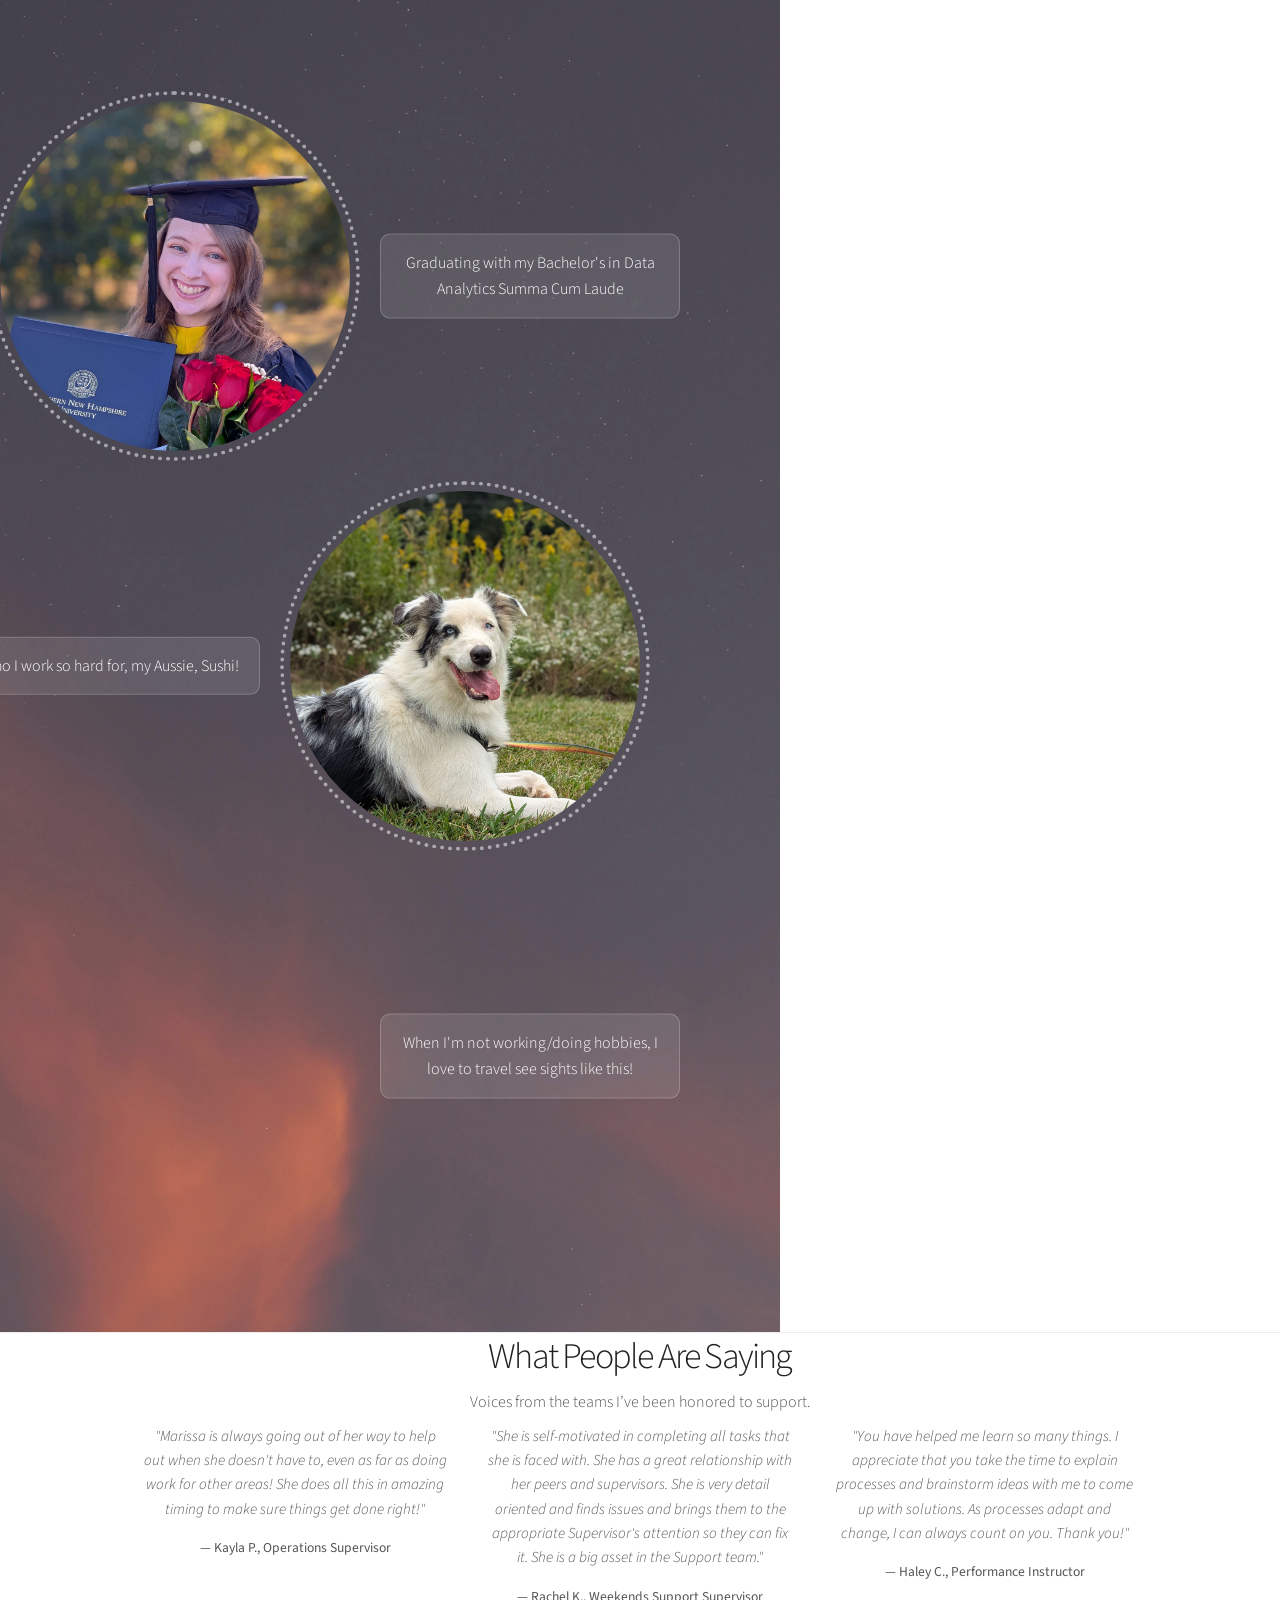
==== commit aa5208e9: "Add files via upload" ====
--- a/aboutme.html
+++ b/aboutme.html
@@ -1,255 +1,304 @@
 <!DOCTYPE HTML>
 <html>
-<style>
-/* 1. Force section to grow with content */
-#hero-reveal.fullscreen {
-    height: auto !important;
-    min-height: 100vh;
-    padding-top: 5rem;
-    padding-bottom: 5rem;
-}
-
-/* 2. Ensure content container allows scrolling */
-.content {
-    overflow-y: visible !important;
-}
-
-/* 3. Target your specific banner section */
-#hero-reveal {
-    background-image: url('../images/background.png'); 
-    background-size: cover; 
-    background-position: -500px center;   
-    background-repeat: no-repeat;
-    background-attachment: scroll;
-    position: relative;
-}
-
-/* 4. Subtle overlay for readability */
-#hero-reveal::before {
-    content: "";
-    position: absolute;
-    top: 0;
-    left: 0;
-    width: 100%;
-    height: 100%;
-    background-color: rgba(255, 255, 255, 0.2); 
-    z-index: 0;
-}
-
-/* 5. Ensure content stays on top of the overlay */
-#hero-reveal > div {
-    position: relative;
-    z-index: 1;
-}
-
-/* 6. Break the gallery out of the template's narrow column */
-#hero-reveal .content {
-    width: 100% !important;
-    max-width: 1200px !important; 
-}
-
-/* 7. Gallery Container Layout */
-.gallery-container {
-    display: flex;
-    flex-direction: column;
-    justify-content: center;
-    width: 100%;
-    max-width: 850px;
-    margin: 0 auto;
-    gap: 40px;
-}
-
-/* 8. Photo Wrapper (The Animator) */
-.photo-wrapper {
-    position: relative;
-    width: 350px;
-    height: 350px;
-}
-
-/* 9. The Photo (Fades in) */
-.feature-photo {
-    width: 100%;
-    height: 100%;
-    object-fit: cover;
-    border-radius: 50%;
-    display: block;
-    position: relative;
-    z-index: 2;
-    opacity: 0;
-    transition: opacity 2s ease-in;
-}
-
-.photo-wrapper.is-visible .feature-photo {
-    opacity: 1;
-}
-
-/* 10. The Spinning Border (Pseudo-element) */
-.photo-wrapper::after {
-    content: "";
-    position: absolute;
-    top: -10px;
-    left: -10px;
-    right: -10px;
-    bottom: -10px;
-    border: 4px dotted #ffffff;
-    border-radius: 50%;
-    z-index: 1;
-    opacity: 0;
-    transition: opacity 3s ease-in;
-}
-
-.photo-wrapper.is-visible::after {
-    opacity: .5;
-    /* 6s spin, ease-out makes it decelerate gracefully */
-    animation: spin-once 2.5s ease-out forwards;
-}
-
-@keyframes spin-once {
-    0% { transform: rotate(0deg); }
-    100% { transform: rotate(90deg); }
-}
-
-/* 11. Layout Alignment */
-.photo-wrapper.align-left { align-self: flex-start; }
-.photo-wrapper.align-right { align-self: flex-end; }
-
-
-/* 12. Caption Styling */
-.caption {
-    position: absolute;
-    top: 50%;
-    transform: translateY(-50%);
-    width: 300px;
-    background: rgba(255, 255, 255, 0.1);
-    border: 1px solid rgba(255, 255, 255, 0.2);
-    padding: 15px;
-    border-radius: 10px;
-    text-align: center;
-    color: white;
-    z-index: 2;
-    pointer-events: none;
-    word-wrap: break-word;
-}
-
-.photo-wrapper.align-left .caption { left: 380px !important; }
-.photo-wrapper.align-right .caption { right: 380px !important; }
-
-/* Testimonials Styling */
-.testimonials-container {
-    display: flex;
-    flex-wrap: wrap;
-    justify-content: center;
-    gap: 20px;
-    margin-top: 3rem;
-}
-
-.testimonial-card {
-    background: rgba(255, 255, 255, 0.05);
-    border: 1px solid rgba(255, 255, 255, 0.1);
-    padding: 2rem;
-    width: 100%;
-    max-width: 450px;
-    border-radius: 10px;
-    transition: transform 0.3s ease;
-}
-
-.testimonial-card:hover {
-    transform: translateY(-50px); /* Slightly increased lift for better hover feel */
-    background: rgba(255, 255, 255, 0.1);
-}
-
-.testimonial-card p {
-    font-size: 0.95rem; /* Made slightly smaller for a cleaner look */
-    line-height: 1.5;
-    margin-bottom: 1rem;
-    font-style: italic; /* Added for a classic testimonial look */
-}
-
-.testimonial-card strong {
-    font-size: 0.85rem; /* Keeps the name distinct */
-    opacity: 0.8;
-}
-
-/* Responsive adjustments for mobile and tablets */
-@media screen and (max-width: 850px) {
-    /* 1. Reduce overall padding on the hero section to save screen space */
-    #hero-reveal.fullscreen {
-        padding-top: 3rem;
-        padding-bottom: 3rem;
-    }
-
-    /* 2. Add padding to the content container so text doesn't touch the screen edges */
-    #hero-reveal .content {
-        padding: 5px 30px;
-    }
-
-    /* 3. Make the photo wrappers responsive so they don't break the screen width */
-    .photo-wrapper {
-        width: 80vw; /* Take up 80% of the viewport width */
-        max-width: 300px; /* Cap it so it doesn't get too large on tablets */
-        height: 80vw; /* Keep it perfectly square */
-        max-height: 300px;
-        margin: 0 auto 100px auto !important; /* Center it and leave room for the caption */
-        align-self: center !important; /* Override the desktop align-left/right */
-    }
-
-    /* 4. Tweak the spinning border slightly for mobile */
-    .photo-wrapper::after {
-        top: -8px;
-        left: -8px;
-        right: -8px;
-        bottom: -8px;
-        border-width: 3px;
-    }
-
-    /* 5. Fix Caption positioning - pin it directly below the responsive image */
-    .caption {
-        position: absolute; 
-        top: 100%; /* Push it just below the photo wrapper */
-        left: 50% !important; /* Center horizontally relative to the wrapper */
-        right: auto !important;
-        transform: translateX(-50%) !important; /* Perfect centering math */
-        width: 100vw; /* Allow it to span the screen width */
-        max-width: 320px; /* But keep it constrained */
-        margin-top: 25px; /* Clear the spinning border */
-        background: rgba(0, 0, 0, 0.75); /* Darker background for readability */
-        font-size: 0.9rem; /* Slightly smaller text */
-        padding: 12px;
-    }
-
-    /* 6. Testimonial Adjustments */
-    .testimonials-container {
-        flex-direction: column;
-        align-items: center;
-        padding: 0 15px;
-    }
-    
-    .testimonial-card {
-        width: 100%; 
-        padding: 1.5rem;
-    }
-    
-    .testimonial-card:hover {
-        transform: translateY(-15px); /* Reduce the hover lift on mobile so it doesn't fly off-screen */
-    }
-}
-
-/* Extra adjustment for very small screens (like iPhone SE) */
-@media screen and (max-width: 400px) {
-    .photo-wrapper {
-        margin-bottom: 120px !important; /* Extra room if captions wrap to 3 lines */
-    }
-}
-
-</style>
-
-
-
 <head>
     <title>About Marissa</title>
     <meta charset="utf-8" />
     <meta name="viewport" content="width=device-width, initial-scale=1, user-scalable=no" />
     <link rel="stylesheet" href="assets/css/main.css" />
+    <style>
+        /* Force section to grow with content */
+        #hero-reveal.fullscreen {
+            height: auto !important;
+            min-height: 100vh;
+            padding-top: 5rem;
+            padding-bottom: 5rem;
+        }
+
+        /* Ensure content container allows scrolling */
+        .content {
+            overflow-y: visible !important;
+        }
+
+        /* Target your specific banner section */
+        #hero-reveal {
+            background-image: url('../images/background.png'); 
+            background-size: cover; 
+            background-position: -500px center;   
+            background-repeat: no-repeat;
+            background-attachment: scroll;
+            position: relative;
+        }
+
+        /* Subtle overlay for readability */
+        #hero-reveal::before {
+            content: "";
+            position: absolute;
+            top: 0;
+            left: 0;
+            width: 100%;
+            height: 100%;
+            background-color: rgba(255, 255, 255, 0.2); 
+            z-index: 0;
+        }
+
+        /* Ensure content stays on top of the overlay */
+        #hero-reveal > div {
+            position: relative;
+            z-index: 1;
+        }
+
+        /* Break the gallery out of the template's narrow column */
+        #hero-reveal .content {
+            width: 100% !important;
+            max-width: 1200px !important; 
+        }
+
+        /* ==========================================================================
+           2. GALLERY & IMAGES
+           ========================================================================== */
+        /* Gallery Container Layout */
+        .gallery-container {
+            display: flex;
+            flex-direction: column;
+            justify-content: center;
+            width: 100%;
+            max-width: 850px;
+            margin: 0 auto;
+            gap: 40px;
+        }
+
+        /* Photo Wrapper (The Animator) */
+        .photo-wrapper {
+            position: relative;
+            width: 350px;
+            height: 350px;
+        }
+
+        /* The Photo (Fades in) */
+        .feature-photo {
+            width: 100%;
+            height: 100%;
+            object-fit: cover;
+            border-radius: 50%;
+            display: block;
+            position: relative;
+            z-index: 2;
+            opacity: 0;
+            transition: opacity 2s ease-in;
+        }
+
+        .photo-wrapper.is-visible .feature-photo {
+            opacity: 1;
+        }
+
+        /* The Spinning Border (Pseudo-element) */
+        .photo-wrapper::after {
+            content: "";
+            position: absolute;
+            top: -10px;
+            left: -10px;
+            right: -10px;
+            bottom: -10px;
+            border: 4px dotted #ffffff;
+            border-radius: 50%;
+            z-index: 1;
+            opacity: 0;
+            transition: opacity 3s ease-in;
+        }
+
+        .photo-wrapper.is-visible::after {
+            opacity: .5;
+            animation: spin-once 2.5s ease-out forwards;
+        }
+
+        @keyframes spin-once {
+            0% { transform: rotate(0deg); }
+            100% { transform: rotate(90deg); }
+        }
+
+        /* Layout Alignment */
+        .photo-wrapper.align-left { align-self: flex-start; }
+        .photo-wrapper.align-right { align-self: flex-end; }
+
+        /* Caption Styling (Desktop Defaults) */
+        .caption {
+            position: absolute;
+            top: 50%;
+            transform: translateY(-50%);
+            width: 300px;
+            background: rgba(255, 255, 255, 0.1);
+            border: 1px solid rgba(255, 255, 255, 0.2);
+            padding: 15px;
+            border-radius: 10px;
+            text-align: center;
+            color: white;
+            z-index: 2;
+            pointer-events: none;
+            word-wrap: break-word;
+        }
+
+        .photo-wrapper.align-left .caption { left: 380px !important; }
+        .photo-wrapper.align-right .caption { right: 380px !important; }
+
+
+/* ==========================================================================
+   3. DESKTOP TESTIMONIAL SYSTEM (Strict Row)
+   ========================================================================== */
+
+        /* CRUSH THE GAP: Forcibly zeroes out the template's massive default spacing */
+        #hero-reveal.fullscreen {
+            padding-bottom: 0 !important;
+            padding-top: 0
+        }
+
+        #testimonials {
+            padding-top: 0 !important;
+            margin-top: 2 !important;
+            background-color: #ffffff !important;
+        }
+
+        #testimonials .inner {
+            padding-top: 0 !important;
+        }
+
+        /* HEADER & SUBTITLE COLOR (Elegant Charcoal Off-Black) */
+        #testimonials h2 {
+            color: #222222 !important;
+            margin-bottom: 0.5rem !important;
+        }
+
+        #testimonials p {
+            color: #555555 !important;
+        }
+
+        /* THE CUTE LINE: Hardcoded divider styling */
+        .decor-line {
+            width: 60px !important;
+            height: 2px !important;
+            background-color: #333333 !important; /* Solid off-black line */
+            margin: 1.2rem auto 2.5rem auto !important;
+            display: block !important;
+        }
+
+        /* TESTIMONIAL LAYOUT (Clean floating text, no weird background containers) */
+        .testimonials-container {
+            display: flex !important;       
+            flex-direction: row !important; 
+            flex-wrap: nowrap !important;   
+            justify-content: center !important; 
+            gap: 2.5rem !important;         
+            padding: 0 15px !important;
+            overflow-x: visible !important; 
+            width: 100% !important;
+        }
+
+        .testimonial-card {
+            background: transparent !important; /* Stripped container background */
+            border: none !important;             /* Stripped container border */
+            box-shadow: none !important;
+            padding: 0 !important;              
+            flex: 1 1 0 !important;         
+            max-width: 380px !important;    
+            box-sizing: border-box !important;
+            transition: transform 0.3s ease !important;
+        }
+
+        .testimonial-card:hover {
+            transform: translateY(-8px) !important;
+        }
+
+        /* TESTIMONIAL TYPOGRAPHY (Highly readable charcoal options) */
+        .testimonial-card p {
+            font-size: 0.95rem !important;
+            line-height: 1.6 !important;
+            margin-bottom: 1rem !important;
+            font-style: italic !important;
+            color: #2b2b2b !important; /* Perfect off-black readability */
+            text-align: center !important;
+        }
+
+        .testimonial-card strong {
+            display: block !important;
+            font-size: 0.85rem !important;
+            color: #555555 !important; /* Softer accent dark-gray for the signatures */
+            text-align: center !important;
+}
+        /* ==========================================================================
+           4. RESPONSIVE MOBILE STYLES (MAX-WIDTH: 850px)
+           ========================================================================== */
+        @media screen and (max-width: 850px) {
+            #hero-reveal.fullscreen {
+                padding-top: 7rem !important; 
+                padding-bottom: 3rem !important;
+            }
+
+            #hero-reveal .content {
+                padding: 5px 30px;
+            }
+
+            .gallery-container {
+                padding-top: 40px !important;
+            }
+
+            .photo-wrapper {
+                width: 75vw; 
+                max-width: 280px; 
+                height: 75vw; 
+                max-height: 280px;
+                margin: 0 auto 140px auto !important; 
+                align-self: center !important; 
+            }
+
+            .photo-wrapper:first-of-type {
+                margin-top: 20px !important;
+            }
+
+            .feature-photo {
+                object-position: center center !important;
+            }
+
+            .photo-wrapper::after {
+                top: -8px;
+                left: -8px;
+                right: -8px;
+                bottom: -8px;
+                border-width: 3px;
+            }
+
+            .photo-wrapper.align-left .caption,
+            .photo-wrapper.align-right .caption,
+            .caption {
+                position: absolute !important; 
+                top: 100% !important;        
+                left: 50% !important;       
+                right: auto !important;       
+                transform: translateX(-50%) !important; 
+                width: 85vw !important;       
+                max-width: 290px !important;  
+                margin-top: 20px !important;  
+                background: rgba(0, 0, 0, 0.8) !important; 
+                font-size: 0.85rem !important; 
+                padding: 12px !important;
+                box-sizing: border-box !important;
+            }
+
+            /* Mobile Testimonials Grid Override (Transforms into horizontal slider) */
+            .testimonials-container {
+                flex-direction: row !important; 
+                flex-wrap: nowrap !important;   
+                justify-content: flex-start !important; 
+                overflow-x: auto !important;   /* Enables thumb swiping */
+                scroll-snap-type: x mandatory !important; 
+                padding-bottom: 1.5rem !important; 
+            }
+
+            .testimonial-card {
+                flex: 0 0 85% !important;      /* Sized to reveal part of the next card */
+                max-width: none !important;    
+                scroll-snap-align: center !important;
+            }
+        }
+    </style>
 </head>
 <body class="is-preload">
 
@@ -274,65 +323,57 @@
                 </div>
             </div>
 
-    <div class="content">
-    <h1 class="portfolio-title">About Marissa</h1>
-    
-    <p class="major">
-        Wielding my supply chain experience, I'm looking to break into the data analytics industry to help make data actionable, clear, and compelling! I'm a first-generation college graduate and I'd be honored to work with you!
-    </p>
-
-    <p>Dig into my journey to this new career path below ⬇️</p>
-
-    <ul class="alt">
-        <li><strong>🎢 Early Passion for Building & Organizing:</strong> Ever since I was a kid, I’ve been drawn to data-driven simulation games like Roller Coaster Tycoon and Zoo Tycoon. At just 10 years old, I was already analyzing patterns, optimizing map layouts, and tracking sales trends.</li>
-        
-        <li><strong>🔭 Pattern Recognition & Insight Discovery:</strong> I have a natural curiosity for uncovering the “why” behind the data. I enjoy turning raw information into polished, meaningful insights and translating patterns into smarter strategies.</li>
-        
-        <li><strong>📦 Supply Chain Experience:</strong> Years in logistics taught me the importance of detail, adaptability, and strategic thinking—skills I am eager to apply directly to data analytics.</li>
-        
-        <li><strong>👩‍🏫 Joy of Teaching & Explaining:</strong> Helping others understand complex ideas is deeply rewarding and fuels my devotion for clear, accessible communication.</li>
-        
-        <li><strong>🌱 Diverse Data Interests:</strong> Beyond work, I explore data in books, media, esports, tourism, ecosystems, and personal habits. These explorations help me see stories in the numbers.</li>
-        
-        <li><strong>🥅 Driven by Purpose:</strong> I aim to support my family while enjoying life’s richness. Data analytics aligns perfectly with my professional goals and personal values.</li>
-    </ul>
-
-    <p><strong>Let’s Work Together!</strong> I’m excited to gain experience and help make sense of your data. Diving in and turning insights into impact is my passion! 🙂</p>
-
-    <ul class="actions">
-        <li><a href="index.html" class="button">Back to Home</a></li>
-        <li><a href="index.html#bottom" class="button">Contact Me</a></li>
-    </ul>
-</div>
-
-
+            <div class="content">
+                <h1 class="portfolio-title">About Marissa</h1>
+                
+                <p class="major">
+                    Wielding my supply chain experience, I'm looking to break into the data analytics industry to help make data actionable, clear, and compelling! I'm a first-generation college graduate and I'd be honored to work with you!
+                </p>
+
+                <p>Dig into my journey to this new career path below ⬇️</p>
+
+                <ul class="alt">
+                    <li><strong>🎢 Early Passion for Building & Organizing:</strong> Ever since I was a kid, I’ve been drawn to data-driven simulation games like Roller Coaster Tycoon and Zoo Tycoon. At just 10 years old, I was already analyzing patterns, optimizing map layouts, and tracking sales trends.</li>
+                    <li><strong>🔭 Pattern Recognition & Insight Discovery:</strong> I have a natural curiosity for uncovering the “why” behind the data. I enjoy turning raw information into polished, meaningful insights and translating patterns into smarter strategies.</li>
+                    <li><strong>📦 Supply Chain Experience:</strong> Years in logistics taught me the importance of detail, adaptability, and strategic thinking—skills I am eager to apply directly to data analytics.</li>
+                    <li><strong>👩‍🏫 Joy of Teaching & Explaining:</strong> Helping others understand complex ideas is deeply rewarding and fuels my devotion for clear, accessible communication.</li>
+                    <li><strong>🌱 Diverse Data Interests:</strong> Beyond work, I explore data in books, media, esports, tourism, ecosystems, and personal habits. These explorations help me see stories in the numbers.</li>
+                    <li><strong>🥅 Driven by Purpose:</strong> I aim to support my family while enjoying life’s richness. Data analytics aligns perfectly with my professional goals and personal values.</li>
+                </ul>
+
+                <p><strong>Let’s Work Together!</strong> I’m excited to gain experience and help make sense of your data. Diving in and turning insights into impact is my passion! 🙂</p>
+
+                <ul class="actions">
+                    <li><a href="index.html" class="button">Back to Home</a></li>
+                    <li><a href="index.html#bottom" class="button">Contact Me</a></li>
+                </ul>
             </div>
-
         </section>
-<section class="wrapper style1 align-center" id="testimonials">
-    <div class="inner">
-        <h2>What People Are Saying</h2>
-        <p>Voices from the teams I’ve been honored to support.</p>
-        
-        <div class="testimonials-container">
-            <div class="testimonial-card">
-                <p><em>"Marissa is always going out of her way to help out when she doesn't have to, even as far as doing work for other areas! She does all this in amazing timing to make sure things get done right!"</em></p>
-                <strong>— Kayla P., Operations Supervisor</strong>
+
+        <section class="wrapper style1 align-center" id="testimonials">
+            <div class="inner">
+                <h2>What People Are Saying</h2>
+                <p>Voices from the teams I’ve been honored to support.</p>
+                
+                <div class="testimonials-container">
+                    <div class="testimonial-card">
+                        <p>"Marissa is always going out of her way to help out when she doesn't have to, even as far as doing work for other areas! She does all this in amazing timing to make sure things get done right!"</p>
+                        <strong>— Kayla P., Operations Supervisor</strong>
+                    </div>
+                    <div class="testimonial-card">
+                        <p>"She is self-motivated in completing all tasks that she is faced with. She has a great relationship with her peers and supervisors. She is very detail oriented and finds issues and brings them to the appropriate Supervisor's attention so they can fix it. She is a big asset in the Support team."</p>
+                        <strong>— Rachel K., Weekends Support Supervisor</strong>
+                    </div>
+                    <div class="testimonial-card">
+                        <p>"You have helped me learn so many things. I appreciate that you take the time to explain processes and brainstorm ideas with me to come up with solutions. As processes adapt and change, I can always count on you. Thank you!"</p>
+                        <strong>— Haley C., Performance Instructor</strong>
+                    </div>
+                </div>
             </div>
-            <div class="testimonial-card">
-                <p><em>"She is self-motivated in completing all tasks that she is faced with. She has a great relationship with her peers and supervisors. She is very detail oriented and finds issues and brings them to the appropriate Supervisor's attention so they can fix it. She is a big asset in the Support team."</em></p>
-                <strong>— Rachel K., Weekends Support Supervisor</strong>
-            </div>
-            <div class="testimonial-card">
-                <p><em>"You have helped me learn so many things. I appreciate that you take the time to explain processes and brainstorm ideas with me to come up with solutions. As processes adapt and change, I can always count on you. Thank you!"</em></p>
-                <strong>— Haley C., Performance Instructor</strong>
-            </div>
-        </div>
+        </section>
     </div>
-</section>
-    </div>
-
-
+
+    <!-- Scripts -->
     <script src="assets/js/jquery.min.js"></script>
     <script src="assets/js/jquery.scrollex.min.js"></script>
     <script src="assets/js/jquery.scrolly.min.js"></script>
@@ -341,56 +382,39 @@
     <script src="assets/js/util.js"></script>
     <script src="assets/js/main.js"></script>
 
+    <script>
+        let staggerQueue = [];
+        let isFading = false;
+
+        function processFadeQueue() {
+            if (staggerQueue.length === 0) {
+                isFading = false;
+                return;
+            }
+            isFading = true;
+            const nextItem = staggerQueue.shift();
+            nextItem.classList.add('is-visible');
+            setTimeout(processFadeQueue, 1200); 
+        }
+
+        const observer = new IntersectionObserver((entries) => {
+            let newItemsAdded = false;
+            entries.forEach(entry => {
+                if (entry.isIntersecting) {
+                    staggerQueue.push(entry.target);
+                    observer.unobserve(entry.target);
+                    newItemsAdded = true;
+                }
+            });
+            if (newItemsAdded && !isFading) {
+                processFadeQueue();
+            }
+        }, { threshold: .3 });
+
+        const wrappers = document.querySelectorAll('.photo-wrapper');
+        wrappers.forEach(wrapper => {
+            observer.observe(wrapper);
+        });
+    </script>
 </body>
-</html>
-
-<script>
-    // 1. Create a queue to hold items waiting to fade in
-    let staggerQueue = [];
-    let isFading = false;
-
-    // 2. Function to process the queue one by one
-    function processFadeQueue() {
-        if (staggerQueue.length === 0) {
-            isFading = false;
-            return;
-        }
-        isFading = true;
-        
-        // Grab the next photo wrapper in the line
-        const nextItem = staggerQueue.shift();
-        
-        // Trigger the CSS transitions
-        nextItem.classList.add('is-visible');
-        
-        // 3. Wait 1.2 seconds before showing the next one 
-        // (You can change 1200 to speed up or slow down the sequence)
-        setTimeout(processFadeQueue, 1200); 
-    }
-
-    // 4. Update the observer to push items into the queue instead of showing them instantly
-    const observer = new IntersectionObserver((entries) => {
-        let newItemsAdded = false;
-        
-        entries.forEach(entry => {
-            if (entry.isIntersecting) {
-                staggerQueue.push(entry.target);
-                observer.unobserve(entry.target);
-                newItemsAdded = true;
-            }
-        });
-        
-        // If we added new photos to the queue and the fading process isn't running, start it
-        if (newItemsAdded && !isFading) {
-            processFadeQueue();
-        }
-    }, { threshold: .3 });
-
-    const wrappers = document.querySelectorAll('.photo-wrapper');
-    
-    // 5. Observe all photos
-    wrappers.forEach(wrapper => {
-        observer.observe(wrapper);
-    });
-
-</script>+</html>
--- a/assets/css/main.css
+++ b/assets/css/main.css
@@ -9035,7 +9035,7 @@
 
 @media screen and (max-width: 480px) {
     .skills-grid {
-        grid-template-columns: 1fr; /* 1 column on phones */
+        grid-template-columns: repeat(2, 1fr); /* 2 column on phones */
     }
 }
 
